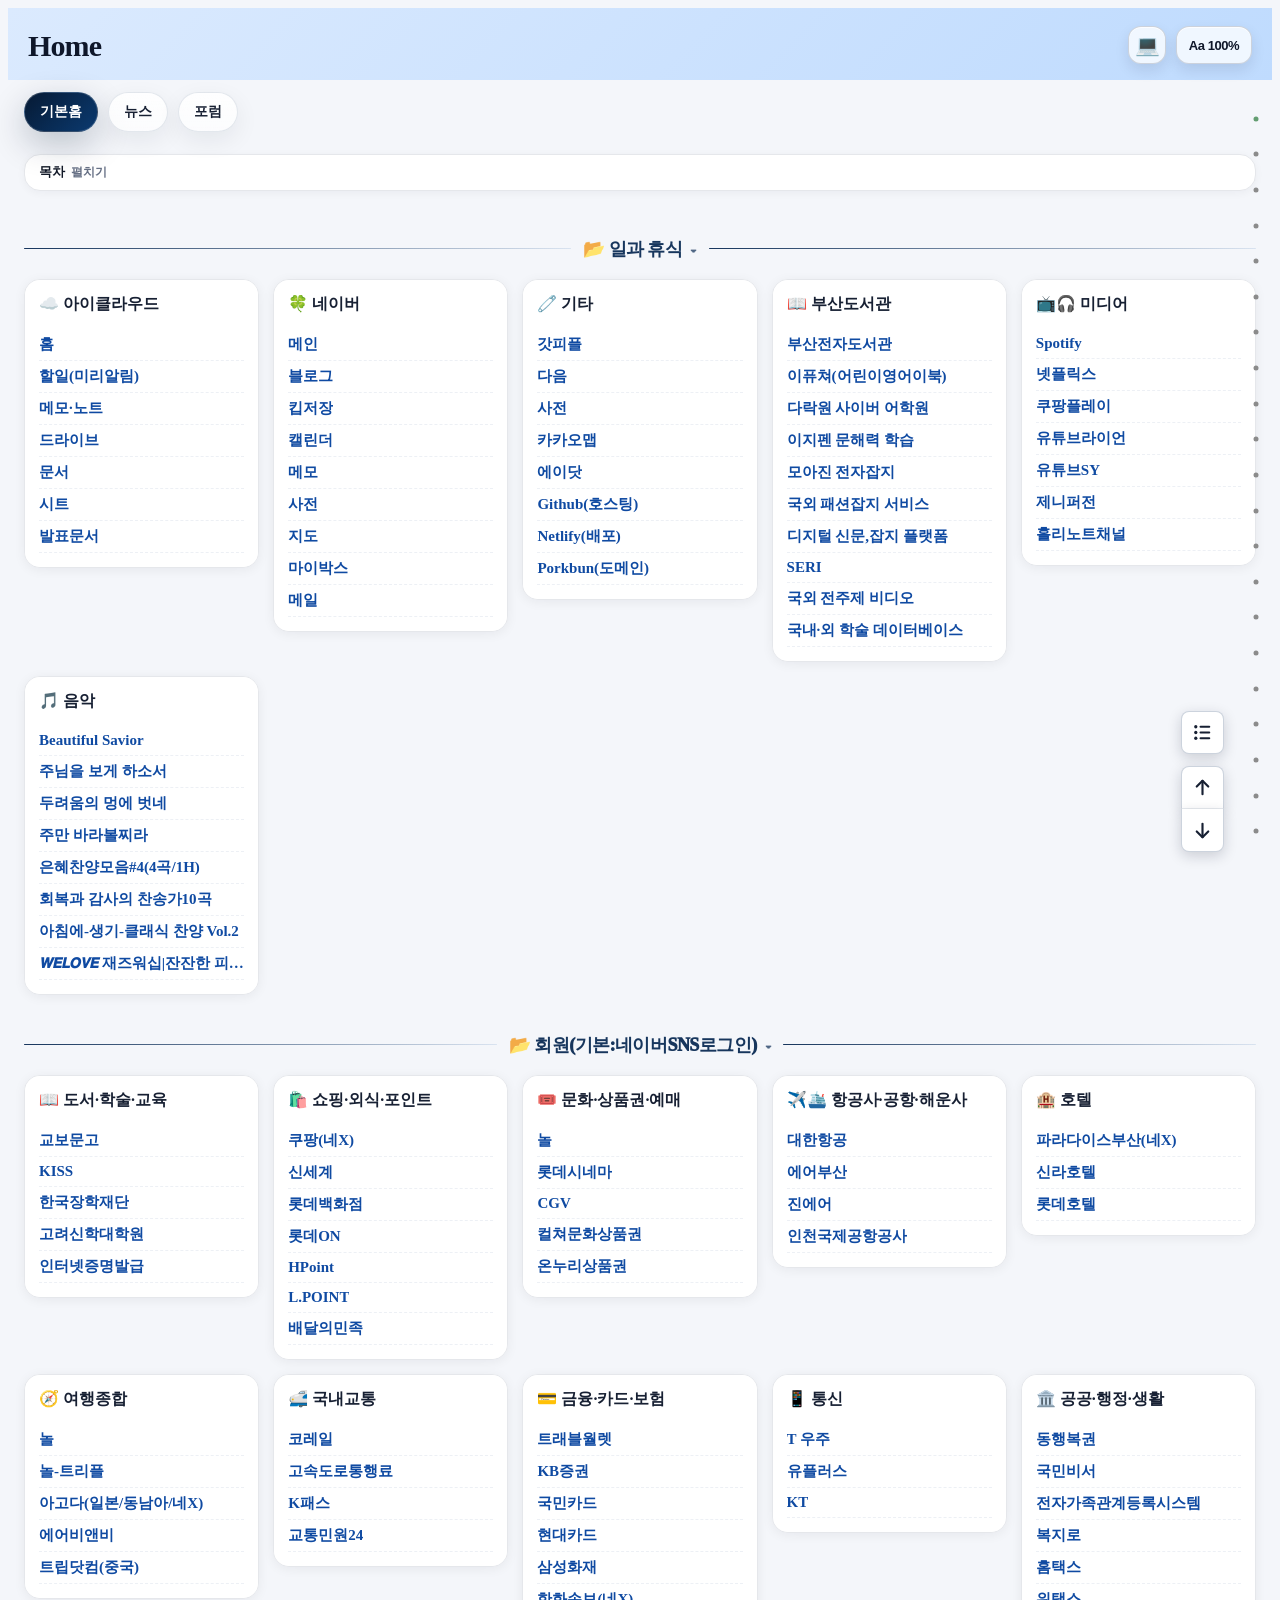
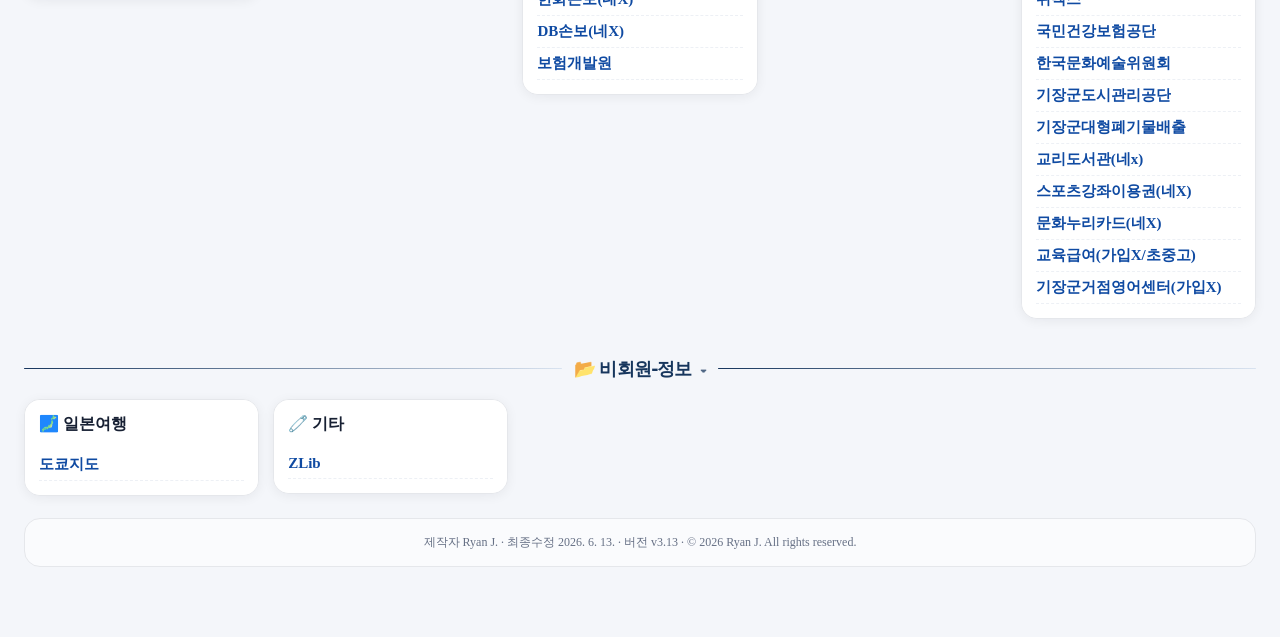
==== ryhome/index.html @ 31426d16 "index.html 기장대형폐기물 추가" ====
<!doctype html>
<html lang="ko">
<head>
<meta charset="utf-8">
<meta name="viewport" content="width=device-width, initial-scale=1">

<title>Home</title>
<meta name="color-scheme" content="light dark">
<!-- Home v3.9: prepaint theme guard -->
<script>
(function(){
  try{
    if (localStorage.getItem('ryhome-v312-theme-defaulted') !== '1') {
      localStorage.setItem('site-theme-mode', 'auto');
      localStorage.setItem('ryhome-v312-theme-defaulted', '1');
    }
    var saved = localStorage.getItem('site-theme-mode') || 'auto';
    var dark = saved === 'dark' || (saved === 'auto' && window.matchMedia && window.matchMedia('(prefers-color-scheme: dark)').matches);
    var light = saved === 'light' || (saved === 'auto' && !dark);
    var root = document.documentElement;
    root.classList.toggle('force-dark', dark);
    root.classList.toggle('force-light', light);
    root.dataset.themeMode = saved;
    root.dataset.effectiveTheme = dark ? 'dark' : 'light';
    root.style.backgroundColor = dark ? '#121212' : '#f4f6fa';
  }catch(e){}
})();
</script>
<style id="ry-prepaint-theme">
html.force-dark,html.force-dark body{background:#121212!important;color:#e0e0e0!important;}
html.force-light,html.force-light body{background:#f4f6fa!important;color:#172033!important;}
</style>
<meta name="application-name" content="Home">
<meta name="apple-mobile-web-app-title" content="Home">
<meta name="apple-mobile-web-app-capable" content="yes">
<meta name="mobile-web-app-capable" content="yes">
<meta name="apple-mobile-web-app-status-bar-style" content="default">
<meta name="theme-color" content="#bfdbfe" media="(prefers-color-scheme: light)">
<meta name="theme-color" content="#121212" media="(prefers-color-scheme: dark)">
<link rel="icon" href="assets/favicons/favicon.ico" sizes="any">
<link rel="shortcut icon" href="assets/favicons/favicon.ico">
<link rel="icon" type="image/svg+xml" href="assets/favicons/favicon-theme.svg">
<link rel="icon" type="image/png" sizes="16x16" href="assets/favicons/favicon-16x16.png">
<link rel="icon" type="image/png" sizes="32x32" href="assets/favicons/favicon-32x32.png">
<link rel="icon" type="image/png" sizes="48x48" href="assets/favicons/favicon-48x48.png">
<link rel="icon" type="image/png" sizes="96x96" href="assets/favicons/favicon-96x96.png">
<link rel="apple-touch-icon" href="assets/favicons/apple-touch-icon.png">
<link rel="apple-touch-icon-precomposed" href="assets/favicons/apple-touch-icon-precomposed.png">
<link rel="apple-touch-icon" sizes="120x120" href="assets/favicons/apple-touch-icon-120x120.png">
<link rel="apple-touch-icon" sizes="152x152" href="assets/favicons/apple-touch-icon-152x152.png">
<link rel="apple-touch-icon" sizes="167x167" href="assets/favicons/apple-touch-icon-167x167.png">
<link rel="apple-touch-icon" sizes="180x180" href="assets/favicons/apple-touch-icon-180x180.png">
<link rel="manifest" href="assets/favicons/site.webmanifest">

<style>
:root{
  --navy:#061a34;--navy2:#0b2a4f;--bg:#f4f6fa;--card:#fff;--text:#172033;--muted:#667085;--line:#e5e7eb;--chip:#eef4ff;--chipText:#174ea6;--soft:#f8fafc;
  --btn-bg: #fff; --btn-text: #172033; --site-font-scale:1;
}
@media (prefers-color-scheme: dark) {
  :root {
    --bg:#121212;--card:#1e1e1e;--text:#e0e0e0;--muted:#a0a0a0;--line:#333333;
    --chip:#1f293d;--chipText:#8ab4f8;--soft:#1a1a1a;
    --btn-bg: #2d2d2d; --btn-text: #ffffff;
  }
  .toc a { background: #24344d !important; color: #ffffff !important; }
  .toc a.mid-toc { background: #1c3d27 !important; color: #6ed792 !important; border-color: #2b5c3b !important; }
  details.category, details.category summary, .toc {
    background-color: var(--card) !important; border-color: var(--line) !important;
  }
  .toc-title, summary span { color: var(--text) !important; }
  ul { background-color: var(--card) !important; }
  .site-link { border-bottom: 1px dashed #333d4a !important; }
.site-link strong { color: #ffffff !important; }
  .count { background: #2d3748 !important; color: #a0aec0 !important; }
  #scrollTopBtn { border-color: #555555 !important; }
}
*{box-sizing:border-box}
html{scroll-behavior:smooth}

html.force-light {
  color-scheme: light !important;
  --bg:#f4f6fa; --card:#fff; --text:#172033; --muted:#667085; --line:#e5e7eb;
  --chip:#eef4ff; --chipText:#174ea6; --soft:#f8fafc;
  --btn-bg:#fff; --btn-text:#172033;
}
html.force-light body { background: #f4f6fa !important; color: #172033 !important; }
html.force-light button { background: #ffffff !important; color: #172033 !important; }
html.force-light .toolbar-card { background-color: #ffffff !important; border-color: #e5e7eb !important; }
html.force-light .toc, html.force-light summary, html.force-light details.category, html.force-light ul { background-color: #ffffff !important; border-color: #e5e7eb !important; }
html.force-light .toc-title { color: #111827 !important; }
html.force-light summary span { color: #172033 !important; }
html.force-light .site-link { border-bottom: 1px dashed #edf0f5 !important; }
html.force-light .site-link strong { color: #0f4aa2 !important; }
html.force-light .count { background: #f1f5f9 !important; color: #475569 !important; }
html.force-light .toc a { background: #eef4ff !important; color: #174ea6 !important; }
html.force-light .toc a.mid-toc { background: #e8f5ee !important; color: #166534 !important; border-color: #bbd9c8 !important; }
html.force-light #scrollTopBtn { border-color: var(--navy) !important; background-color: #ffffff !important; color: #172033 !important; }

html.force-dark {
  color-scheme: dark !important;
  --bg:#121212; --card:#1e1e1e; --text:#e0e0e0; --muted:#a0a0a0; --line:#333333;
  --chip:#1f293d; --chipText:#8ab4f8; --soft:#1a1a1a;
  --btn-bg:#2d2d2d; --btn-text:#ffffff;
}
html.force-dark body { background: #121212 !important; color: #e0e0e0 !important; }
html.force-dark button { background: #2d2d2d !important; color: #ffffff !important; }
html.force-dark .toolbar-card { background-color: #1e1e1e !important; border-color: #333333 !important; }
html.force-dark .toc, html.force-dark summary, html.force-dark details.category, html.force-dark ul { background-color: #1e1e1e !important; border-color: #333333 !important; }
html.force-dark .toc-title, html.force-dark summary span { color: #e0e0e0 !important; }
html.force-dark .site-link { border-bottom: 1px dashed #333d4a !important; }
html.force-dark .site-link strong { color: #ffffff !important; }
html.force-dark .count { background: #2d3748 !important; color: #a0aec0 !important; }
html.force-dark .toc a { background: #24344d !important; color: #ffffff !important; }
html.force-dark .toc a.mid-toc { background: #1c3d27 !important; color: #6ed792 !important; border-color: #2b5c3b !important; }
html.force-dark #scrollTopBtn { border-color: #555555 !important; background-color: #1e1e1e !important; color: #e0e0e0 !important; }

button { background: var(--btn-bg) !important; color: var(--btn-text) !important; }
.toc, summary { background: var(--card) !important; }
header{background:linear-gradient(135deg,var(--navy),var(--navy2));color:white;padding:20px 20px 18px}
.header-inner{max-width:1708px;margin:0 auto}
h1{margin:0 0 8px;font-size:30px;letter-spacing:-.03em}
main{max-width:1708px;margin:22px auto 70px;padding:0 16px}

.toolbar-card{
  background:var(--card); border-radius:16px; padding:12px 18px;
  box-shadow:0 2px 12px rgba(16,24,40,.07); border:1px solid var(--line); margin-bottom:16px;
}
.toolbar{display:flex;gap:10px;flex-wrap:wrap;justify-content:flex-start}
button{padding:10px 16px;border:1px solid var(--line);border-radius:12px;background:#fff;cursor:pointer;font-size:14px;font-weight:bold}
button:hover{background:#f7f8fb}

.toc-grid{display:grid;grid-template-columns:1fr;gap:14px;margin:0 0 14px}
.toc{background:#fff;border:1px solid var(--line);border-radius:16px;padding:16px 18px;box-shadow:0 2px 12px rgba(16,24,40,.06)}
.toc-title{font-weight:800;margin-bottom:10px;color:#111827}
.toc a{display:inline-block;margin:4px 7px 4px 0;padding:7px 10px;background:var(--chip);border-radius:999px;color:var(--chipText);text-decoration:none;font-size:13px}
.toc a.mid-toc {
  display: block; margin: 12px 0 6px 0 !important; width: max-content; background: #e8f5ee; color: #166534;
  border: 1px solid #bbd9c8; font-size: 12px; font-weight: 850; letter-spacing: -.015em;
  box-shadow: 0 1px 4px rgba(22,101,52,.08); border-radius: 2px !important;
}
.toc a.mid-toc::before{content:'📂 ';font-weight:900;color:#2f855a}.toc a:hover{filter:brightness(.96);text-decoration:underline}

.grid{display:grid;grid-template-columns:repeat(auto-fit,minmax(300px,1fr));gap:14px;align-items:start}
details.category{background:#fff;border:1px solid var(--line);border-radius:16px;padding:0;box-shadow:0 2px 12px rgba(16,24,40,.06);overflow:hidden}
summary{list-style:none;cursor:pointer;padding:16px 18px;font-weight:900;display:flex;justify-content:space-between;align-items:center;background:#fff;gap:10px}
summary::-webkit-details-marker{display:none}
.summary-actions{display:flex;align-items:center;gap:6px;flex-shrink:0}.count{font-size:12px;font-weight:700;color:#475569;background:#f1f5f9;border-radius:999px;padding:4px 8px;white-space:nowrap}
ul{margin:0;padding:0 18px 16px;columns:1;column-gap:0}
li{list-style:none;break-inside:avoid}
a{color:#0f4aa2;text-decoration:none}
a:hover{text-decoration:underline}
.site-link{display:block;padding:6px 0;border-bottom:1px dashed #edf0f5}
.site-link strong{font-weight:850; font-size:15px;}
.url{display:none}
.note{margin:18px 0 0;color:#667085;font-size:13px;line-height:1.6; text-align: center;}

.section-group{grid-column:1/-1; border:0;}
.section-content{padding-top:8px;}
.mid-divider{grid-column:1/-1;display:flex;align-items:center;gap:12px;margin:24px 0 4px;color:#17365d;font-size:18px;font-weight:950;letter-spacing:-.03em}
.mid-divider:before,.mid-divider:after{content:"";height:1px;background:linear-gradient(90deg,#17365d,#d9e3f0);flex:1;border-radius:999px}
.mid-divider span{background:#fff;border:1px solid #d5deeb;border-radius:999px;padding:7px 14px;box-shadow:0 3px 10px rgba(16,24,40,.06)}

@media(max-width:760px){
  header{padding:24px 16px} h1{font-size:24px} 
  .grid{grid-template-columns:1fr} ul{columns:1} 
}

#scrollTopBtn {
  display: none; position: fixed; bottom: 30px; right: 30px; z-index: 99;
  width: 52px; height: 52px; background-color: var(--card); color: var(--text);
  border: 2px solid var(--navy); outline: none; cursor: pointer; border-radius: 6px;
  box-shadow: 0 4px 16px rgba(0,0,0,.25); font-size: 14px; font-weight: bold;
  flex-direction: column; align-items: center; justify-content: center;
}
#scrollTopBtn:hover { filter: brightness(0.9); }

summary{font-size:calc(16px * var(--site-font-scale));}
.site-link strong{font-size:calc(15px * var(--site-font-scale));}
.toc a,.toc-title,.count,.note,.url,button{font-size:calc(13px * var(--site-font-scale));}
.toc a.mid-toc{font-size:calc(12px * var(--site-font-scale));}


.toc-group{margin-bottom:10px}
.toc-main{display:inline-block;font-weight:900;margin-right:8px;color:inherit;text-decoration:none}
.section-group{grid-column:1/-1;border:1px solid var(--line);border-radius:16px;background:var(--card);padding:0;overflow:hidden}
.section-group summary{cursor:pointer}
.section-content{display:grid;grid-template-columns:repeat(auto-fit,minmax(300px,1fr));gap:14px;padding:14px}


/* V5: 목차 접기/펼치기 + 팝업/다크모드 보정 */
.toc-details{display:block;}
.toc-details > .toc-title{
  list-style:none;
  cursor:pointer;
  display:flex;
  justify-content:space-between;
  align-items:center;
  padding:0 0 10px 0;
  margin-bottom:10px;
  border-bottom:1px solid var(--line);
}
.toc-details > .toc-title::-webkit-details-marker{display:none;}
.toc-details > .toc-title::after{content:'접기';font-size:12px;color:var(--muted);font-weight:700;}
.toc-details:not([open]) > .toc-title{padding-bottom:0;margin-bottom:0;border-bottom:0;}
.toc-details:not([open]) > .toc-title::after{content:'펼치기';}
.toc-content{padding-top:2px;}

html.force-light .section-group,
html.force-light .section-content,
html.force-light .toc,
html.force-light .toc-content{
  background:#ffffff !important;
  border-color:#e5e7eb !important;
}
html.force-light .mid-divider span{
  background:#ffffff !important;
  color:#17365d !important;
  border-color:#d5deeb !important;
}
html.force-light .toc a{background:#eef4ff !important;color:#174ea6 !important;}
html.force-light .toc a.mid-toc{background:#e8f5ee !important;color:#166534 !important;border-color:#bbd9c8 !important;}

html.force-dark .section-group,
html.force-dark .section-content,
html.force-dark .toc,
html.force-dark .toc-content{
  background:#1e1e1e !important;
  border-color:#333333 !important;
}
html.force-dark .mid-divider span{
  background:#24344d !important;
  color:#ffffff !important;
  border-color:#3a5275 !important;
}
html.force-dark .toc-title{color:#ffffff !important;}
html.force-dark .toc a{background:#24344d !important;color:#ffffff !important;}
html.force-dark .toc a.mid-toc{background:#1c3d27 !important;color:#ffffff !important;border-color:#2b5c3b !important;}
html.force-dark .toc a.mid-toc::before{color:#ffffff !important;}

@media (prefers-color-scheme: dark){
  .section-group,.section-content,.toc,.toc-content{background:#1e1e1e !important;border-color:#333333 !important;}
  .mid-divider span{background:#24344d !important;color:#ffffff !important;border-color:#3a5275 !important;}
  .toc-title{color:#ffffff !important;}
  .toc a{background:#24344d !important;color:#ffffff !important;}
  .toc a.mid-toc{background:#1c3d27 !important;color:#ffffff !important;border-color:#2b5c3b !important;}
  .toc a.mid-toc::before{color:#ffffff !important;}
}



/* V6: 목차 가독성 강화 + 바로가기 이동 대상 하이라이트 */
.toc a{
  border:1px solid transparent;
  font-weight:800;
  line-height:1.35;
}
.toc a.mid-toc{
  font-weight:950 !important;
  letter-spacing:-.02em;
}
html.force-light .toc a{
  background:#eef4ff !important;
  color:#174ea6 !important;
  border-color:transparent !important;
}
html.force-light .toc a.mid-toc{
  background:#e8f5ee !important;
  color:#166534 !important;
  border-color:#bbd9c8 !important;
}
html.force-light .toc a.mid-toc::before{color:#2f855a !important;}

html.force-dark .toc a{
  background:#263a59 !important;
  color:#ffffff !important;
  border-color:#5f7fad !important;
}
html.force-dark .toc a.mid-toc{
  background:#173d25 !important;
  color:#ffffff !important;
  border-color:#57a773 !important;
}
html.force-dark .toc a.mid-toc::before{color:#ffffff !important;}

@media (prefers-color-scheme: dark){
  html:not(.force-light) .toc a{
    background:#263a59 !important;
    color:#ffffff !important;
    border-color:#5f7fad !important;
  }
  html:not(.force-light) .toc a.mid-toc{
    background:#173d25 !important;
    color:#ffffff !important;
    border-color:#57a773 !important;
  }
  html:not(.force-light) .toc a.mid-toc::before{color:#ffffff !important;}
}

.jump-highlight{
  outline:4px solid #ffb020 !important;
  outline-offset:4px;
  box-shadow:0 0 0 6px rgba(255,176,32,.22), 0 8px 28px rgba(0,0,0,.18) !important;
  transition:outline-color .25s ease, box-shadow .25s ease;
}
html.force-dark .jump-highlight{
  outline-color:#ffd166 !important;
  box-shadow:0 0 0 6px rgba(255,209,102,.25), 0 8px 28px rgba(0,0,0,.55) !important;
}
@media (prefers-color-scheme: dark){
  html:not(.force-light) .jump-highlight{
    outline-color:#ffd166 !important;
    box-shadow:0 0 0 6px rgba(255,209,102,.25), 0 8px 28px rgba(0,0,0,.55) !important;
  }
}


/* Favicons: 각 사이트명 앞 자동 파비콘 표시 */
.site-title{
  display:flex;
  align-items:center;
  gap:8px;
  min-width:0;
}
.site-favicon{
  width:18px;
  height:18px;
  flex:0 0 18px;
  object-fit:contain;
  border-radius:4px;
  background:#fff;
  box-shadow:0 0 0 1px rgba(15,23,42,.06);
}
.site-favicon.is-hidden{display:none;}
html.force-dark .site-favicon{
  background:#ffffff;
  box-shadow:0 0 0 1px rgba(255,255,255,.15);
}
@media (prefers-color-scheme: dark){
  html:not(.force-light) .site-favicon{
    background:#ffffff;
    box-shadow:0 0 0 1px rgba(255,255,255,.15);
  }
}


/* Home common header/page nav */
header{background:linear-gradient(135deg,var(--navy,#061a34),var(--navy2,#0b2a4f));color:#fff;padding:18px 20px 16px;}
.header-inner,.ry-titlebar{max-width:1708px;margin:0 auto;display:flex!important;justify-content:space-between!important;align-items:center!important;position:relative;gap:14px;}
.brand-block{display:flex;align-items:center;gap:10px;min-width:0;}
.brand-logo{width:30px;height:30px;flex:0 0 30px;object-fit:contain;filter:drop-shadow(0 3px 10px rgba(0,0,0,.18));}
header h1{margin:0;font-size:30px;letter-spacing:-.03em;line-height:1.1;}
.header-actions{display:flex;gap:10px;align-items:center;flex-shrink:0;}
.header-actions button,#settingsBtn,#fontBtn{width:38px!important;height:38px!important;display:inline-flex!important;align-items:center!important;justify-content:center!important;background:linear-gradient(135deg,var(--navy,#061a34),var(--navy2,#0b2a4f))!important;border:1px solid rgba(255,255,255,.26)!important;border-radius:13px!important;font-size:21px!important;color:#fff!important;padding:0!important;cursor:pointer!important;box-shadow:inset 0 1px 0 rgba(255,255,255,.12),0 8px 18px rgba(0,0,0,.18)!important;}
.ry-top-nav{max-width:1708px;margin:0 auto 20px;padding:12px 16px 0;display:flex;gap:10px;flex-wrap:wrap;align-items:center;}
.ry-top-nav a{display:inline-flex;align-items:center;justify-content:center;padding:10px 15px;border:1px solid rgba(148,163,184,.25);border-radius:999px;background:linear-gradient(180deg,rgba(255,255,255,.88),rgba(255,255,255,.68));color:var(--text,#172033);text-decoration:none;font-size:14px;font-weight:850;box-shadow:0 8px 24px rgba(15,23,42,.07);backdrop-filter:blur(14px);transition:transform .15s ease,box-shadow .15s ease,border-color .15s ease,background .15s ease;}
.ry-top-nav a:hover{transform:translateY(-1px);text-decoration:none;box-shadow:0 12px 30px rgba(15,23,42,.11);border-color:rgba(23,78,166,.28);}
.ry-top-nav a.is-active{background:linear-gradient(135deg,#061a34,#0b3a70);color:#fff;border-color:rgba(255,255,255,.18);box-shadow:0 12px 34px rgba(6,26,52,.24);}
html.force-dark .ry-top-nav a{background:linear-gradient(180deg,rgba(31,41,55,.92),rgba(17,24,39,.86));border-color:rgba(148,163,184,.20);color:#e5e7eb;box-shadow:0 8px 24px rgba(0,0,0,.22);}
html.force-dark .ry-top-nav a.is-active{background:linear-gradient(135deg,#315988,#1f3f68);color:#fff;}
@media (prefers-color-scheme: dark){html:not(.force-light) .ry-top-nav a{background:linear-gradient(180deg,rgba(31,41,55,.92),rgba(17,24,39,.86));border-color:rgba(148,163,184,.20);color:#e5e7eb;box-shadow:0 8px 24px rgba(0,0,0,.22);}html:not(.force-light) .ry-top-nav a.is-active{background:linear-gradient(135deg,#315988,#1f3f68);color:#fff;}}
.site-meta{margin:22px 0 0!important;padding:14px 16px!important;border:1px solid var(--line,#e5e7eb)!important;border-radius:16px!important;background:rgba(255,255,255,.62)!important;color:var(--muted,#667085)!important;font-size:calc(12px * var(--site-font-scale,1))!important;line-height:1.55!important;text-align:center!important;}
/* NamuWiki-inspired navigation controls */
#scrollTopBtn{display:none!important;}
.ry-namu-nav{position:fixed;right:18px;bottom:calc(18px + env(safe-area-inset-bottom,0px));z-index:1000;display:flex;flex-direction:column;gap:7px;padding:7px;border:1px solid rgba(148,163,184,.34);border-radius:18px;background:rgba(255,255,255,.54);box-shadow:0 12px 34px rgba(15,23,42,.20);backdrop-filter:blur(14px);-webkit-backdrop-filter:blur(14px);}
.ry-namu-nav button{min-width:58px;height:38px;border:1px solid rgba(148,163,184,.32)!important;border-radius:13px!important;background:rgba(255,255,255,.58)!important;color:var(--text,#172033)!important;font-size:12px!important;font-weight:850!important;letter-spacing:-.02em;line-height:1!important;padding:0 10px!important;box-shadow:none!important;cursor:pointer;}
.ry-namu-nav button:hover{background:rgba(255,255,255,.78)!important;transform:translateY(-1px);}
.ry-namu-nav button:active{transform:translateY(0);}
html.force-dark .ry-namu-nav{background:rgba(15,23,42,.54);border-color:rgba(148,163,184,.25);box-shadow:0 14px 36px rgba(0,0,0,.34);}
html.force-dark .ry-namu-nav button{background:rgba(30,41,59,.68)!important;color:#e5e7eb!important;border-color:rgba(148,163,184,.24)!important;}
html.force-dark .ry-namu-nav button:hover{background:rgba(51,65,85,.76)!important;}
@media (prefers-color-scheme: dark){html:not(.force-light) .ry-namu-nav{background:rgba(15,23,42,.54);border-color:rgba(148,163,184,.25);box-shadow:0 14px 36px rgba(0,0,0,.34);}html:not(.force-light) .ry-namu-nav button{background:rgba(30,41,59,.68)!important;color:#e5e7eb!important;border-color:rgba(148,163,184,.24)!important;}html:not(.force-light) .ry-namu-nav button:hover{background:rgba(51,65,85,.76)!important;}}
@media(max-width:760px){header{padding:18px 16px 15px}.brand-logo{width:26px;height:26px;flex-basis:26px}header h1{font-size:24px}.ry-top-nav{padding:10px 12px 0;gap:8px;display:grid;grid-template-columns:1fr 1fr}.ry-top-nav a{padding:10px 10px}.ry-namu-nav{right:12px;bottom:calc(12px + env(safe-area-inset-bottom,0px));gap:6px;padding:6px;border-radius:16px}.ry-namu-nav button{min-width:52px;height:35px;font-size:11px!important}}
body.page-news .forum-toc-card, body.page-news #forum-start, body.page-news #forumTree{display:none!important;}
body.page-forum .news-toc-card, body.page-forum #news-start, body.page-forum .quick-row, body.page-forum #newsTree{display:none!important;}


/* v3.1: site-count badges removed */
.summary-actions,.count{display:none!important;}


/* Home v3.2 refinements */
body.page-news .toc-grid,
body.page-forum .toc-grid{
  display:grid!important;
  grid-template-columns:1fr!important;
  width:100%!important;
  max-width:none!important;
}
body.page-news .toc,
body.page-forum .toc,
body.page-news .toc.news-toc-card,
body.page-forum .toc.forum-toc-card{
  width:100%!important;
  max-width:none!important;
  min-width:0!important;
}
body.page-news .forum-toc-card,
body.page-news #forum-start,
body.page-news #forumTree,
body.page-forum .news-toc-card,
body.page-forum #news-start,
body.page-forum .quick-row,
body.page-forum #newsTree{
  display:none!important;
}
body.page-forum #forum-start{display:none!important;}
body.page-news .special-pink{display:none!important;}
.toc-group{margin:0 0 8px;}
.toc-main.mid-toc{font-weight:900!important;}


/* Home v3.3: settings/font popup consistency */
#settingsPopup,
#fontPopup{
  text-align:left!important;
  background:var(--card)!important;
  color:var(--text)!important;
  border:1px solid var(--line)!important;
  box-shadow:0 10px 34px rgba(15,23,42,.18)!important;
  z-index:2147482600!important;
}
#settingsPopup h3{
  display:none!important;
}
#settingsPopup label{
  justify-content:flex-start!important;
  text-align:left!important;
  width:100%!important;
  margin:0 0 10px 0!important;
  color:var(--text)!important;
}
#settingsPopup label:last-child{
  margin-bottom:0!important;
}
#settingsPopup input[type="radio"]{
  appearance:auto!important;
  -webkit-appearance:radio!important;
  accent-color:#0ea5e9!important;
  background:transparent!important;
  color:inherit!important;
  border:0!important;
  width:auto!important;
  height:auto!important;
  min-width:0!important;
  padding:0!important;
  margin:0!important;
}
#fontPopup button{
  margin:0 6px 0 0!important;
}
html.force-dark #settingsPopup,
html.force-dark #fontPopup{
  background:#1e1e1e!important;
  color:#e5e7eb!important;
  border-color:#3a3a3a!important;
  box-shadow:0 14px 40px rgba(0,0,0,.44)!important;
}
html.force-dark #settingsPopup label,
html.force-dark #fontPopup{
  color:#e5e7eb!important;
}
html.force-dark #settingsPopup input[type="radio"]{
  accent-color:#38bdf8!important;
  background:transparent!important;
}
html.force-dark #fontPopup button{
  background:#2d2d2d!important;
  color:#ffffff!important;
  border-color:#444!important;
}
@media (prefers-color-scheme:dark){
  html:not(.force-light) #settingsPopup,
  html:not(.force-light) #fontPopup{
    background:#1e1e1e!important;
    color:#e5e7eb!important;
    border-color:#3a3a3a!important;
    box-shadow:0 14px 40px rgba(0,0,0,.44)!important;
  }
  html:not(.force-light) #settingsPopup label,
  html:not(.force-light) #fontPopup{
    color:#e5e7eb!important;
  }
  html:not(.force-light) #settingsPopup input[type="radio"]{
    accent-color:#38bdf8!important;
    background:transparent!important;
  }
  html:not(.force-light) #fontPopup button{
    background:#2d2d2d!important;
    color:#ffffff!important;
    border-color:#444!important;
  }
}

/* Home v3.4: direct theme option buttons + dark footer harmonization */
#settingsPopup .theme-option{
  display:flex!important;
  align-items:center!important;
  justify-content:flex-start!important;
  gap:8px!important;
  width:100%!important;
  margin:0 0 8px 0!important;
  padding:9px 11px!important;
  border:1px solid var(--line,#e5e7eb)!important;
  border-radius:12px!important;
  background:var(--soft,#f8fafc)!important;
  color:var(--text,#172033)!important;
  font-size:13px!important;
  font-weight:850!important;
  line-height:1.2!important;
  text-align:left!important;
  cursor:pointer!important;
  box-shadow:none!important;
}
#settingsPopup .theme-option:last-child{margin-bottom:0!important;}
#settingsPopup .theme-option:hover{filter:brightness(.97)!important;text-decoration:none!important;}
#settingsPopup .theme-option.is-active{
  border-color:#174ea6!important;
  background:#eef4ff!important;
  color:#174ea6!important;
}
html.force-dark #settingsPopup .theme-option{
  background:#24344d!important;
  color:#ffffff!important;
  border-color:#3b4b63!important;
}
html.force-dark #settingsPopup .theme-option.is-active{
  background:#1c3d27!important;
  color:#ffffff!important;
  border-color:#2b5c3b!important;
}
html.force-dark .site-meta{
  background:#1e1e1e!important;
  color:#d1d5db!important;
  border-color:#333333!important;
}
@media (prefers-color-scheme:dark){
  html:not(.force-light) #settingsPopup .theme-option{
    background:#24344d!important;
    color:#ffffff!important;
    border-color:#3b4b63!important;
  }
  html:not(.force-light) #settingsPopup .theme-option.is-active{
    background:#1c3d27!important;
    color:#ffffff!important;
    border-color:#2b5c3b!important;
  }
  html:not(.force-light) .site-meta{
    background:#1e1e1e!important;
    color:#d1d5db!important;
    border-color:#333333!important;
  }
}


/* Home v3.5: mobile nav one-line, TOC divider removal, font options, auto theme parity */
@media(max-width:760px){
  .ry-top-nav{
    display:flex!important;
    flex-wrap:nowrap!important;
    gap:5px!important;
    padding:10px 8px 0!important;
  }
  .ry-top-nav a{
    flex:1 1 0!important;
    min-width:0!important;
    padding:9px 4px!important;
    font-size:clamp(11px,3.2vw,13px)!important;
    letter-spacing:-.04em!important;
    white-space:nowrap!important;
  }
}
.toc-details > .toc-title,
.toc-title.toc-toggle,
body.page-news .toc-title.toc-toggle,
body.page-forum .toc-title.toc-toggle{
  border-bottom:0!important;
  padding-bottom:8px!important;
  margin-bottom:8px!important;
}
.toc-details:not([open]) > .toc-title{border-bottom:0!important;}
#fontPopup .font-option{
  width:100%!important;
  display:block!important;
  margin:0 0 8px 0!important;
  padding:10px 12px!important;
  border:1px solid var(--line,#e5e7eb)!important;
  border-radius:10px!important;
  background:#ffffff!important;
  color:#172033!important;
  text-align:left!important;
  font-size:13px!important;
  font-weight:850!important;
  cursor:pointer!important;
}
#fontPopup .font-option:last-child{margin-bottom:0!important;}
#fontPopup .font-option.is-active{
  border-color:#174ea6!important;
  background:#eef4ff!important;
  color:#174ea6!important;
}
html.force-dark #fontPopup .font-option{
  background:#2d2d2d!important;
  color:#f3f4f6!important;
  border-color:#3f3f46!important;
}
html.force-dark #fontPopup .font-option.is-active{
  border-color:#93c5fd!important;
  background:#24344d!important;
  color:#ffffff!important;
}
html.force-light .site-meta{background:rgba(255,255,255,.62)!important;color:var(--muted,#667085)!important;border-color:var(--line,#e5e7eb)!important;}
html.force-dark .site-meta{background:#1e1e1e!important;color:#d1d5db!important;border-color:#333333!important;}



/* Home v3.8: compact collapsed TOC + adjacent toggle text + compact aligned popups */
.toc.toc-details:not([open]){
  padding:10px 14px!important;
  margin-bottom:8px!important;
  min-height:0!important;
  box-shadow:0 2px 8px rgba(16,24,40,.045)!important;
}
.toc-details > .toc-title,
.toc-title.toc-toggle,
body.page-news .toc-title.toc-toggle,
body.page-forum .toc-title.toc-toggle{
  display:flex!important;
  align-items:center!important;
  justify-content:flex-start!important;
  gap:.45em!important;
}
.toc-details > .toc-title{
  width:auto!important;
  padding:0 0 8px 0!important;
  margin:0 0 8px 0!important;
}
.toc-details:not([open]) > .toc-title{
  width:auto!important;
  padding:0!important;
  margin:0!important;
  min-height:0!important;
  line-height:1.15!important;
  border:0!important;
}
.toc-details > .toc-title::after{
  margin-left:0!important;
  flex:0 0 auto!important;
}
.toc:has(.toc-body.is-collapsed){
  padding:10px 14px!important;
  margin-bottom:8px!important;
  min-height:0!important;
  box-shadow:0 2px 8px rgba(16,24,40,.045)!important;
}
.toc:has(.toc-body.is-collapsed) .toc-title.toc-toggle,
body.page-news .toc:has(.toc-body.is-collapsed) .toc-title.toc-toggle,
body.page-forum .toc:has(.toc-body.is-collapsed) .toc-title.toc-toggle{
  padding:0!important;
  margin:0!important;
  min-height:0!important;
  line-height:1.15!important;
  border:0!important;
}
.toc-title.toc-toggle .toc-toggle-icon,
body.page-news .toc-title.toc-toggle .toc-toggle-icon,
body.page-forum .toc-title.toc-toggle .toc-toggle-icon{
  margin-left:0!important;
  flex:0 0 auto!important;
}
#settingsPopup,
#fontPopup{
  min-width:0!important;
  width:auto!important;
  max-width:min(78vw,170px)!important;
  padding:10px!important;
  box-sizing:border-box!important;
}
#settingsPopup .theme-option,
#fontPopup .font-option{
  width:124px!important;
  min-width:0!important;
  box-sizing:border-box!important;
  padding:9px 10px!important;
  margin:0 0 7px 0!important;
  white-space:nowrap!important;
}
#settingsPopup .theme-option:last-child,
#fontPopup .font-option:last-child{margin-bottom:0!important;}
@media(max-width:420px){
  #settingsPopup .theme-option,
  #fontPopup .font-option{width:116px!important;}
}



/* Home v3.9: early-theme compatible light title color */
html.force-light{
  --navy:#dbeafe!important;
  --navy2:#bfdbfe!important;
}
html.force-light header{
  background:linear-gradient(135deg,#dbeafe,#bfdbfe)!important;
  color:#0f172a!important;
}
html.force-light header h1,
html.force-light .brand-block,
html.force-light .ry-titlebar{color:#0f172a!important;}
html.force-light .header-actions button,
html.force-light .header-actions button#settingsBtn,
html.force-light .header-actions button#fontBtn,
html.force-light #settingsBtn,
html.force-light #fontBtn{
  background:rgba(255,255,255,.76)!important;
  color:#0f172a!important;
  border:1px solid rgba(15,23,42,.16)!important;
  box-shadow:inset 0 1px 0 rgba(255,255,255,.75),0 6px 14px rgba(15,23,42,.10)!important;
}
html.force-light .brand-logo{filter:drop-shadow(0 2px 6px rgba(15,23,42,.16))!important;}

</style>
<link rel="stylesheet" href="assets/ry-namu-controls.css?v=20260613e">
<style>

/* Home v3.10: one-click theme/font controls */
#settingsPopup,
#fontPopup{
  display:none!important;
}
.header-actions button#settingsBtn,
#settingsBtn{
  width:38px!important;
  min-width:38px!important;
  padding:0!important;
  font-size:20px!important;
}
.header-actions button#fontBtn,
#fontBtn{
  width:auto!important;
  min-width:76px!important;
  padding:0 9px!important;
  font-size:13px!important;
  font-weight:900!important;
  letter-spacing:-.035em!important;
  white-space:nowrap!important;
  line-height:1!important;
}
@media(max-width:420px){
  .header-actions{gap:6px!important;}
  .header-actions button#settingsBtn,#settingsBtn{width:36px!important;min-width:36px!important;height:36px!important;}
  .header-actions button#fontBtn,#fontBtn{min-width:68px!important;height:36px!important;font-size:12px!important;padding:0 7px!important;}
}



/* Home v3.11: requested UI refinements */
.brand-logo{display:none!important;}
.brand-block{gap:0!important;}
body.page-news html.force-dark .toc,
body.page-forum html.force-dark .toc{color:#ffffff!important;}
html.force-dark body.page-news .toc,
html.force-dark body.page-forum .toc,
html.force-dark body.page-news .toc *,
html.force-dark body.page-forum .toc *{color:#ffffff!important;}
@media (prefers-color-scheme:dark){
  html:not(.force-light) body.page-news .toc,
  html:not(.force-light) body.page-forum .toc,
  html:not(.force-light) body.page-news .toc *,
  html:not(.force-light) body.page-forum .toc *{color:#ffffff!important;}
}
/* 홈/미디어도 뉴스·포럼처럼 상위분류 박스 없이 구분선+하위항목 박스만 사용 */
body:not(.page-news):not(.page-forum) .section-group{
  display:contents!important;
  border:0!important;
  background:transparent!important;
  box-shadow:none!important;
  padding:0!important;
  overflow:visible!important;
}
body:not(.page-news):not(.page-forum) .section-group > .mid-divider{display:flex!important;}
body:not(.page-news):not(.page-forum) .section-content{display:contents!important;background:transparent!important;border:0!important;padding:0!important;}

/* Home v3.12: final requested refinements */
body:not(.page-news):not(.page-forum) .toc a:not(.mid-toc){font-weight:400!important;}

/* Home v3.15: homepage upper-category divider toggle */
.mid-divider-toggle{cursor:pointer;user-select:none;}
.mid-divider-toggle:focus-visible{outline:3px solid rgba(14,165,233,.45);outline-offset:4px;border-radius:999px;}
.mid-toggle-icon{display:inline-block;margin-left:8px;font-size:13px;opacity:.75;}
.collapsed-by-divider{display:none!important;}

/* Home v3.16: remove bulky background from homepage upper-category toggle */
body:not(.page-news):not(.page-forum) .mid-divider-toggle > span,
html.force-light body:not(.page-news):not(.page-forum) .mid-divider-toggle > span,
html.force-dark body:not(.page-news):not(.page-forum) .mid-divider-toggle > span{
  background:transparent!important;
  background-color:transparent!important;
  border:0!important;
  box-shadow:none!important;
  padding:0!important;
}
body:not(.page-news):not(.page-forum) .mid-toggle-icon,
html.force-light body:not(.page-news):not(.page-forum) .mid-toggle-icon,
html.force-dark body:not(.page-news):not(.page-forum) .mid-toggle-icon{
  background:transparent!important;
  background-color:transparent!important;
  border:0!important;
  box-shadow:none!important;
  padding:0!important;
}
@media (prefers-color-scheme:dark){
  html:not(.force-light) body:not(.page-news):not(.page-forum) .mid-divider-toggle > span,
  html:not(.force-light) body:not(.page-news):not(.page-forum) .mid-toggle-icon{
    background:transparent!important;
    background-color:transparent!important;
    border:0!important;
    box-shadow:none!important;
    padding:0!important;
  }
}

/* Home v3.17: news/forum TOC and upper-divider backgrounds removed + unified yellow shortcut highlight */
body.page-news .toc.news-toc-card,
body.page-forum .toc.forum-toc-card,
html.force-light body.page-news .toc.news-toc-card,
html.force-light body.page-forum .toc.forum-toc-card,
html.force-dark body.page-news .toc.news-toc-card,
html.force-dark body.page-forum .toc.forum-toc-card{
  background:transparent!important;
  background-color:transparent!important;
  background-image:none!important;
  border:0!important;
  box-shadow:none!important;
  padding:0!important;
}
body.page-news .toc-title.toc-toggle,
body.page-forum .toc-title.toc-toggle,
html.force-light body.page-news .toc-title.toc-toggle,
html.force-light body.page-forum .toc-title.toc-toggle,
html.force-dark body.page-news .toc-title.toc-toggle,
html.force-dark body.page-forum .toc-title.toc-toggle{
  display:inline-flex!important;
  align-items:center!important;
  justify-content:flex-start!important;
  gap:.45em!important;
  width:auto!important;
  min-width:0!important;
  height:auto!important;
  min-height:0!important;
  padding:0!important;
  margin:0 0 8px 0!important;
  border:0!important;
  border-radius:0!important;
  outline:0!important;
  background:transparent!important;
  background-color:transparent!important;
  background-image:none!important;
  box-shadow:none!important;
  filter:none!important;
  appearance:none!important;
  -webkit-appearance:none!important;
  color:var(--text,#111827)!important;
  text-align:left!important;
  line-height:1.15!important;
}
body.page-news .toc-title.toc-toggle > span,
body.page-forum .toc-title.toc-toggle > span,
body.page-news .toc-title.toc-toggle .toc-toggle-icon,
body.page-forum .toc-title.toc-toggle .toc-toggle-icon,
html.force-light body.page-news .toc-title.toc-toggle > span,
html.force-light body.page-forum .toc-title.toc-toggle > span,
html.force-light body.page-news .toc-title.toc-toggle .toc-toggle-icon,
html.force-light body.page-forum .toc-title.toc-toggle .toc-toggle-icon,
html.force-dark body.page-news .toc-title.toc-toggle > span,
html.force-dark body.page-forum .toc-title.toc-toggle > span,
html.force-dark body.page-news .toc-title.toc-toggle .toc-toggle-icon,
html.force-dark body.page-forum .toc-title.toc-toggle .toc-toggle-icon{
  background:transparent!important;
  background-color:transparent!important;
  background-image:none!important;
  border:0!important;
  box-shadow:none!important;
  padding:0!important;
  margin-left:0!important;
  color:inherit!important;
}
.mid-divider-toggle > span,
.mid-toggle-icon,
html.force-light .mid-divider-toggle > span,
html.force-light .mid-toggle-icon,
html.force-dark .mid-divider-toggle > span,
html.force-dark .mid-toggle-icon{
  background:transparent!important;
  background-color:transparent!important;
  background-image:none!important;
  border:0!important;
  box-shadow:none!important;
  padding:0!important;
}
.anchor-active,
.jump-highlight{
  outline:4px solid #ffb020!important;
  outline-offset:4px!important;
  box-shadow:0 0 0 6px rgba(255,176,32,.22),0 8px 28px rgba(0,0,0,.18)!important;
  transition:outline-color .25s ease,box-shadow .25s ease!important;
}
html.force-dark .anchor-active,
html.force-dark .jump-highlight{
  outline-color:#ffd166!important;
  box-shadow:0 0 0 6px rgba(255,209,102,.25),0 8px 28px rgba(0,0,0,.55)!important;
}
@media (prefers-color-scheme:dark){
  html:not(.force-light) body.page-news .toc.news-toc-card,
  html:not(.force-light) body.page-forum .toc.forum-toc-card{
    background:transparent!important;
    background-color:transparent!important;
    background-image:none!important;
    border:0!important;
    box-shadow:none!important;
  }
  html:not(.force-light) body.page-news .toc-title.toc-toggle,
  html:not(.force-light) body.page-forum .toc-title.toc-toggle,
  html:not(.force-light) body.page-news .toc-title.toc-toggle > span,
  html:not(.force-light) body.page-forum .toc-title.toc-toggle > span,
  html:not(.force-light) body.page-news .toc-title.toc-toggle .toc-toggle-icon,
  html:not(.force-light) body.page-forum .toc-title.toc-toggle .toc-toggle-icon,
  html:not(.force-light) .mid-divider-toggle > span,
  html:not(.force-light) .mid-toggle-icon{
    background:transparent!important;
    background-color:transparent!important;
    background-image:none!important;
    border:0!important;
    box-shadow:none!important;
    padding:0!important;
    color:inherit!important;
  }
  html:not(.force-light) .anchor-active,
  html:not(.force-light) .jump-highlight{
    outline-color:#ffd166!important;
    box-shadow:0 0 0 6px rgba(255,209,102,.25),0 8px 28px rgba(0,0,0,.55)!important;
  }
}



/* Home v3.18: news/forum TOC = 기본홈 style, with card box and 펼치기/접기 text */
body.page-news .toc.news-toc-card,
body.page-forum .toc.forum-toc-card,
html.force-light body.page-news .toc.news-toc-card,
html.force-light body.page-forum .toc.forum-toc-card{
  background:#ffffff!important;
  background-color:#ffffff!important;
  border:1px solid var(--line,#e5e7eb)!important;
  border-radius:16px!important;
  padding:16px 18px!important;
  box-shadow:0 2px 12px rgba(16,24,40,.06)!important;
}
body.page-news .toc.news-toc-card:has(.toc-body.is-collapsed),
body.page-forum .toc.forum-toc-card:has(.toc-body.is-collapsed),
html.force-light body.page-news .toc.news-toc-card:has(.toc-body.is-collapsed),
html.force-light body.page-forum .toc.forum-toc-card:has(.toc-body.is-collapsed){
  padding:10px 14px!important;
  margin-bottom:8px!important;
  min-height:0!important;
  box-shadow:0 2px 8px rgba(16,24,40,.045)!important;
}
body.page-news .toc-title.toc-toggle,
body.page-forum .toc-title.toc-toggle,
html.force-light body.page-news .toc-title.toc-toggle,
html.force-light body.page-forum .toc-title.toc-toggle{
  display:flex!important;
  align-items:center!important;
  justify-content:flex-start!important;
  gap:.45em!important;
  width:auto!important;
  min-width:0!important;
  height:auto!important;
  min-height:0!important;
  padding:0 0 8px 0!important;
  margin:0 0 8px 0!important;
  border:0!important;
  border-radius:0!important;
  outline:0!important;
  background:transparent!important;
  background-color:transparent!important;
  background-image:none!important;
  box-shadow:none!important;
  filter:none!important;
  appearance:none!important;
  -webkit-appearance:none!important;
  color:#111827!important;
  text-align:left!important;
  line-height:1.15!important;
  font-weight:800!important;
  cursor:pointer!important;
}
body.page-news .toc.news-toc-card:has(.toc-body.is-collapsed) .toc-title.toc-toggle,
body.page-forum .toc.forum-toc-card:has(.toc-body.is-collapsed) .toc-title.toc-toggle,
html.force-light body.page-news .toc.news-toc-card:has(.toc-body.is-collapsed) .toc-title.toc-toggle,
html.force-light body.page-forum .toc.forum-toc-card:has(.toc-body.is-collapsed) .toc-title.toc-toggle{
  padding:0!important;
  margin:0!important;
  border:0!important;
}
body.page-news .toc-title.toc-toggle > span,
body.page-forum .toc-title.toc-toggle > span,
body.page-news .toc-title.toc-toggle .toc-toggle-icon,
body.page-forum .toc-title.toc-toggle .toc-toggle-icon,
html.force-light body.page-news .toc-title.toc-toggle > span,
html.force-light body.page-forum .toc-title.toc-toggle > span,
html.force-light body.page-news .toc-title.toc-toggle .toc-toggle-icon,
html.force-light body.page-forum .toc-title.toc-toggle .toc-toggle-icon{
  background:transparent!important;
  background-color:transparent!important;
  background-image:none!important;
  border:0!important;
  box-shadow:none!important;
  padding:0!important;
  margin-left:0!important;
  color:inherit!important;
}
body.page-news .toc-title.toc-toggle .toc-toggle-icon,
body.page-forum .toc-title.toc-toggle .toc-toggle-icon,
html.force-light body.page-news .toc-title.toc-toggle .toc-toggle-icon,
html.force-light body.page-forum .toc-title.toc-toggle .toc-toggle-icon{
  flex:0 0 auto!important;
  font-size:12px!important;
  font-weight:700!important;
  color:var(--muted,#667085)!important;
  opacity:1!important;
}
html.force-dark body.page-news .toc.news-toc-card,
html.force-dark body.page-forum .toc.forum-toc-card{
  background:#1e1e1e!important;
  background-color:#1e1e1e!important;
  border-color:#333333!important;
  box-shadow:0 2px 12px rgba(0,0,0,.28)!important;
}
html.force-dark body.page-news .toc.news-toc-card:has(.toc-body.is-collapsed),
html.force-dark body.page-forum .toc.forum-toc-card:has(.toc-body.is-collapsed){
  box-shadow:0 2px 8px rgba(0,0,0,.22)!important;
}
html.force-dark body.page-news .toc-title.toc-toggle,
html.force-dark body.page-forum .toc-title.toc-toggle{
  background:transparent!important;
  color:#ffffff!important;
}
html.force-dark body.page-news .toc-title.toc-toggle .toc-toggle-icon,
html.force-dark body.page-forum .toc-title.toc-toggle .toc-toggle-icon{
  color:#a0a0a0!important;
}
@media (prefers-color-scheme:dark){
  html:not(.force-light) body.page-news .toc.news-toc-card,
  html:not(.force-light) body.page-forum .toc.forum-toc-card{
    background:#1e1e1e!important;
    background-color:#1e1e1e!important;
    border:1px solid #333333!important;
    border-radius:16px!important;
    padding:16px 18px!important;
    box-shadow:0 2px 12px rgba(0,0,0,.28)!important;
  }
  html:not(.force-light) body.page-news .toc.news-toc-card:has(.toc-body.is-collapsed),
  html:not(.force-light) body.page-forum .toc.forum-toc-card:has(.toc-body.is-collapsed){
    padding:10px 14px!important;
    margin-bottom:8px!important;
    min-height:0!important;
    box-shadow:0 2px 8px rgba(0,0,0,.22)!important;
  }
  html:not(.force-light) body.page-news .toc-title.toc-toggle,
  html:not(.force-light) body.page-forum .toc-title.toc-toggle{
    display:flex!important;
    align-items:center!important;
    justify-content:flex-start!important;
    gap:.45em!important;
    width:auto!important;
    min-width:0!important;
    padding:0 0 8px 0!important;
    margin:0 0 8px 0!important;
    border:0!important;
    background:transparent!important;
    background-color:transparent!important;
    color:#ffffff!important;
    box-shadow:none!important;
  }
  html:not(.force-light) body.page-news .toc.news-toc-card:has(.toc-body.is-collapsed) .toc-title.toc-toggle,
  html:not(.force-light) body.page-forum .toc.forum-toc-card:has(.toc-body.is-collapsed) .toc-title.toc-toggle{
    padding:0!important;
    margin:0!important;
    border:0!important;
  }
  html:not(.force-light) body.page-news .toc-title.toc-toggle > span,
  html:not(.force-light) body.page-forum .toc-title.toc-toggle > span,
  html:not(.force-light) body.page-news .toc-title.toc-toggle .toc-toggle-icon,
  html:not(.force-light) body.page-forum .toc-title.toc-toggle .toc-toggle-icon{
    background:transparent!important;
    border:0!important;
    box-shadow:none!important;
    padding:0!important;
    margin-left:0!important;
  }
  html:not(.force-light) body.page-news .toc-title.toc-toggle .toc-toggle-icon,
  html:not(.force-light) body.page-forum .toc-title.toc-toggle .toc-toggle-icon{
    color:#a0a0a0!important;
    font-size:12px!important;
    font-weight:700!important;
    opacity:1!important;
  }
}



/* Home v3.20: compact responsive link cards — narrow desktop windows keep 2 columns */
.grid{
  grid-template-columns:repeat(auto-fit,minmax(min(230px,100%),1fr))!important;
}
.section-content{
  grid-template-columns:repeat(auto-fit,minmax(min(230px,100%),1fr))!important;
}
details.category{
  min-width:0!important;
}
summary{
  padding:14px 14px!important;
}
ul{
  padding:0 14px 14px!important;
}
.site-title{
  min-width:0!important;
}
.site-link strong{
  display:block!important;
  min-width:0!important;
  white-space:nowrap!important;
  overflow:hidden!important;
  text-overflow:ellipsis!important;
}
@media(max-width:760px){
  .grid{
    grid-template-columns:repeat(auto-fit,minmax(min(180px,100%),1fr))!important;
  }
  .section-content{
    grid-template-columns:repeat(auto-fit,minmax(min(180px,100%),1fr))!important;
  }
  summary{
    padding:12px 12px!important;
  }
  ul{
    padding:0 12px 12px!important;
  }
}
@media(max-width:430px){
  .grid,
  .section-content{
    grid-template-columns:1fr!important;
  }
}
</style>
</head>
<body>
<header>
  <div class="header-inner ry-titlebar">
    <div class="brand-block"><h1>Home</h1></div>
    <div class="header-actions">
      <button id="settingsBtn" onclick="toggleSettingsPopup()" aria-label="밝기설정: 시스템모드" title="밝기설정: 시스템모드">💻</button>
      <button id="fontBtn" onclick="toggleFontPopup()" aria-label="폰트크기설정: 100%" title="폰트크기설정: 100%">Aa 100%</button>
    </div>
    <div id="fontPopup" style="display:none; position:absolute; top:100%; right:70px; background:var(--card); color:var(--text); border:1px solid var(--line); border-radius:12px; padding:16px; z-index:10; margin-top:8px; min-width:180px;">
      <button type="button" class="font-option" data-font-scale="1" onclick="changeFontSize(1)">100%</button>
      <button type="button" class="font-option" data-font-scale="1.2" onclick="changeFontSize(1.2)">120%</button>
      <button type="button" class="font-option" data-font-scale="0.8" onclick="changeFontSize(0.8)">80%</button>
    </div>
    <div id="settingsPopup" style="display:none; position:absolute; top:100%; right:0; background:var(--card); color:var(--text); border:1px solid var(--line); border-radius:12px; padding:16px; box-shadow:0 4px 20px rgba(0,0,0,0.15); z-index:10; min-width:180px; margin-top:8px;">
      <button type="button" class="theme-option" data-theme-mode="light" onclick="changeThemeMode('light')">☀️ 밝게</button>
      <button type="button" class="theme-option" data-theme-mode="dark" onclick="changeThemeMode('dark')">🌙 다크</button>
      <button type="button" class="theme-option" data-theme-mode="auto" onclick="changeThemeMode('auto')">💻 시스템</button>
    </div>
  </div>
</header>
<nav class="ry-top-nav" aria-label="Home 페이지 이동">
  <a class="is-active" aria-current="page" href="index.html">기본홈</a>
  <a href="news/index.html">뉴스</a>
  <a href="forum/index.html">포럼</a>
</nav>
<main>
  <section class="toc-grid">
    <details class="toc toc-details">
      <summary class="toc-title">목차</summary>
      <div id="bookmarkToc" class="toc-content"></div>
    </details>
  </section>

  <section id="bookmarkTree" class="grid"></section>

  <p class="site-meta" data-site-meta></p>
</main>

<script>
// 화면 모드 전환 기능
function toggleSettingsPopup() {
  const popup = document.getElementById('settingsPopup');
  const fontPopup = document.getElementById('fontPopup');
  if (fontPopup) fontPopup.style.display = 'none';
  popup.style.display = popup.style.display === 'block' ? 'none' : 'block';
}
document.addEventListener('click', function(e) {
  const themePopup = document.getElementById('settingsPopup');
  const fontPopup = document.getElementById('fontPopup');
  const themeBtn = document.getElementById('settingsBtn');
  const fontBtn = document.getElementById('fontBtn');

  const clickedThemeArea = themePopup && (themePopup.contains(e.target) || e.target === themeBtn);
  const clickedFontArea = fontPopup && (fontPopup.contains(e.target) || e.target === fontBtn);

  if (themePopup && themePopup.style.display === 'block' && !clickedThemeArea) themePopup.style.display = 'none';
  if (fontPopup && fontPopup.style.display === 'block' && !clickedFontArea) fontPopup.style.display = 'none';
});
function changeThemeMode(mode) {
  localStorage.setItem('site-theme-mode', mode);
  applyThemeMode(mode);
}
function applyThemeMode(mode) {
  const rootHtml = document.documentElement;
  const effectiveMode = mode === 'auto'
    ? (window.matchMedia && window.matchMedia('(prefers-color-scheme: dark)').matches ? 'dark' : 'light')
    : mode;
  rootHtml.classList.toggle('force-light', effectiveMode === 'light');
  rootHtml.classList.toggle('force-dark', effectiveMode === 'dark');
  rootHtml.dataset.themeMode = mode;
  rootHtml.dataset.effectiveTheme = effectiveMode;
  document.querySelectorAll('#settingsPopup .theme-option').forEach(btn => {
    btn.classList.toggle('is-active', btn.dataset.themeMode === mode);
    btn.setAttribute('aria-pressed', btn.dataset.themeMode === mode ? 'true' : 'false');
  });
}
document.addEventListener('DOMContentLoaded', function() {
  const savedMode = localStorage.getItem('site-theme-mode') || 'auto';
  applyThemeMode(savedMode);
  if (window.matchMedia) {
    window.matchMedia('(prefers-color-scheme: dark)').addEventListener('change', () => {
      if ((localStorage.getItem('site-theme-mode') || 'auto') === 'auto') applyThemeMode('auto');
    });
  }
});

const bookmarkData = [
  {"type":"divider","title":"일과 휴식"},
  {"cat":"아이클라우드","links":[["홈","https://www.icloud.com/"]
                           ,["할일(미리알림)","https://www.icloud.com/reminders/"]
                           ,["메모·노트","https://www.icloud.com/notes/"]
                           ,["드라이브","https://www.icloud.com/iclouddrive/"]
                           ,["문서","https://www.icloud.com/pages/"]
                           ,["시트","https://www.icloud.com/numbers/"]
                           ,["발표문서","https://www.icloud.com/keynote/"]]},
  
  {"cat":"네이버","links":[["메인","https://www.naver.com/"]
                        ,["블로그","https://blog.naver.com/lovegreentree"]
                        ,["킵저장","https://keep.naver.com/"]
                        ,["캘린더","https://calendar.naver.com/"]
                        ,["메모","https://memo.naver.com/"]
                        ,["사전","https://dict.naver.com/"]
                        ,["지도","https://map.naver.com/"]
                        ,["마이박스","https://mybox.naver.com/"]
                        ,["메일","https://mail.naver.com/"]]},
  
  {"cat":"기타","links":[["갓피플","https://cnts.godpeople.com/"]
                          ,["다음","https://www.daum.net/"]
                          ,["사전","https://dic.daum.net/index.do"]
                          ,["카카오맵","https://map.kakao.com/"]
                          ,["에이닷","https://adot.ai/search/"]
                          ,["Github(호스팅)","https://github.com/ryan-developer827"]
                          ,["Netlify(배포)","https://app.netlify.com/teams/jr827"]
                          ,["Porkbun(도메인)","https://porkbun.com/"]]},

  {"cat":"부산도서관","links":[["부산전자도서관","https://library.busan.go.kr/elib/index.do"]
                       ,["이퓨쳐(어린이영어이북)","https://library.busan.go.kr/elib/module/elib/asp/webdb/efuture.do?menu_idx=129#efuture"]
                       ,["다락원 사이버 어학원","https://lms.darakwon.co.kr/busanlib/index.asp"]
                       ,["이지펜 문해력 학습","https://www.ezpen.co.kr/"]
                       ,["모아진 전자잡지","https://dl.moazine.com/lib/main.asp?dl=9MtJb2T3nzH3lrx6K2KF7Uz0DEAKK1Fvw8U2"]
                       ,["국외 패션잡지 서비스","https://www.proquest.com/vogue/"]
                       ,["디지털 신문,잡지 플랫폼","https://www.pressreader.com/ko/catalog"]
                       ,["SERI","http://library.serinu.co.kr/msLoginBridge.html?p_id=busanlibrary"]
                       ,["국외 전주제 비디오","https://video.alexanderstreet.com/channel/public-library-video-online-premium"]
                       ,["국내·외 학술 데이터베이스","https://library.busan.go.kr/elib/module/elib/asp/search/wonmunsearchnew.do?menu_idx=123"]]},

  {"cat":"미디어","links":[["Spotify","https://open.spotify.com/"]
                        ,["넷플릭스","https://www.netflix.com/"]
                        ,["쿠팡플레이","https://www.coupangplay.com/home"]
                        ,["유튜브라이언","https://youtube.com/playlist?list=PLQ0MDzVnOm_E&si=ARhI8gDCM1MLb84J"]
                        ,["유튜브SY","https://www.youtube.com/channel/UCGd1lMxq6Moap4DZ6ERDktg"]
                        ,["제니퍼전","https://www.youtube.com/@jenniferjessica.violin"]
                        ,["홀리노트채널","https://www.youtube.com/@HOLYNOTE_333"]
                       ]},
  
  {"cat":"음악","links":[["Beautiful Savior","https://www.youtube.com/watch?v=igoK7BWPWow&list=PLpWy90T8gfLjoc69XY6gDPYn7R7OonOYE&index=3"]
                       ,["주님을 보게 하소서","https://www.youtube.com/watch?v=mp4hOv2vJ6g&list=PLpWy90T8gfLjoc69XY6gDPYn7R7OonOYE"]
                       ,["두려움의 멍에 벗네","https://www.youtube.com/watch?v=sweWVWja8TY&list=PLpWy90T8gfLjoc69XY6gDPYn7R7OonOYE&index=2"]
                       ,["주만 바라볼찌라","https://www.youtube.com/watch?v=1D0sUWOZiPQ&list=PLpWy90T8gfLjoc69XY6gDPYn7R7OonOYE&index=4"]
                       ,["은혜찬양모음#4(4곡/1H)","https://www.youtube.com/watch?v=qdzB3m7CRgk&list=PLpWy90T8gfLjoc69XY6gDPYn7R7OonOYE&index=5"]
                       ,["회복과 감사의 찬송가10곡","https://www.youtube.com/watch?v=OOg0_7qXHIQ&list=PLBzopr010e3o&index=1&t=1s"]
                       ,["아침에-생기-클래식 찬양 Vol.2","https://www.youtube.com/watch?v=4j-oZjzINKk&list=PLBzopr010e3o&index=2"]
                       ,["𝙒𝙀𝙇𝙊𝙑𝙀 재즈워십|잔잔한 피아노","https://www.youtube.com/watch?v=z9jvL8-7fF0&list=RDz9jvL8-7fF0&start_radio=1"]
                      ]},
                     
 /* {"cat":"구글","links":[["메인","https://www.google.com/?hl=ko"]
                       ,["북스","https://play.google.com/books"]
                       ,["제미나이","https://gemini.google.com/"]
                       ,["노트북","https://notebooklm.google.com/?utm_source=app_launcher&utm_medium=referral&authuser=0"]
                       ,["킵메모","https://keep.google.com/"],["드라이브","https://drive.google.com/"]
                       ,["저장됨","https://www.google.com/save?authuser=0"]
                       ,["유튜브","https://www.youtube.com/"]
                       ,["유튜브뮤직","https://music.youtube.com/"]]},
                       */
  
{"type":"divider","title":"회원(기본:네이버SNS로그인)"},
  {"cat":"도서·학술·교육","links":[["교보문고","https://www.kyobobook.co.kr/"],["KISS","https://kiss.kstudy.com/"],["한국장학재단","https://www.kosaf.go.kr/ko/main.do"],["고려신학대학원","https://www.kts.ac.kr/"],["인터넷증명발급","https://www.certpia.com/"]]},
  {"cat":"쇼핑·외식·포인트","links":[["쿠팡(네X)","https://www.coupang.com/"],["신세계","https://www.ssg.com/"],["롯데백화점","https://www.lotteshopping.com/"],["롯데ON","https://www.lotteon.com/"],["HPoint","https://www.h-point.co.kr/"],["L.POINT","https://www.lpoint.com/"],["배달의민족","https://www.baemin.com/"]]},
  {"cat":"문화·상품권·예매","links":[["놀","https://nol.yanolja.com/"],["롯데시네마","https://www.lottecinema.co.kr/"],["CGV","https://cgv.co.kr/"],["컬쳐문화상품권","https://www.culturegift.co.kr/"],["온누리상품권","https://www.onnuri-mall.co.kr/custom/onnuriDigitalVC"]]},
  {"cat":"항공사·공항·해운사","links":[["대한항공","https://www.koreanair.com/"],["에어부산","https://www.airbusan.com/"],["진에어","https://www.jinair.com/"],["인천국제공항공사","https://www.airport.kr/sites/ap_ko/index.do"]]},
  {"cat":"호텔","links":[["파라다이스부산(네X)","https://www.busanparadisehotel.co.kr/front?language=KO"],["신라호텔","https://www.shillahotels.com/"],["롯데호텔","https://www.lottehotel.com/"]]},
  {"cat":"여행종합","links":[["놀","https://nol.yanolja.com/"],["놀-트리플","https://triple.guide/"],["아고다(일본/동남아/네X)","https://www.agoda.com/ko-kr/"],["에어비앤비","https://www.airbnb.co.kr/"],["트립닷컴(중국)","https://kr.trip.com/"]]},
  {"cat":"국내교통","links":[["코레일","https://www.letskorail.com/"],["고속도로통행료","https://www.hipass.co.kr/"],["K패스","https://korea-pass.kr/"],["교통민원24","https://www.efine.go.kr/"]]},
  {"cat":"금융·카드·보험","links":[["트래블월렛","https://www.travel-wallet.com/"],["KB증권","https://www.kbsec.com/"],["국민카드","https://card.kbcard.com/"],["현대카드","https://www.hyundaicard.com/"],["삼성화재","https://www.samsungfire.com/"],["한화손보(네X)","https://www.hwgeneralins.com/"],["DB손보(네X)","https://www.idbins.com/main.do?PCRe=Y"],["보험개발원","https://www.kidi.or.kr/"]]},
  {"cat":"통신","links":[["T 우주","https://www.tworld.co.kr/"],["유플러스","https://www.lguplus.com/"],["KT","https://www.kt.com/"]]},
  {"cat":"공공·행정·생활","links":[["동행복권","https://www.dhlottery.co.kr/"],["국민비서","https://www.ips.go.kr/"],["전자가족관계등록시스템","https://efamily.scourt.go.kr/"],["복지로","https://www.bokjiro.go.kr/"],["홈택스","https://www.hometax.go.kr/"],["위택스","https://www.wetax.go.kr/main.do"],["국민건강보험공단","https://www.nhis.or.kr/"],["한국문화예술위원회","https://www.arko.or.kr/"],["기장군도시관리공단","https://www.gijangcmc.or.kr/"],["기장군대형폐기물배출","https://www.smartclean-gijang.kr/"],["교리도서관(네x)","https://library.gijang.go.kr/gyori/main.do"],["스포츠강좌이용권(네X)","https://svoucher.kspo.or.kr/main.do"],["문화누리카드(네X)","https://www.mnuri.kr/main/mobileMain.do"],["교육급여(가입X/초중고)","https://e-voucher.kosaf.go.kr/"],["기장군거점영어센터(가입X)","http://www.kelc.kr/"]]},

 {"type":"divider","title":"비회원-정보"},
  {"cat":"일본여행","links":[["도쿄지도","https://www.tokyopocketguide.com/tokyo/index.korean.html"]]},
  {"cat":"기타","links":[["ZLib","https://ko.z-lib.gd/"]]},
];

const bookmarkEmoji = {
  "아이클라우드":"☁️", "포털·검색":"🌐", "공개·배포":"💬", "Ai":"🤖", "뉴스":"📰","문화·상품권·예매":"🎟️",
  "음악":"🎵", "항공사·공항·해운사":"✈️🛳️", "국내교통":"🚅","호텔":"🏨","여행종합":"🧭", "구글":"🌈",
  "통신":"📱", "공공·행정·생활":"🏛️", "금융·카드·보험":"💳", "네이버":"🍀", "일본여행":"🗾",
  "쇼핑·외식·포인트":"🛍️", "여행·항공·숙박":"🏨", "도서·학술·교육":"📖",  "부산도서관":"📖", "미디어":"📺🎧", "기타":"🧷"
};

const bookmarkTree = document.getElementById('bookmarkTree');
const bookmarkToc = document.getElementById('bookmarkToc');

function slug(prefix,s){return prefix+'-'+s.replace(/[^가-힣a-zA-Z0-9]+/g,'-').replace(/^-|-$/g,'')}
function label(cat,map){return `${map[cat] || '🔹'} ${cat}`}
function safeHtml(s){return String(s).replace(/&/g,'&amp;').replace(/</g,'&lt;').replace(/>/g,'&gt;')}
function safeAttr(s){return String(s).replace(/&/g,'&amp;').replace(/"/g,'&quot;').replace(/</g,'&lt;')}
function faviconUrl(url){
  try{
    const u = new URL(url);
    const host = u.hostname.replace(/^www\./,'');
    if(host === 'blog.naver.com' || host.endsWith('.blog.naver.com')){
      return 'https://blog.naver.com/favicon.ico';
    }
    if(host === 'naver.com' || host.endsWith('.naver.com')){
      return 'https://www.naver.com/favicon.ico';
    }
    return `https://www.google.com/s2/favicons?sz=64&domain_url=${encodeURIComponent(u.href)}`;
  }catch(e){
    return '';
  }
}
function linkHtml(item,cat){
  const [name,url]=item;
  const icon=faviconUrl(url);
  const img=icon ? `<img class="site-favicon" src="${safeAttr(icon)}" alt="" loading="lazy" referrerpolicy="no-referrer" onerror="this.classList.add('is-hidden')">` : '';
  return `<a class="site-link" href="${safeAttr(url)}" target="_blank" rel="noopener noreferrer"><span class="site-title">${img}<strong>${safeHtml(name)}</strong></span><span class="url">${safeHtml(url)}</span></a>`;
}

function tocHtml(items,prefix,map){
 let out='';
 let current=null;
 items.forEach(d=>{
   if(d.type==='divider'){
      if(current) out+='</div>';
      current=d.title;
      out+=`<div class="toc-group"><a class="toc-main mid-toc" href="#${slug(prefix,'mid-'+d.title)}">${safeHtml(d.title)}</a>`;
   }else{
      out+=`<a href="#${slug(prefix,d.cat)}">${map[d.cat]||'🔹'} ${safeHtml(d.cat)}</a>`;
   }
 });
 if(current) out+='</div>';
 return out;
}

function renderSection(items,prefix,map,container){
 let out='';

 items.forEach(d=>{
   if(d.type==='divider'){
      const dividerId = slug(prefix,'mid-'+d.title);
      out+=`<div class="mid-divider search-divider mid-divider-toggle" id="${dividerId}" data-section="${safeAttr(prefix)}" data-text="${safeAttr(String(d.title||'').toLowerCase())}" role="button" tabindex="0" aria-expanded="true" title="눌러서 접기/펼치기"><span>📂 ${safeHtml(d.title)}<span class="mid-toggle-icon">▾</span></span></div>`;
   }else{
      out+=`<details class="category" id="${slug(prefix,d.cat)}" open>
      <summary><span>${label(d.cat,map)}</span></summary>
      <ul>${d.links.map(x=>`<li>${linkHtml(x,d.cat)}</li>`).join('')}</ul>
      </details>`;
   }
 });

 container.innerHTML=out;
}

function render(){
  bookmarkToc.innerHTML = tocHtml(bookmarkData, 'bookmark', bookmarkEmoji);
  renderSection(bookmarkData, 'bookmark', bookmarkEmoji, bookmarkTree);
}

function findPreviousMidDivider(el){
  let prev = el ? el.previousElementSibling : null;
  while(prev){
    if(prev.matches && prev.matches('.mid-divider')) return prev;
    prev = prev.previousElementSibling;
  }
  return null;
}
function setMidDividerState(divider, expanded){
  if(!divider) return;
  divider.classList.toggle('is-collapsed', !expanded);
  divider.setAttribute('aria-expanded', String(expanded));
  const icon = divider.querySelector('.mid-toggle-icon');
  if(icon) icon.textContent = expanded ? '▾' : '▸';
  let next = divider.nextElementSibling;
  while(next && !next.matches('.mid-divider')){
    if(next.matches('details.category')){
      next.classList.toggle('collapsed-by-divider', !expanded);
    }
    next = next.nextElementSibling;
  }
}
function toggleMidDivider(divider){
  const expanded = divider.getAttribute('aria-expanded') !== 'false';
  setMidDividerState(divider, !expanded);
}
function expandParentMidDivider(el){
  const parentDivider = findPreviousMidDivider(el);
  if(parentDivider) setMidDividerState(parentDivider, true);
}
function expandAllMidDividers(scope=document){
  scope.querySelectorAll('.mid-divider').forEach(divider=>setMidDividerState(divider, true));
}
function collapseAllMidDividers(scope=document){
  scope.querySelectorAll('.mid-divider').forEach(divider=>setMidDividerState(divider, false));
}
function openAll(){
  expandAllMidDividers();
  document.querySelectorAll('details.category').forEach(d=>{d.classList.remove('collapsed-by-divider'); d.open=true;});
}
function closeAll(){
  collapseAllMidDividers();
  document.querySelectorAll('details.category').forEach(d=>d.open=false);
}

render();

document.addEventListener('click', function(e){
  const midToggle = e.target.closest('.mid-divider-toggle');
  if(!midToggle) return;
  e.preventDefault();
  toggleMidDivider(midToggle);
});
document.addEventListener('keydown', function(e){
  const midToggle = e.target.closest('.mid-divider-toggle');
  if(!midToggle) return;
  if(e.key === 'Enter' || e.key === ' '){
    e.preventDefault();
    toggleMidDivider(midToggle);
  }
});
</script>

<button id="scrollTopBtn" onclick="scrollToTop()">
  <span>▲</span>
  <span style="font-size: 10px; margin-top: 2px; font-weight: normal;">맨위</span>
</button>
<script>
window.onscroll = function() {
  const btn = document.getElementById("scrollTopBtn");
  if (document.body.scrollTop > 200 || document.documentElement.scrollTop > 200) {
    btn.style.display = "flex";
  } else {
    btn.style.display = "none";
  }
};
function scrollToTop() {
  window.scrollTo({ top: 0, behavior: 'smooth' });
}
</script>
<script>
function toggleFontPopup(){
 const p=document.getElementById('fontPopup');
 const themePopup=document.getElementById('settingsPopup');
 if(themePopup) themePopup.style.display='none';
 p.style.display=(p.style.display==='block'?'none':'block');
}
function changeFontSize(scale){
 document.documentElement.style.setProperty('--site-font-scale',scale);
 localStorage.setItem('site-font-scale',scale);
}
document.addEventListener('DOMContentLoaded',()=>{
 const scale=localStorage.getItem('site-font-scale')||1;
 changeFontSize(scale);
});
</script>
<script>
// V6: 목차 링크 클릭 후 이동 대상 강조 표시
function highlightJumpTarget(id){
  const target=document.getElementById(id);
  if(!target) return;
  document.querySelectorAll('.jump-highlight').forEach(el=>el.classList.remove('jump-highlight'));
  target.classList.add('jump-highlight');
  setTimeout(()=>target.classList.remove('jump-highlight'),1800);
}

document.addEventListener('click',function(e){
  const link=e.target.closest('#bookmarkToc a[href^="#"]');
  if(!link) return;
  const id=decodeURIComponent(link.getAttribute('href').slice(1));
  const target=document.getElementById(id);
  if(!target) return;
  e.preventDefault();
  if(target.matches('details.category')){
    expandParentMidDivider(target);
    target.classList.remove('collapsed-by-divider');
    target.open = true;
  }
  if(target.matches('.mid-divider')){
    setMidDividerState(target, true);
  }
  target.scrollIntoView({behavior:'smooth',block:'center'});
  history.replaceState(null,'','#'+encodeURIComponent(id));
  highlightJumpTarget(id);
});

window.addEventListener('hashchange',function(){
  const id=decodeURIComponent(location.hash.slice(1));
  if(id) highlightJumpTarget(id);
});
</script>
<script src="assets/site-meta.js"></script>

<script>
function toggleFontPopup(){const p=document.getElementById('fontPopup');const q=document.getElementById('settingsPopup');if(q)q.style.display='none';if(p)p.style.display=p.style.display==='block'?'none':'block';}
function normalizeFontScale(scale){const n=parseFloat(scale);if(Number.isNaN(n))return 1;if(n>=1.05)return 1.2;if(n<=0.95)return 0.8;return 1;}
function refreshFontOptions(scale){const current=normalizeFontScale(scale);document.querySelectorAll('#fontPopup .font-option').forEach(btn=>{const active=normalizeFontScale(btn.dataset.fontScale)===current;btn.classList.toggle('is-active',active);btn.setAttribute('aria-pressed',active?'true':'false');});}
function setFontSize(scale){const next=normalizeFontScale(scale);document.documentElement.style.setProperty('--site-font-scale',next);localStorage.setItem('site-font-scale',next);refreshFontOptions(next);}
function adjustFontSize(delta){const current=normalizeFontScale(localStorage.getItem('site-font-scale')||getComputedStyle(document.documentElement).getPropertyValue('--site-font-scale')||1);setFontSize(current+delta);}
function changeFontSize(scale){setFontSize(scale);}document.addEventListener('DOMContentLoaded',()=>{setFontSize(localStorage.getItem('site-font-scale')||1);});
</script>
<script src="assets/ry-namu-controls.js?v=20260613e"></script>

<script>
/* Home v3.3: consistent popup toggling */
(function(){
  function popup(id){ return document.getElementById(id); }
  function show(el){ if(el) el.style.display='block'; }
  function hide(el){ if(el) el.style.display='none'; }
  function isOpen(el){ return !!el && el.style.display === 'block'; }

  window.toggleSettingsPopup = function(){
    const settings = popup('settingsPopup');
    const font = popup('fontPopup');
    const willOpen = !isOpen(settings);
    hide(font);
    if(settings) settings.style.display = willOpen ? 'block' : 'none';
  };

  window.toggleFontPopup = function(){
    const settings = popup('settingsPopup');
    const font = popup('fontPopup');
    const willOpen = !isOpen(font);
    hide(settings);
    if(font) font.style.display = willOpen ? 'block' : 'none';
  };

  document.addEventListener('click', function(e){
    const settings = popup('settingsPopup');
    const font = popup('fontPopup');
    const settingsBtn = document.getElementById('settingsBtn');
    const fontBtn = document.getElementById('fontBtn');

    const inSettings = settings && settings.contains(e.target);
    const inFont = font && font.contains(e.target);
    const onSettingsBtn = settingsBtn && (e.target === settingsBtn || settingsBtn.contains(e.target));
    const onFontBtn = fontBtn && (e.target === fontBtn || fontBtn.contains(e.target));

    if(!inSettings && !onSettingsBtn && isOpen(settings)) hide(settings);
    if(!inFont && !onFontBtn && isOpen(font)) hide(font);
  }, true);
})();
</script>


<script>
/* Home v3.8: popup alignment under each clicked setting button */
(function(){
  function byId(id){return document.getElementById(id);}
  function isOpen(el){return !!el && el.style.display === 'block';}
  function hide(el){if(el) el.style.display = 'none';}
  function placePopup(popup, btn){
    if(!popup || !btn) return;
    const anchor = document.querySelector('.ry-titlebar,.header-inner') || btn.offsetParent || document.body;
    const a = anchor.getBoundingClientRect();
    const b = btn.getBoundingClientRect();
    popup.style.position = 'absolute';
    popup.style.top = '100%';
    popup.style.left = 'auto';
    popup.style.right = Math.max(0, Math.round(a.right - b.right)) + 'px';
    popup.style.marginTop = '8px';
  }
  window.toggleSettingsPopup = function(){
    const settings = byId('settingsPopup');
    const font = byId('fontPopup');
    const btn = byId('settingsBtn');
    const willOpen = !isOpen(settings);
    hide(font);
    if(settings){
      placePopup(settings, btn);
      settings.style.display = willOpen ? 'block' : 'none';
    }
  };
  window.toggleFontPopup = function(){
    const settings = byId('settingsPopup');
    const font = byId('fontPopup');
    const btn = byId('fontBtn');
    const willOpen = !isOpen(font);
    hide(settings);
    if(font){
      placePopup(font, btn);
      font.style.display = willOpen ? 'block' : 'none';
    }
  };
  window.addEventListener('resize', function(){
    const settings = byId('settingsPopup');
    const font = byId('fontPopup');
    if(isOpen(settings)) placePopup(settings, byId('settingsBtn'));
    if(isOpen(font)) placePopup(font, byId('fontBtn'));
  }, {passive:true});
})();
</script>


<script>
/* Home v3.10: cycle buttons instead of popups */
(function(){
  const THEME_ORDER = ['auto','light','dark'];
  const FONT_ORDER = [1,1.2,0.8];
  const EPS = 0.001;

  function byId(id){ return document.getElementById(id); }
  function normScale(v){
    const n = parseFloat(v);
    if(Number.isNaN(n)) return 1;
    if(n >= 1.05) return 1.2;
    if(n <= 0.95) return 0.8;
    return 1;
  }
  function percent(scale){ return Math.round(normScale(scale) * 100) + '%'; }
  function readTheme(){ return localStorage.getItem('site-theme-mode') || 'auto'; }
  function readScale(){ return normScale(localStorage.getItem('site-font-scale') || getComputedStyle(document.documentElement).getPropertyValue('--site-font-scale') || 1); }

  function hideLegacyPopups(){
    const settings = byId('settingsPopup');
    const font = byId('fontPopup');
    if(settings) settings.style.display = 'none';
    if(font) font.style.display = 'none';
  }

  function refreshThemeButton(mode){
    const btn = byId('settingsBtn');
    if(!btn) return;
    const current = mode || readTheme();
    const labelMap = {auto:'시스템모드', light:'수동밝게모드', dark:'수동다크모드'};
    const iconMap = {auto:'💻', light:'☀️', dark:'🌙'};
    btn.textContent = iconMap[current] || iconMap.auto;
    btn.setAttribute('aria-label', '밝기설정: ' + (labelMap[current] || labelMap.auto));
    btn.setAttribute('title', '밝기설정: ' + (labelMap[current] || labelMap.auto));
    btn.dataset.themeMode = current;
  }

  function refreshFontButton(scale){
    const btn = byId('fontBtn');
    if(!btn) return;
    const p = percent(scale == null ? readScale() : scale);
    btn.textContent = 'Aa ' + p;
    btn.setAttribute('aria-label', '폰트크기설정: ' + p);
    btn.setAttribute('title', '폰트크기설정: ' + p);
    btn.dataset.fontScale = String(normScale(scale == null ? readScale() : scale));
  }

  function applyMode(mode){
    const next = THEME_ORDER.includes(mode) ? mode : 'auto';
    if(typeof window.applyThemeMode === 'function'){
      window.applyThemeMode(next);
    }else{
      const dark = next === 'dark' || (next === 'auto' && window.matchMedia && window.matchMedia('(prefers-color-scheme: dark)').matches);
      const light = !dark;
      document.documentElement.classList.toggle('force-dark', dark);
      document.documentElement.classList.toggle('force-light', light);
      document.documentElement.dataset.themeMode = next;
      document.documentElement.dataset.effectiveTheme = dark ? 'dark' : 'light';
    }
    localStorage.setItem('site-theme-mode', next);
    refreshThemeButton(next);
    hideLegacyPopups();
  }

  function applyScale(scale){
    const next = normScale(scale);
    if(typeof window.setFontSize === 'function'){
      window.setFontSize(next);
    }else{
      document.documentElement.style.setProperty('--site-font-scale', next);
      localStorage.setItem('site-font-scale', next);
    }
    refreshFontButton(next);
    hideLegacyPopups();
  }

  window.toggleSettingsPopup = function(){
    const current = readTheme();
    const idx = Math.max(0, THEME_ORDER.indexOf(current));
    applyMode(THEME_ORDER[(idx + 1) % THEME_ORDER.length]);
  };

  window.toggleFontPopup = function(){
    const current = readScale();
    let idx = FONT_ORDER.findIndex(v => Math.abs(v - current) < EPS);
    if(idx < 0) idx = 0;
    applyScale(FONT_ORDER[(idx + 1) % FONT_ORDER.length]);
  };

  window.changeThemeMode = function(mode){ applyMode(mode); };
  window.changeFontSize = function(scale){ applyScale(scale); };

  function init(){
    hideLegacyPopups();
    applyMode(readTheme());
    applyScale(readScale());
  }
  if(document.readyState === 'loading') document.addEventListener('DOMContentLoaded', init);
  else init();

  if(window.matchMedia){
    const mq = window.matchMedia('(prefers-color-scheme: dark)');
    const onSystemChange = () => {
      if(readTheme() === 'auto') applyMode('auto');
    };
    if(mq.addEventListener) mq.addEventListener('change', onSystemChange);
    else if(mq.addListener) mq.addListener(onSystemChange);
  }
})();
</script>

</body>
</html>
---- ryhome/assets/ry-namu-controls.css ----
/* Home v3.0 - Namuwiki-style side navigation based on uploaded pc/mobile references */
#scrollTopBtn{display:none!important;visibility:hidden!important;pointer-events:none!important;}
.ry-namu-widget{position:fixed;inset:0;z-index:2147483000;pointer-events:none;font-family:inherit;--rn-dot:#575757;--rn-dot-soft:#888;--rn-text:#1f2937;--rn-muted:#64748b;--rn-tip-bg:rgba(255,255,255,.96);--rn-tip-text:#1f2937;--rn-tip-border:rgba(148,163,184,.45);--rn-btn-bg:rgba(255,255,255,.74);--rn-btn-bg-hover:rgba(255,255,255,.96);--rn-btn-border:rgba(148,163,184,.48);--rn-btn-icon:#4b5563;--rn-shadow:0 4px 14px rgba(15,23,42,.18);}

/* PC: dots are not a popup box. They sit directly before the browser scrollbar. */
.ry-namu-dots{position:fixed;right:12px;top:92px;bottom:42px;width:24px;display:flex;flex-direction:column;justify-content:space-evenly;align-items:center;background:transparent!important;border:0!important;box-shadow:none!important;pointer-events:auto;overflow:visible;z-index:30;}
.ry-namu-dot{position:relative;width:18px;height:18px;border:0!important;background:transparent!important;padding:0!important;box-shadow:none!important;cursor:pointer!important;border-radius:999px;overflow:visible!important;appearance:none!important;-webkit-appearance:none!important;}
.ry-namu-dot::before{content:'';position:absolute;left:50%;top:50%;width:5px;height:5px;transform:translate(-50%,-50%);border-radius:999px;background:var(--rn-dot);box-shadow:none;transition:transform .12s ease,background .12s ease,opacity .12s ease;opacity:.82;}
.ry-namu-dot:hover::before,.ry-namu-dot:focus-visible::before{transform:translate(-50%,-50%) scale(1.18);background:#111827;opacity:1;outline:none;}
.ry-namu-dot[data-title]:hover::after,.ry-namu-dot[data-title]:focus-visible::after{content:attr(data-title);z-index:2147483647;position:absolute;right:calc(100% + 8px);top:50%;transform:translateY(-50%);white-space:nowrap;max-width:360px;overflow:hidden;text-overflow:ellipsis;padding:5px 8px;border-radius:6px;border:1px solid var(--rn-tip-border);background:var(--rn-tip-bg);color:var(--rn-tip-text);font-size:13px;font-weight:650;box-shadow:0 4px 12px rgba(15,23,42,.14);pointer-events:none;z-index:2147483647;}

/* PC: separated control group, like namuwiki: TOC button + grouped up/down arrows. */
.ry-namu-controls{position:fixed;right:56px;bottom:48px;top:auto;transform:none;display:flex;flex-direction:column;gap:0;pointer-events:auto;z-index:20;}
.ry-namu-btn{position:relative;width:43px;height:43px;display:flex;align-items:center;justify-content:center;border:1px solid var(--rn-btn-border)!important;background:var(--rn-btn-bg)!important;color:var(--rn-btn-icon)!important;padding:0!important;cursor:pointer!important;line-height:1!important;box-shadow:var(--rn-shadow)!important;backdrop-filter:blur(10px);-webkit-backdrop-filter:blur(10px);transition:background .13s ease,color .13s ease,box-shadow .13s ease,transform .13s ease;appearance:none!important;-webkit-appearance:none!important;}
.ry-namu-btn svg{width:23px;height:23px;display:block;stroke:currentColor;fill:none;stroke-width:2.25;stroke-linecap:round;stroke-linejoin:round;}
.ry-namu-btn:hover,.ry-namu-btn:focus-visible{background:var(--rn-btn-bg-hover)!important;color:#111827!important;box-shadow:0 6px 18px rgba(15,23,42,.22)!important;outline:none;}
.ry-namu-btn-toc{border-radius:8px!important;margin-bottom:12px;}
.ry-namu-controls .ry-namu-btn:not(.ry-namu-btn-toc):nth-of-type(2){border-radius:8px 8px 0 0!important;border-bottom-color:rgba(148,163,184,.22)!important;}
.ry-namu-controls .ry-namu-btn:not(.ry-namu-btn-toc):nth-of-type(3){border-radius:0 0 8px 8px!important;border-top:0!important;}
.ry-namu-btn[data-tip]:hover::after,.ry-namu-btn[data-tip]:focus-visible::after{content:attr(data-tip);position:absolute;right:calc(100% + 9px);top:50%;transform:translateY(-50%);white-space:nowrap;padding:6px 9px;border-radius:6px;border:1px solid var(--rn-tip-border);background:var(--rn-tip-bg);color:var(--rn-tip-text);font-size:13px;font-weight:650;box-shadow:0 4px 12px rgba(15,23,42,.14);pointer-events:none;z-index:2147483647;}

/* PC: full list popup is intentionally disabled. Only one hovered dot title appears. */
.ry-namu-panel{display:none!important;}
.ry-namu-panel-title{font-weight:950;font-size:20px;color:var(--rn-text);padding:2px 4px 12px;margin-bottom:8px;}
.ry-namu-list{display:flex;flex-direction:column;gap:3px;}
.ry-namu-link{width:100%;display:block;text-align:left;border:0!important;background:transparent!important;border-radius:10px!important;padding:8px 9px!important;color:var(--rn-text)!important;font-size:15px!important;font-weight:700!important;line-height:1.35!important;cursor:pointer!important;box-shadow:none!important;white-space:nowrap;overflow:hidden;text-overflow:ellipsis;}
.ry-namu-link:hover,.ry-namu-link:focus-visible{background:rgba(234,179,8,.12)!important;color:#b77900!important;outline:none;}
.ry-namu-empty{color:var(--rn-muted);font-size:13px;padding:8px 6px;}

html.force-dark .ry-namu-widget{--rn-dot:#8b8b8b;--rn-tip-bg:rgba(31,31,31,.96);--rn-tip-text:#e5e7eb;--rn-tip-border:rgba(255,255,255,.16);--rn-btn-bg:rgba(16,16,16,.68);--rn-btn-bg-hover:rgba(22,22,22,.88);--rn-btn-border:rgba(255,255,255,.16);--rn-btn-icon:#8d8d8d;--rn-shadow:0 4px 18px rgba(0,0,0,.34);}
html.force-dark .ry-namu-dot:hover::before,html.force-dark .ry-namu-dot:focus-visible::before{background:#d1d5db;}
html.force-dark .ry-namu-btn:hover,html.force-dark .ry-namu-btn:focus-visible{color:#d1d5db!important;}
@media (prefers-color-scheme:dark){html:not(.force-light) .ry-namu-widget{--rn-dot:#8b8b8b;--rn-tip-bg:rgba(31,31,31,.96);--rn-tip-text:#e5e7eb;--rn-tip-border:rgba(255,255,255,.16);--rn-btn-bg:rgba(16,16,16,.68);--rn-btn-bg-hover:rgba(22,22,22,.88);--rn-btn-border:rgba(255,255,255,.16);--rn-btn-icon:#8d8d8d;--rn-shadow:0 4px 18px rgba(0,0,0,.34);}html:not(.force-light) .ry-namu-dot:hover::before,html:not(.force-light) .ry-namu-dot:focus-visible::before{background:#d1d5db;}html:not(.force-light) .ry-namu-btn:hover,html:not(.force-light) .ry-namu-btn:focus-visible{color:#d1d5db!important;}}

/* Mobile: no right-side dots. TOC button opens a large side popup. */
@media (hover:none),(pointer:coarse),(max-width:760px){
  .ry-namu-widget{inset:auto;right:18px;bottom:calc(92px + env(safe-area-inset-bottom,0px));width:auto;height:auto;pointer-events:none;--rn-mobile-bg:rgba(18,18,18,.42);--rn-mobile-panel-bg:rgba(29,31,33,.96);--rn-mobile-panel-text:#e5e7eb;--rn-mobile-accent:#f0a400;}
  .ry-namu-dots{display:none!important;}
  .ry-namu-controls{position:static;right:auto;bottom:auto;transform:none;display:flex;flex-direction:column;gap:0;pointer-events:auto;}
  .ry-namu-btn{width:47px;height:47px;background:var(--rn-mobile-bg)!important;color:rgba(255,255,255,.52)!important;border-color:rgba(255,255,255,.16)!important;box-shadow:0 6px 20px rgba(0,0,0,.28)!important;border-radius:0!important;}
  .ry-namu-btn:hover,.ry-namu-btn:focus-visible{background:rgba(18,18,18,.52)!important;color:rgba(255,255,255,.72)!important;transform:none;}
  .ry-namu-btn svg{width:26px;height:26px;stroke-width:2.4;}
  .ry-namu-btn-toc{border-radius:10px!important;margin-bottom:14px;}
  .ry-namu-controls .ry-namu-btn:not(.ry-namu-btn-toc):nth-of-type(2){border-radius:10px 10px 0 0!important;border-bottom-color:rgba(255,255,255,.10)!important;}
  .ry-namu-controls .ry-namu-btn:not(.ry-namu-btn-toc):nth-of-type(3){border-radius:0 0 10px 10px!important;border-top:0!important;}
  .ry-namu-btn::after,.ry-namu-dot::after{display:none!important;}
  .ry-namu-panel{display:none!important;position:absolute;right:calc(100% + 14px);bottom:0;width:min(76vw,320px);max-height:min(72vh,620px);overflow:auto;padding:22px 20px 20px;border:1px solid rgba(255,255,255,.16);border-radius:12px;background:var(--rn-mobile-panel-bg);box-shadow:0 18px 48px rgba(0,0,0,.42);backdrop-filter:blur(16px);-webkit-backdrop-filter:blur(16px);pointer-events:auto;color:var(--rn-mobile-panel-text);}
  .ry-namu-widget.is-open .ry-namu-panel{display:block!important;}
  .ry-namu-panel-title{font-size:26px;color:var(--rn-mobile-panel-text);font-weight:850;border:0;padding:0 0 16px;margin:0;}
  .ry-namu-list{gap:4px;}
  .ry-namu-link{font-size:18px!important;font-weight:650!important;color:var(--rn-mobile-panel-text)!important;padding:8px 10px!important;border-radius:9px!important;white-space:normal;}
  .ry-namu-link::first-letter{color:var(--rn-mobile-accent);}
  .ry-namu-link:hover,.ry-namu-link:focus-visible{background:rgba(240,164,0,.12)!important;color:var(--rn-mobile-panel-text)!important;}
}
@media (max-width:420px){.ry-namu-widget{right:14px;bottom:calc(90px + env(safe-area-inset-bottom,0px));}.ry-namu-panel{width:min(74vw,300px);padding:20px 18px;}.ry-namu-link{font-size:17px!important;}}


/* Home v3.2 - mobile TOC popup redesign from uploaded namuwiki screenshots */
@media (hover:none),(pointer:coarse),(max-width:760px){
  .ry-namu-widget{
    right:22px!important;
    bottom:calc(110px + env(safe-area-inset-bottom,0px))!important;
    z-index:2147483400!important;
    --rn-mobile-panel-bg:rgba(255,255,255,.88);
    --rn-mobile-panel-text:#22272e;
    --rn-mobile-panel-border:rgba(203,213,225,.96);
    --rn-mobile-accent:#0077d9;
    --rn-mobile-shadow:0 18px 48px rgba(15,23,42,.18);
  }
  .ry-namu-panel{
    display:none!important;
    position:absolute!important;
    right:calc(100% + 28px)!important;
    bottom:-28px!important;
    width:min(74vw,330px)!important;
    max-height:min(78vh,680px)!important;
    overflow:auto!important;
    padding:30px 26px 28px!important;
    border:1px solid var(--rn-mobile-panel-border)!important;
    border-radius:12px!important;
    background:var(--rn-mobile-panel-bg)!important;
    color:var(--rn-mobile-panel-text)!important;
    box-shadow:var(--rn-mobile-shadow)!important;
    backdrop-filter:blur(18px)!important;
    -webkit-backdrop-filter:blur(18px)!important;
  }
  .ry-namu-widget.is-open .ry-namu-panel{display:block!important;}
  .ry-namu-panel-title{
    margin:0 0 18px!important;
    padding:0!important;
    color:var(--rn-mobile-panel-text)!important;
    font-size:26px!important;
    font-weight:900!important;
    line-height:1.15!important;
  }
  .ry-namu-list{display:flex!important;flex-direction:column!important;gap:2px!important;}
  .ry-namu-link{
    width:100%!important;
    display:block!important;
    text-align:left!important;
    background:transparent!important;
    border:0!important;
    box-shadow:none!important;
    color:var(--rn-mobile-panel-text)!important;
    padding:6px 2px!important;
    border-radius:7px!important;
    font-size:21px!important;
    font-weight:500!important;
    line-height:1.55!important;
    white-space:normal!important;
  }
  .ry-namu-link-depth1{padding-left:30px!important;}
  .ry-namu-line{display:flex;gap:8px;align-items:flex-start;}
  .ry-namu-num{
    color:var(--rn-mobile-accent)!important;
    font-weight:500!important;
    min-width:1.75em;
    flex:0 0 auto;
  }
  .ry-namu-link-depth1 .ry-namu-num{min-width:2.9em;}
  .ry-namu-title{color:var(--rn-mobile-panel-text)!important;}
  .ry-namu-link:hover,.ry-namu-link:focus-visible{background:rgba(0,119,217,.06)!important;color:var(--rn-mobile-panel-text)!important;}
  .ry-namu-link::first-letter{color:inherit!important;}
  html.force-dark .ry-namu-widget{
    --rn-mobile-panel-bg:rgba(29,31,33,.96);
    --rn-mobile-panel-text:#dedede;
    --rn-mobile-panel-border:rgba(255,255,255,.22);
    --rn-mobile-accent:#f0a400;
    --rn-mobile-shadow:0 18px 48px rgba(0,0,0,.48);
  }
}
@media (hover:none) and (prefers-color-scheme:dark),(pointer:coarse) and (prefers-color-scheme:dark),(max-width:760px) and (prefers-color-scheme:dark){
  html:not(.force-light) .ry-namu-widget{
    --rn-mobile-panel-bg:rgba(29,31,33,.96);
    --rn-mobile-panel-text:#dedede;
    --rn-mobile-panel-border:rgba(255,255,255,.22);
    --rn-mobile-accent:#f0a400;
    --rn-mobile-shadow:0 18px 48px rgba(0,0,0,.48);
  }
}
@media (max-width:420px){
  .ry-namu-panel{width:min(76vw,310px)!important;padding:28px 24px 26px!important;}
  .ry-namu-link{font-size:20px!important;}
  .ry-namu-link-depth1{padding-left:26px!important;}
}


/* Home v3.11: mobile floating controls lower + 70% translucent */
@media (hover:none),(pointer:coarse),(max-width:760px){
  .ry-namu-widget{
    right:18px!important;
    bottom:calc(44px + env(safe-area-inset-bottom,0px))!important;
  }
  .ry-namu-controls{opacity:.7!important;}
  .ry-namu-btn{opacity:1!important;}
}
@media (max-width:420px){
  .ry-namu-widget{right:14px!important;bottom:calc(38px + env(safe-area-inset-bottom,0px))!important;}
}


/* Home v3.12: mobile TOC popup font 70% */
@media (hover:none),(pointer:coarse),(max-width:760px){
  .ry-namu-panel-title{font-size:18.2px!important;}
  .ry-namu-link{font-size:14.7px!important;line-height:1.45!important;}
  .ry-namu-num{font-size:14.7px!important;}
  .ry-namu-title{font-size:14.7px!important;}
}
@media (max-width:420px){
  .ry-namu-link,.ry-namu-num,.ry-namu-title{font-size:14px!important;}
}

/* Home v3.14: hard override - shortcut reference points must be dots only in light/dark/system modes */
.ry-namu-widget .ry-namu-dots,
html.force-light .ry-namu-widget .ry-namu-dots,
html.force-dark .ry-namu-widget .ry-namu-dots{
  background:transparent!important;
  border:0!important;
  box-shadow:none!important;
  filter:none!important;
  backdrop-filter:none!important;
  -webkit-backdrop-filter:none!important;
}
.ry-namu-widget .ry-namu-dots button.ry-namu-dot,
.ry-namu-widget .ry-namu-dots button.ry-namu-dot:hover,
.ry-namu-widget .ry-namu-dots button.ry-namu-dot:focus,
.ry-namu-widget .ry-namu-dots button.ry-namu-dot:focus-visible,
.ry-namu-widget .ry-namu-dots button.ry-namu-dot:active,
html.force-light .ry-namu-widget .ry-namu-dots button.ry-namu-dot,
html.force-light .ry-namu-widget .ry-namu-dots button.ry-namu-dot:hover,
html.force-light .ry-namu-widget .ry-namu-dots button.ry-namu-dot:focus,
html.force-light .ry-namu-widget .ry-namu-dots button.ry-namu-dot:focus-visible,
html.force-light .ry-namu-widget .ry-namu-dots button.ry-namu-dot:active,
html.force-dark .ry-namu-widget .ry-namu-dots button.ry-namu-dot,
html.force-dark .ry-namu-widget .ry-namu-dots button.ry-namu-dot:hover,
html.force-dark .ry-namu-widget .ry-namu-dots button.ry-namu-dot:focus,
html.force-dark .ry-namu-widget .ry-namu-dots button.ry-namu-dot:focus-visible,
html.force-dark .ry-namu-widget .ry-namu-dots button.ry-namu-dot:active{
  width:18px!important;
  height:18px!important;
  min-width:0!important;
  min-height:0!important;
  padding:0!important;
  margin:0!important;
  border:0!important;
  outline:0!important;
  background:transparent!important;
  background-color:transparent!important;
  background-image:none!important;
  box-shadow:none!important;
  filter:none!important;
  backdrop-filter:none!important;
  -webkit-backdrop-filter:none!important;
  color:transparent!important;
  appearance:none!important;
  -webkit-appearance:none!important;
}
.ry-namu-widget .ry-namu-dots button.ry-namu-dot::before,
html.force-light .ry-namu-widget .ry-namu-dots button.ry-namu-dot::before,
html.force-dark .ry-namu-widget .ry-namu-dots button.ry-namu-dot::before{
  width:5px!important;
  height:5px!important;
  border:0!important;
  border-radius:999px!important;
  background:#8b8b8b!important;
  box-shadow:none!important;
  outline:0!important;
  opacity:1!important;
}
.ry-namu-widget .ry-namu-dots button.ry-namu-dot:hover::before,
.ry-namu-widget .ry-namu-dots button.ry-namu-dot:focus-visible::before,
html.force-light .ry-namu-widget .ry-namu-dots button.ry-namu-dot:hover::before,
html.force-light .ry-namu-widget .ry-namu-dots button.ry-namu-dot:focus-visible::before,
html.force-dark .ry-namu-widget .ry-namu-dots button.ry-namu-dot:hover::before,
html.force-dark .ry-namu-widget .ry-namu-dots button.ry-namu-dot:focus-visible::before{
  background:#6f6f6f!important;
  box-shadow:none!important;
  transform:translate(-50%,-50%) scale(1.15)!important;
}
.ry-namu-widget .ry-namu-dots button.ry-namu-dot.is-current::before,
html.force-light .ry-namu-widget .ry-namu-dots button.ry-namu-dot.is-current::before{
  width:5px!important;
  height:5px!important;
  background:rgba(78, 145, 93, .88)!important;
  box-shadow:none!important;
  transform:translate(-50%,-50%)!important;
  opacity:1!important;
}
html.force-dark .ry-namu-widget .ry-namu-dots button.ry-namu-dot.is-current::before{
  width:5px!important;
  height:5px!important;
  background:rgba(119, 181, 214, .88)!important;
  box-shadow:none!important;
  transform:translate(-50%,-50%)!important;
  opacity:1!important;
}
@media (prefers-color-scheme:dark){
  html:not(.force-light) .ry-namu-widget .ry-namu-dots{
    background:transparent!important;
    border:0!important;
    box-shadow:none!important;
    filter:none!important;
    backdrop-filter:none!important;
    -webkit-backdrop-filter:none!important;
  }
  html:not(.force-light) .ry-namu-widget .ry-namu-dots button.ry-namu-dot,
  html:not(.force-light) .ry-namu-widget .ry-namu-dots button.ry-namu-dot:hover,
  html:not(.force-light) .ry-namu-widget .ry-namu-dots button.ry-namu-dot:focus,
  html:not(.force-light) .ry-namu-widget .ry-namu-dots button.ry-namu-dot:focus-visible,
  html:not(.force-light) .ry-namu-widget .ry-namu-dots button.ry-namu-dot:active{
    width:18px!important;
    height:18px!important;
    min-width:0!important;
    min-height:0!important;
    padding:0!important;
    margin:0!important;
    border:0!important;
    outline:0!important;
    background:transparent!important;
    background-color:transparent!important;
    background-image:none!important;
    box-shadow:none!important;
    filter:none!important;
    backdrop-filter:none!important;
    -webkit-backdrop-filter:none!important;
    color:transparent!important;
    appearance:none!important;
    -webkit-appearance:none!important;
  }
  html:not(.force-light) .ry-namu-widget .ry-namu-dots button.ry-namu-dot::before{
    width:5px!important;
    height:5px!important;
    background:#8b8b8b!important;
    box-shadow:none!important;
    transform:translate(-50%,-50%)!important;
    opacity:1!important;
  }
  html:not(.force-light) .ry-namu-widget .ry-namu-dots button.ry-namu-dot.is-current::before{
    width:5px!important;
    height:5px!important;
    background:rgba(119, 181, 214, .88)!important;
    box-shadow:none!important;
    transform:translate(-50%,-50%)!important;
    opacity:1!important;
  }
  html:not(.force-light) .ry-namu-widget .ry-namu-dots button.ry-namu-dot:hover::before,
  html:not(.force-light) .ry-namu-widget .ry-namu-dots button.ry-namu-dot:focus-visible::before{
    background:#a0a0a0!important;
    box-shadow:none!important;
    transform:translate(-50%,-50%) scale(1.15)!important;
  }
}


/* Home v3.15: shared divider toggle + muted current-reference colors */
.mid-divider-toggle{cursor:pointer;user-select:none;}
.mid-divider-toggle:focus-visible{outline:3px solid rgba(14,165,233,.45);outline-offset:4px;border-radius:999px;}
.mid-toggle-icon{display:inline-block;margin-left:8px;font-size:13px;opacity:.75;}
.collapsed-by-divider{display:none!important;}
.ry-namu-link.is-current{background:rgba(78,145,93,.12)!important;color:#3f7f56!important;font-weight:850!important;}
html.force-dark .ry-namu-link.is-current{background:rgba(119,181,214,.15)!important;color:#b7dff2!important;}
@media (prefers-color-scheme:dark){html:not(.force-light) .ry-namu-link.is-current{background:rgba(119,181,214,.15)!important;color:#b7dff2!important;}}
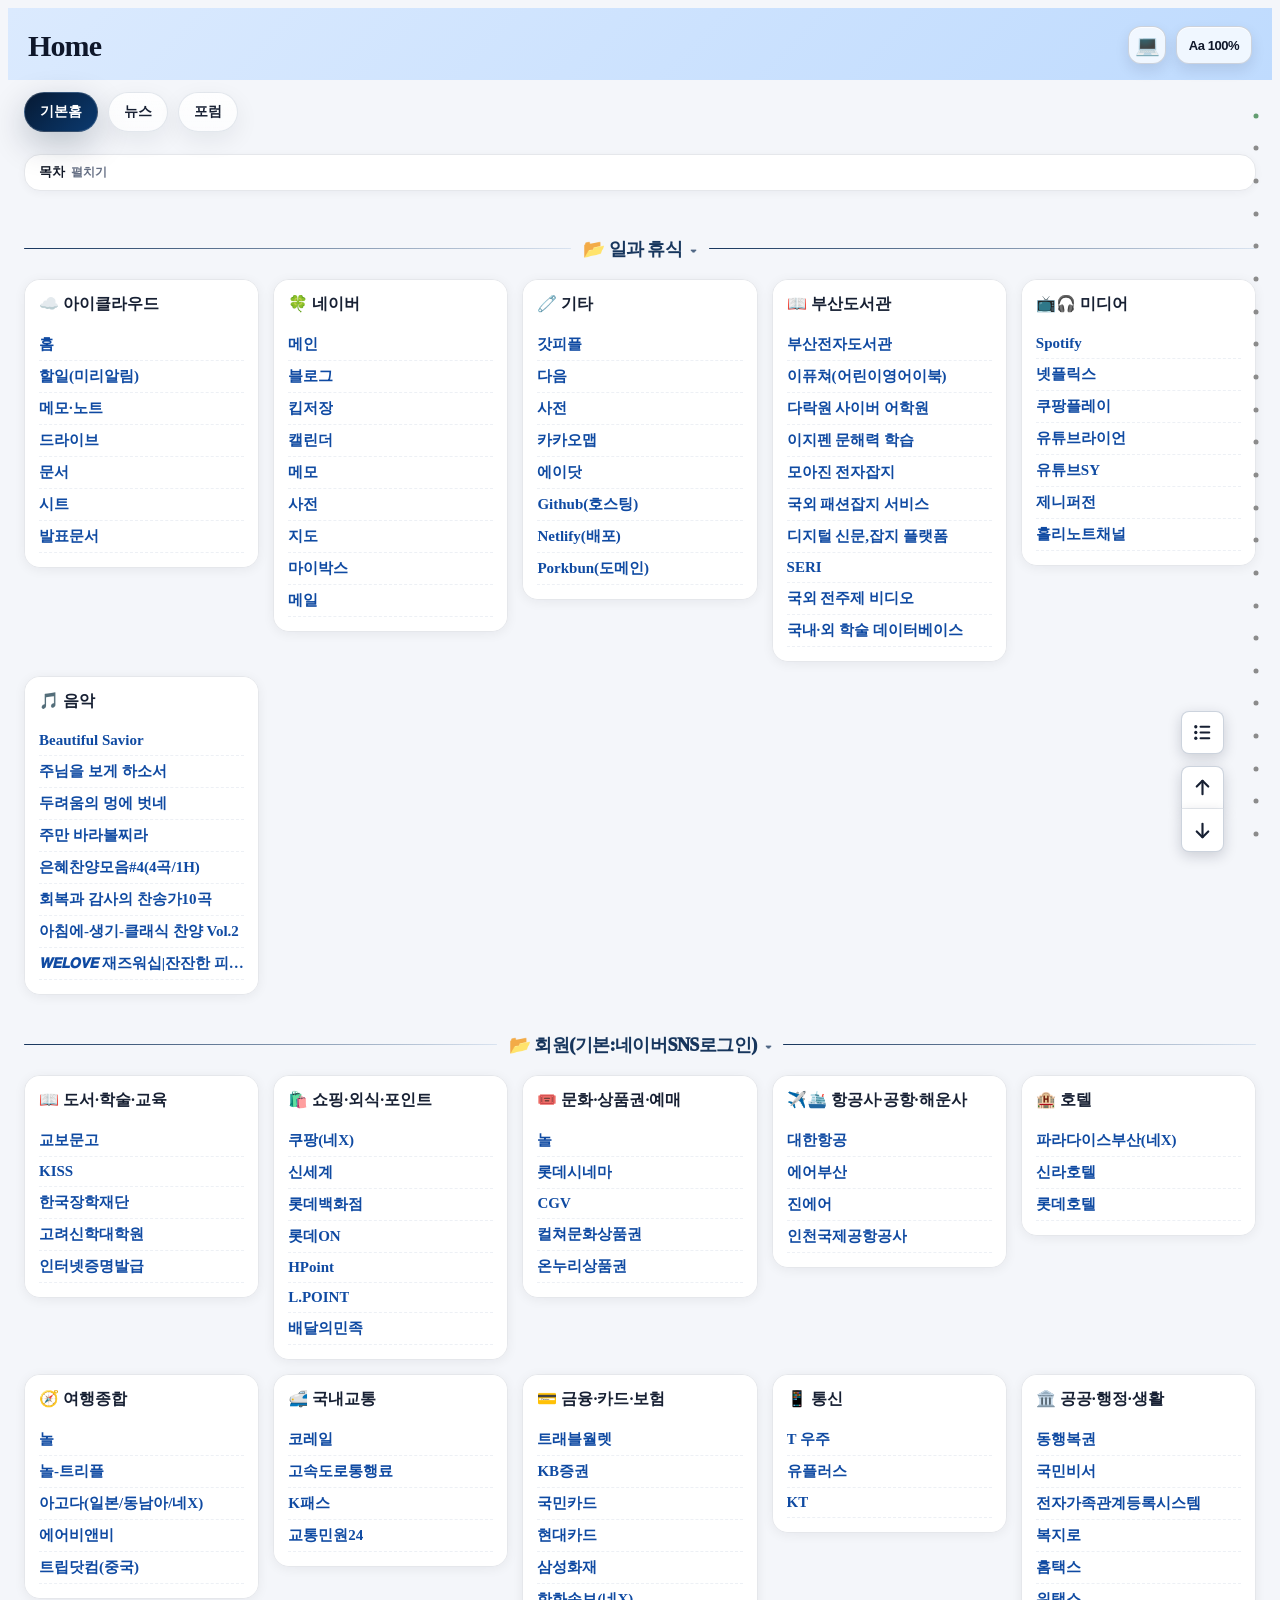
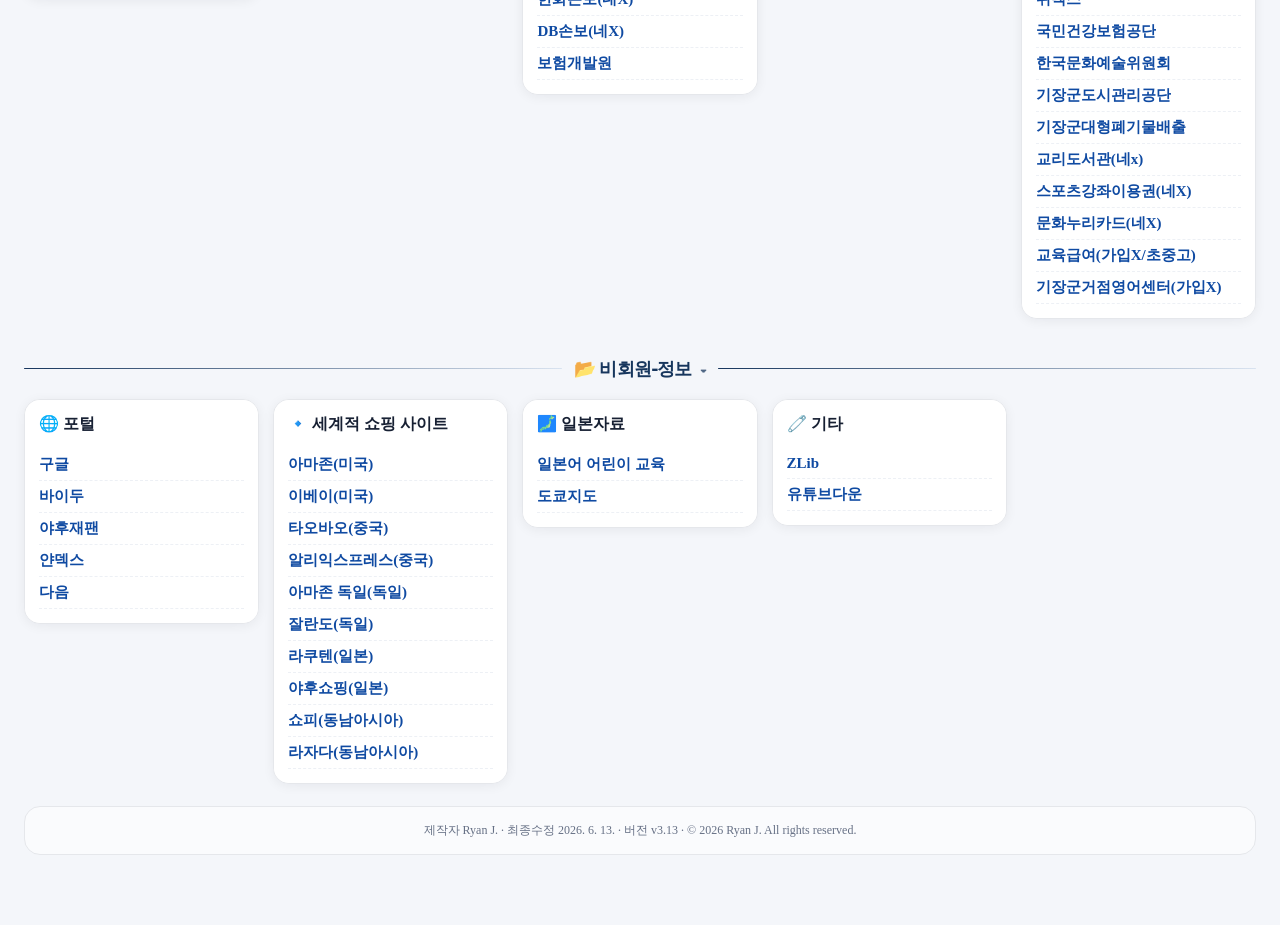
==== commit 9708f0b5: "포털, 쇼핑사이트 추가" ====
--- a/ryhome/index.html
+++ b/ryhome/index.html
@@ -1325,14 +1325,16 @@
   {"cat":"공공·행정·생활","links":[["동행복권","https://www.dhlottery.co.kr/"],["국민비서","https://www.ips.go.kr/"],["전자가족관계등록시스템","https://efamily.scourt.go.kr/"],["복지로","https://www.bokjiro.go.kr/"],["홈택스","https://www.hometax.go.kr/"],["위택스","https://www.wetax.go.kr/main.do"],["국민건강보험공단","https://www.nhis.or.kr/"],["한국문화예술위원회","https://www.arko.or.kr/"],["기장군도시관리공단","https://www.gijangcmc.or.kr/"],["기장군대형폐기물배출","https://www.smartclean-gijang.kr/"],["교리도서관(네x)","https://library.gijang.go.kr/gyori/main.do"],["스포츠강좌이용권(네X)","https://svoucher.kspo.or.kr/main.do"],["문화누리카드(네X)","https://www.mnuri.kr/main/mobileMain.do"],["교육급여(가입X/초중고)","https://e-voucher.kosaf.go.kr/"],["기장군거점영어센터(가입X)","http://www.kelc.kr/"]]},
 
  {"type":"divider","title":"비회원-정보"},
-  {"cat":"일본여행","links":[["도쿄지도","https://www.tokyopocketguide.com/tokyo/index.korean.html"]]},
-  {"cat":"기타","links":[["ZLib","https://ko.z-lib.gd/"]]},
+  {"cat":"포털","links":[["구글","https://www.google.com/"],["바이두","https://www.baidu.com/"],["야후재팬","https://yahoo.co.jp/"],["얀덱스","https://yandex.com/"],["다음","https://www.daum.net/"]]},
+  {"cat":"세계적 쇼핑 사이트","links":[["아마존(미국)","https://www.amazon.com/"],["이베이(미국)","https://www.ebay.com/"],["타오바오(중국)","https://world.taobao.com/"],["알리익스프레스(중국)","https://www.aliexpress.com/"],["아마존 독일(독일)","https://www.amazon.de/"],["잘란도(독일)","https://www.zalando.de/"],["라쿠텐(일본)","https://www.rakuten.co.jp/"],["야후쇼핑(일본)","https://shopping.yahoo.co.jp/"],["쇼피(동남아시아)","https://shopee.co.id/"],["라자다(동남아시아)","https://www.lazada.co.id/"]]},
+  {"cat":"일본자료","links":[["일본어 어린이 교육","https://happylilac.net/"],["도쿄지도","https://www.tokyopocketguide.com/tokyo/index.korean.html"]]},
+  {"cat":"기타","links":[["ZLib","https://ko.z-lib.gd/"],["유튜브다운","https://ko.savefrom.net/"]]},
 ];
 
 const bookmarkEmoji = {
-  "아이클라우드":"☁️", "포털·검색":"🌐", "공개·배포":"💬", "Ai":"🤖", "뉴스":"📰","문화·상품권·예매":"🎟️",
+  "아이클라우드":"☁️", "포털·검색":"🌐","포털":"🌐", "공개·배포":"💬", "Ai":"🤖", "뉴스":"📰","문화·상품권·예매":"🎟️",
   "음악":"🎵", "항공사·공항·해운사":"✈️🛳️", "국내교통":"🚅","호텔":"🏨","여행종합":"🧭", "구글":"🌈",
-  "통신":"📱", "공공·행정·생활":"🏛️", "금융·카드·보험":"💳", "네이버":"🍀", "일본여행":"🗾",
+  "통신":"📱", "공공·행정·생활":"🏛️", "금융·카드·보험":"💳", "네이버":"🍀", "일본자료":"🗾",
   "쇼핑·외식·포인트":"🛍️", "여행·항공·숙박":"🏨", "도서·학술·교육":"📖",  "부산도서관":"📖", "미디어":"📺🎧", "기타":"🧷"
 };
 
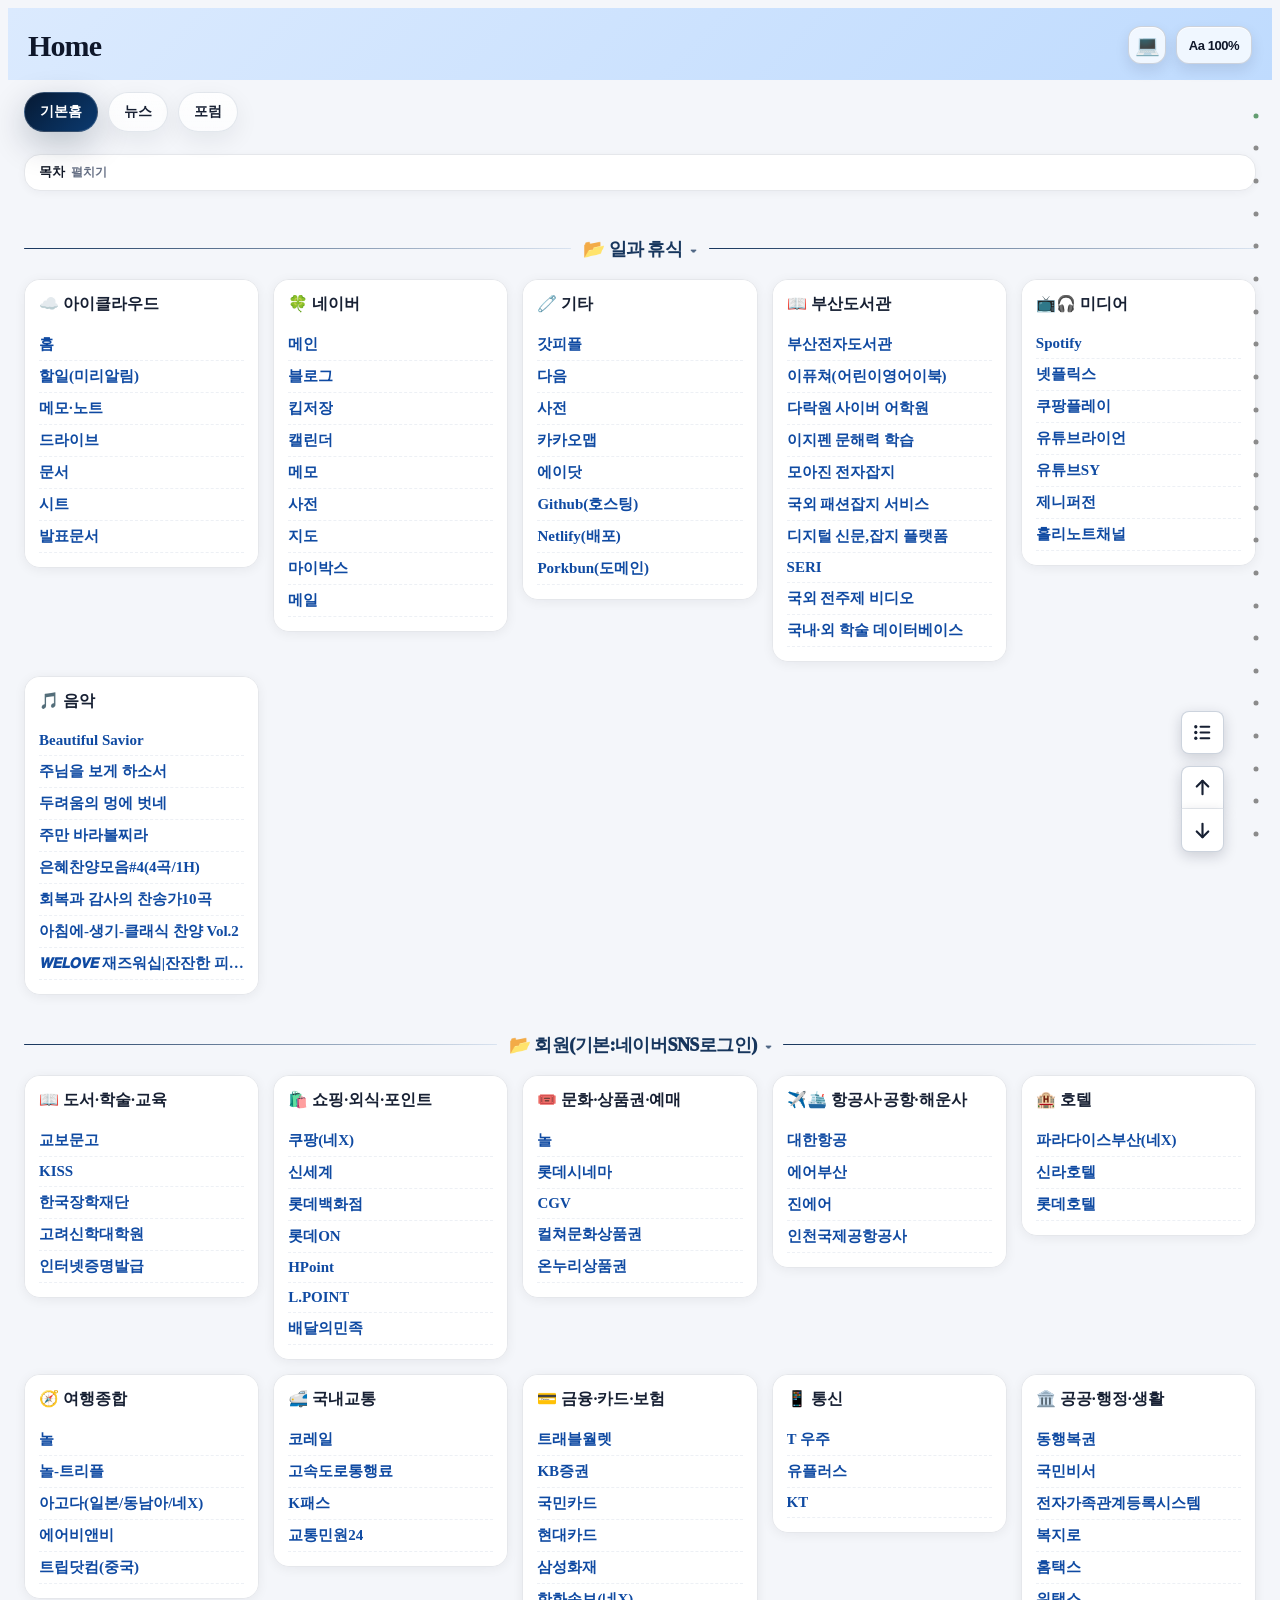
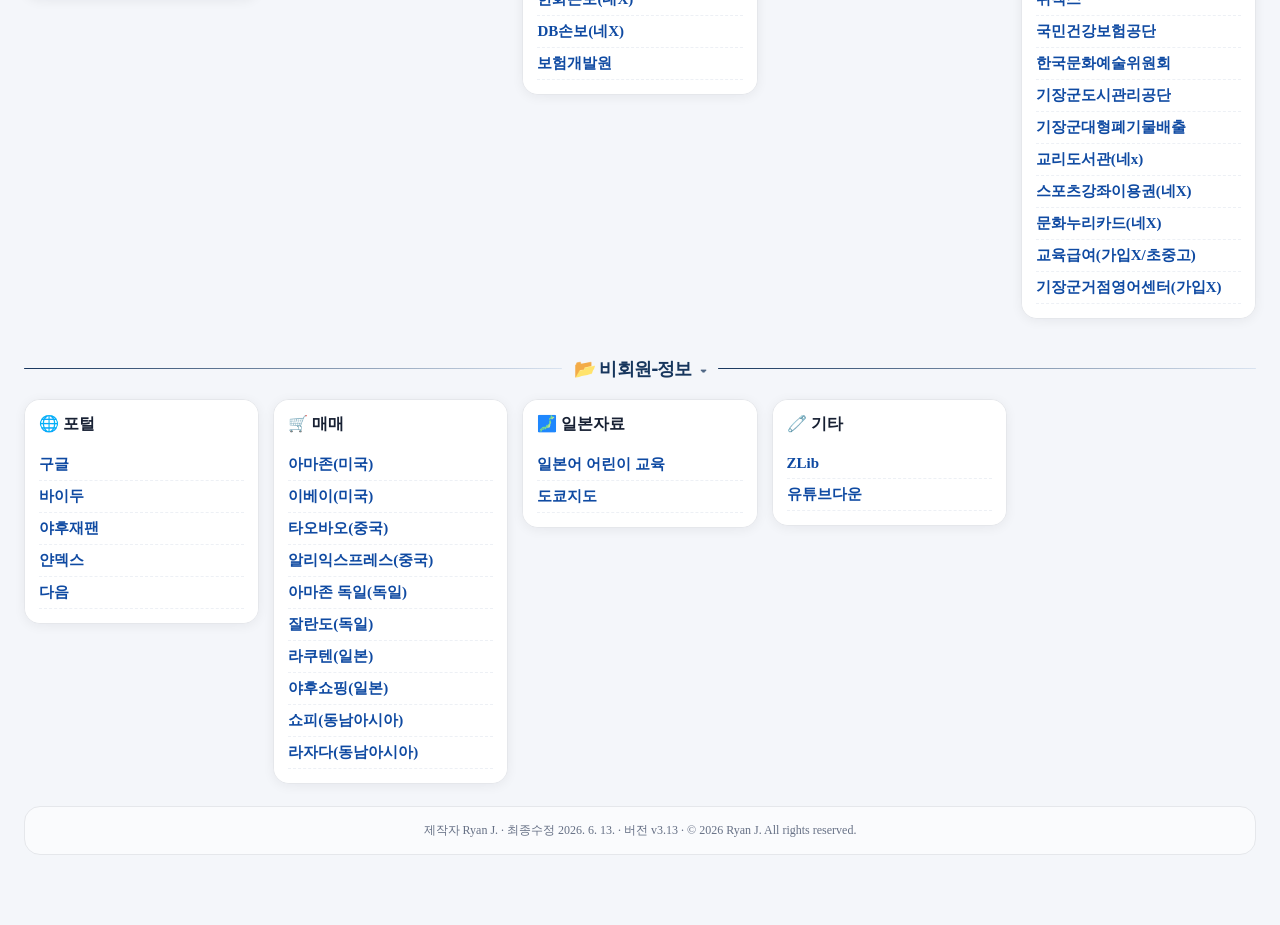
==== commit f236716a: "쇼핑이모지 추가" ====
--- a/ryhome/index.html
+++ b/ryhome/index.html
@@ -1326,13 +1326,13 @@
 
  {"type":"divider","title":"비회원-정보"},
   {"cat":"포털","links":[["구글","https://www.google.com/"],["바이두","https://www.baidu.com/"],["야후재팬","https://yahoo.co.jp/"],["얀덱스","https://yandex.com/"],["다음","https://www.daum.net/"]]},
-  {"cat":"세계적 쇼핑 사이트","links":[["아마존(미국)","https://www.amazon.com/"],["이베이(미국)","https://www.ebay.com/"],["타오바오(중국)","https://world.taobao.com/"],["알리익스프레스(중국)","https://www.aliexpress.com/"],["아마존 독일(독일)","https://www.amazon.de/"],["잘란도(독일)","https://www.zalando.de/"],["라쿠텐(일본)","https://www.rakuten.co.jp/"],["야후쇼핑(일본)","https://shopping.yahoo.co.jp/"],["쇼피(동남아시아)","https://shopee.co.id/"],["라자다(동남아시아)","https://www.lazada.co.id/"]]},
+  {"cat":"매매","links":[["아마존(미국)","https://www.amazon.com/"],["이베이(미국)","https://www.ebay.com/"],["타오바오(중국)","https://world.taobao.com/"],["알리익스프레스(중국)","https://www.aliexpress.com/"],["아마존 독일(독일)","https://www.amazon.de/"],["잘란도(독일)","https://www.zalando.de/"],["라쿠텐(일본)","https://www.rakuten.co.jp/"],["야후쇼핑(일본)","https://shopping.yahoo.co.jp/"],["쇼피(동남아시아)","https://shopee.co.id/"],["라자다(동남아시아)","https://www.lazada.co.id/"]]},
   {"cat":"일본자료","links":[["일본어 어린이 교육","https://happylilac.net/"],["도쿄지도","https://www.tokyopocketguide.com/tokyo/index.korean.html"]]},
   {"cat":"기타","links":[["ZLib","https://ko.z-lib.gd/"],["유튜브다운","https://ko.savefrom.net/"]]},
 ];
 
 const bookmarkEmoji = {
-  "아이클라우드":"☁️", "포털·검색":"🌐","포털":"🌐", "공개·배포":"💬", "Ai":"🤖", "뉴스":"📰","문화·상품권·예매":"🎟️",
+  "아이클라우드":"☁️", "포털·검색":"🌐","포털":"🌐", "매매":"🛒" ,"공개·배포":"💬", "Ai":"🤖", "뉴스":"📰","문화·상품권·예매":"🎟️",
   "음악":"🎵", "항공사·공항·해운사":"✈️🛳️", "국내교통":"🚅","호텔":"🏨","여행종합":"🧭", "구글":"🌈",
   "통신":"📱", "공공·행정·생활":"🏛️", "금융·카드·보험":"💳", "네이버":"🍀", "일본자료":"🗾",
   "쇼핑·외식·포인트":"🛍️", "여행·항공·숙박":"🏨", "도서·학술·교육":"📖",  "부산도서관":"📖", "미디어":"📺🎧", "기타":"🧷"
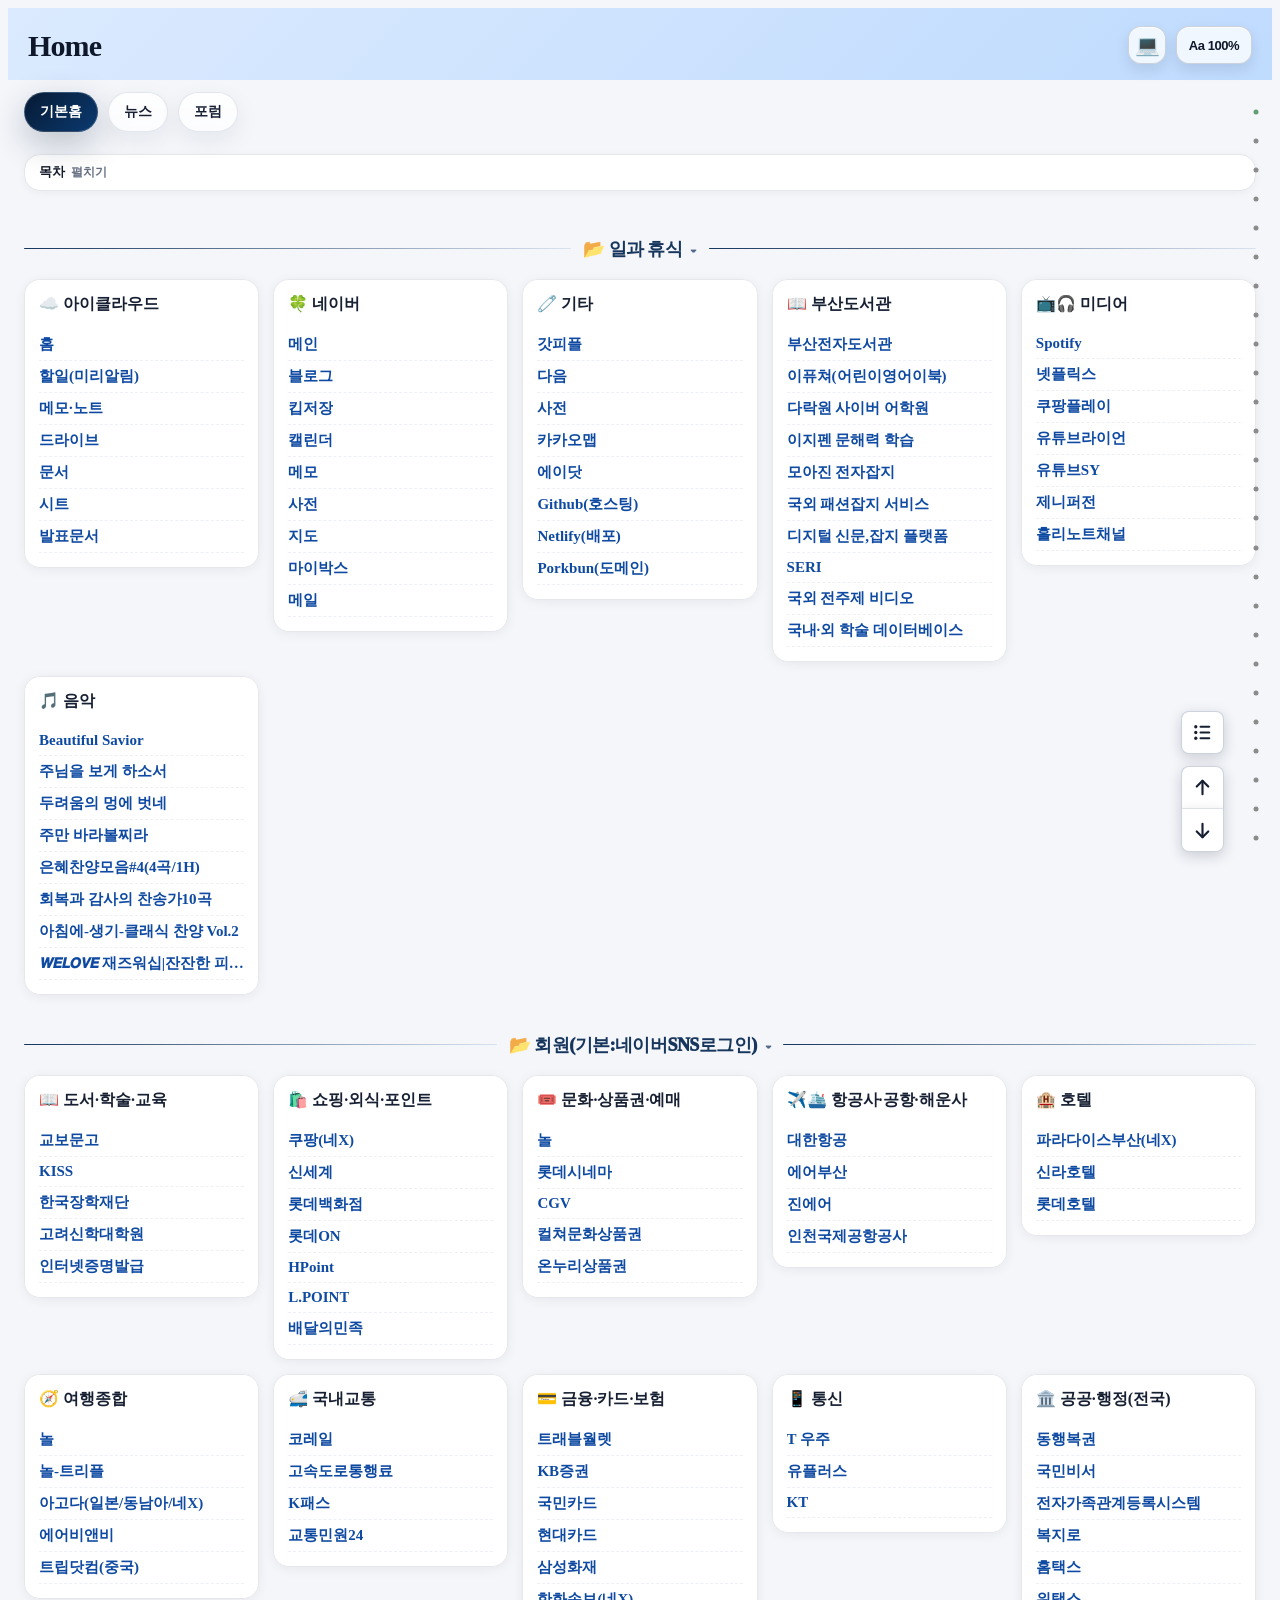
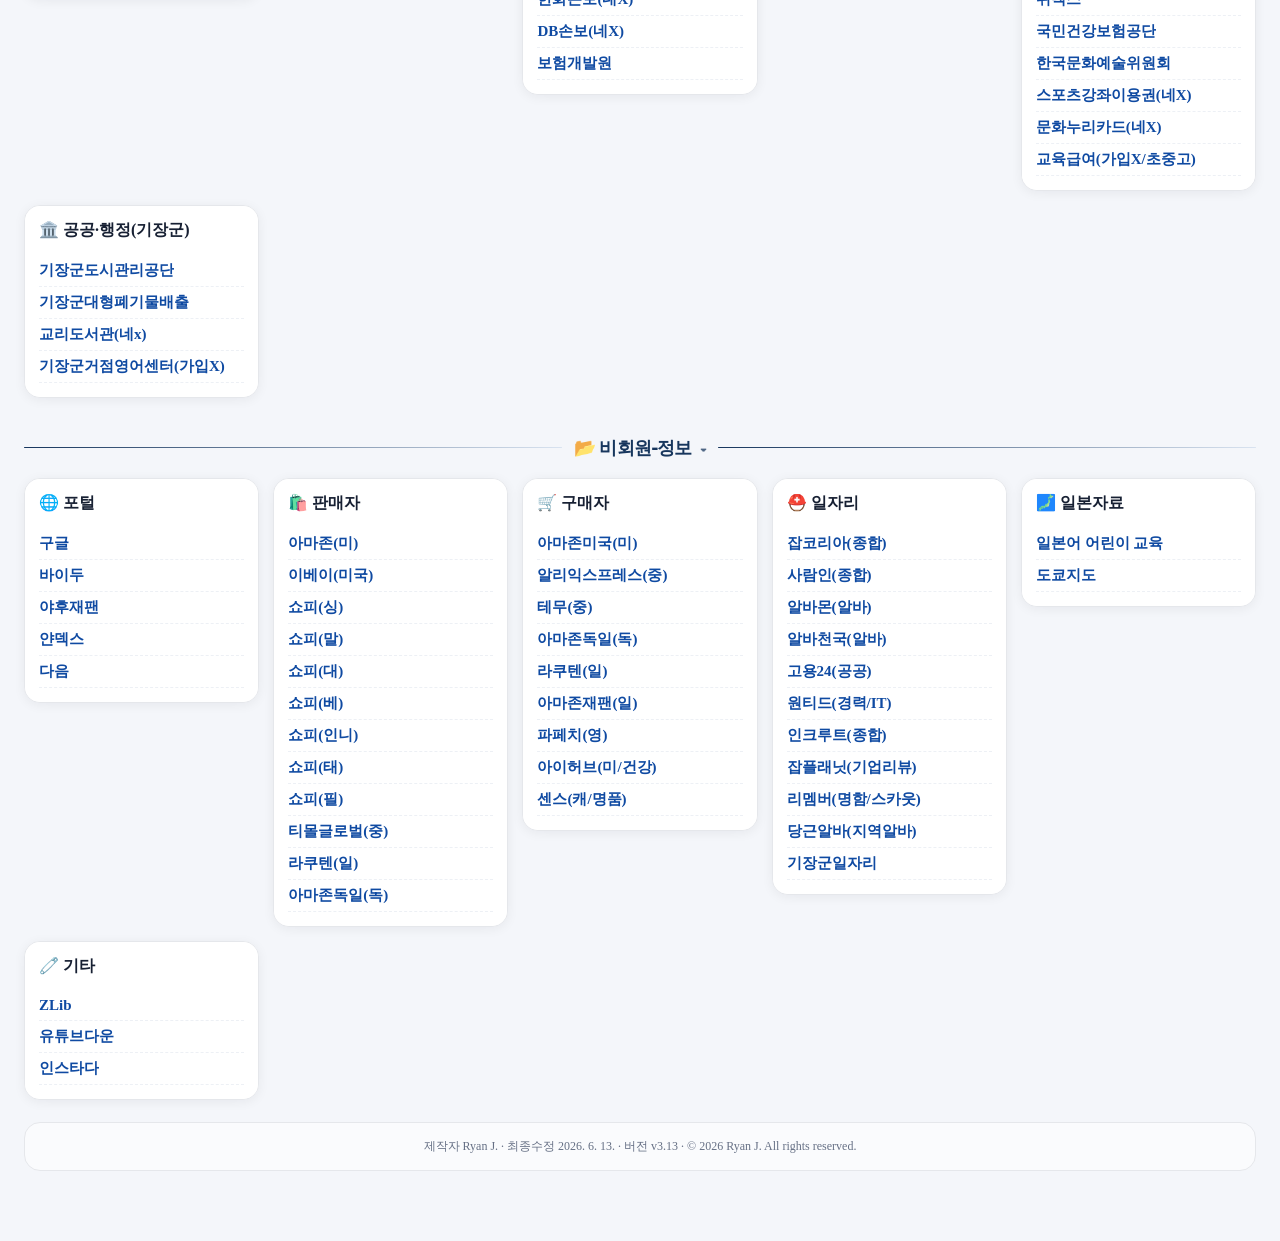
==== commit 30282349: "쇼핑몰 등 추가" ====
--- a/ryhome/index.html
+++ b/ryhome/index.html
@@ -1311,6 +1311,9 @@
                        ,["유튜브","https://www.youtube.com/"]
                        ,["유튜브뮤직","https://music.youtube.com/"]]},
                        */
+
+  /********* 화면상 분기 지점***********/
+
   
 {"type":"divider","title":"회원(기본:네이버SNS로그인)"},
   {"cat":"도서·학술·교육","links":[["교보문고","https://www.kyobobook.co.kr/"],["KISS","https://kiss.kstudy.com/"],["한국장학재단","https://www.kosaf.go.kr/ko/main.do"],["고려신학대학원","https://www.kts.ac.kr/"],["인터넷증명발급","https://www.certpia.com/"]]},
@@ -1322,20 +1325,63 @@
   {"cat":"국내교통","links":[["코레일","https://www.letskorail.com/"],["고속도로통행료","https://www.hipass.co.kr/"],["K패스","https://korea-pass.kr/"],["교통민원24","https://www.efine.go.kr/"]]},
   {"cat":"금융·카드·보험","links":[["트래블월렛","https://www.travel-wallet.com/"],["KB증권","https://www.kbsec.com/"],["국민카드","https://card.kbcard.com/"],["현대카드","https://www.hyundaicard.com/"],["삼성화재","https://www.samsungfire.com/"],["한화손보(네X)","https://www.hwgeneralins.com/"],["DB손보(네X)","https://www.idbins.com/main.do?PCRe=Y"],["보험개발원","https://www.kidi.or.kr/"]]},
   {"cat":"통신","links":[["T 우주","https://www.tworld.co.kr/"],["유플러스","https://www.lguplus.com/"],["KT","https://www.kt.com/"]]},
-  {"cat":"공공·행정·생활","links":[["동행복권","https://www.dhlottery.co.kr/"],["국민비서","https://www.ips.go.kr/"],["전자가족관계등록시스템","https://efamily.scourt.go.kr/"],["복지로","https://www.bokjiro.go.kr/"],["홈택스","https://www.hometax.go.kr/"],["위택스","https://www.wetax.go.kr/main.do"],["국민건강보험공단","https://www.nhis.or.kr/"],["한국문화예술위원회","https://www.arko.or.kr/"],["기장군도시관리공단","https://www.gijangcmc.or.kr/"],["기장군대형폐기물배출","https://www.smartclean-gijang.kr/"],["교리도서관(네x)","https://library.gijang.go.kr/gyori/main.do"],["스포츠강좌이용권(네X)","https://svoucher.kspo.or.kr/main.do"],["문화누리카드(네X)","https://www.mnuri.kr/main/mobileMain.do"],["교육급여(가입X/초중고)","https://e-voucher.kosaf.go.kr/"],["기장군거점영어센터(가입X)","http://www.kelc.kr/"]]},
-
+  {"cat":"공공·행정(전국)","links":[["동행복권","https://www.dhlottery.co.kr/"],["국민비서","https://www.ips.go.kr/"],["전자가족관계등록시스템","https://efamily.scourt.go.kr/"],["복지로","https://www.bokjiro.go.kr/"],["홈택스","https://www.hometax.go.kr/"],["위택스","https://www.wetax.go.kr/main.do"],["국민건강보험공단","https://www.nhis.or.kr/"],["한국문화예술위원회","https://www.arko.or.kr/"],["스포츠강좌이용권(네X)","https://svoucher.kspo.or.kr/main.do"],["문화누리카드(네X)","https://www.mnuri.kr/main/mobileMain.do"],["교육급여(가입X/초중고)","https://e-voucher.kosaf.go.kr/"]]},
+  {"cat":"공공·행정(기장군)","links":[["기장군도시관리공단","https://www.gijangcmc.or.kr/"],["기장군대형폐기물배출","https://www.smartclean-gijang.kr/"],["교리도서관(네x)","https://library.gijang.go.kr/gyori/main.do"],["기장군거점영어센터(가입X)","http://www.kelc.kr/"]]},
+
+
+  /********* 화면상 분기 지점***********/
+  
  {"type":"divider","title":"비회원-정보"},
   {"cat":"포털","links":[["구글","https://www.google.com/"],["바이두","https://www.baidu.com/"],["야후재팬","https://yahoo.co.jp/"],["얀덱스","https://yandex.com/"],["다음","https://www.daum.net/"]]},
-  {"cat":"매매","links":[["아마존(미국)","https://www.amazon.com/"],["이베이(미국)","https://www.ebay.com/"],["타오바오(중국)","https://world.taobao.com/"],["알리익스프레스(중국)","https://www.aliexpress.com/"],["아마존 독일(독일)","https://www.amazon.de/"],["잘란도(독일)","https://www.zalando.de/"],["라쿠텐(일본)","https://www.rakuten.co.jp/"],["야후쇼핑(일본)","https://shopping.yahoo.co.jp/"],["쇼피(동남아시아)","https://shopee.co.id/"],["라자다(동남아시아)","https://www.lazada.co.id/"]]},
-  {"cat":"일본자료","links":[["일본어 어린이 교육","https://happylilac.net/"],["도쿄지도","https://www.tokyopocketguide.com/tokyo/index.korean.html"]]},
-  {"cat":"기타","links":[["ZLib","https://ko.z-lib.gd/"],["유튜브다운","https://ko.savefrom.net/"]]},
+  {"cat":"판매자","links":[["아마존(미)","https://www.amazon.com/"],["이베이(미국)","https://www.ebay.com/"],
+                       ["쇼피(싱)","https://shopee.sg/"],
+                       ["쇼피(말)","https://shopee.com.my/"],
+                       ["쇼피(대)","https://shopee.tw/"],
+                       ["쇼피(베)","https://shopee.vn/"],
+                       ["쇼피(인니)","https://shopee.co.id/"],
+                       ["쇼피(태)","https://shopee.co.th/"],
+                       ["쇼피(필)","https://shopee.ph/"],
+                       ["티몰글로벌(중)","https://www.tmall.com/"],
+                       ["라쿠텐(일)","https://www.rakuten.co.jp/"],
+                       ["아마존독일(독)","https://www.amazon.de/"]
+                       ]},
+  {"cat":"구매자","links":[["아마존미국(미)","https://amazon.com"],
+                       ["알리익스프레스(중)","https://aliexpress.com"],
+                       ["테무(중)","https://temu.com"],
+                       ["아마존독일(독)","https://www.amazon.de/"],
+                       ["라쿠텐(일)","https://rakuten.co.jp"],
+                       ["아마존재팬(일)","https://amazon.co.jp"],
+                       ["파페치(영)","https://farfetch.com"],
+                       ["아이허브(미/건강)","https://iherb.com"],
+                       ["센스(캐/명품)","https://ssense.com"],
+                       ]},
+  {"cat":"일자리","links":[["잡코리아(종합)","https://jobkorea.co.kr"],
+                        ["사람인(종합)","https://saramin.co.kr"],
+                        ["알바몬(알바)","https://albamon.com"],
+                        ["알바천국(알바)","https://alba.co.kr"],
+                        ["고용24(공공)","https://work24.go.kr"],
+                        ["원티드(경력/IT)","https://wanted.co.kr"],
+                        ["인크루트(종합)","https://incruit.com"],
+                        ["잡플래닛(기업리뷰)","https://jobplanet.co.kr"],
+                        ["리멤버(명함/스카웃)","https://rememberapp.co.kr"],
+                        ["당근알바(지역알바)","https://daangn.com"],
+                        ["기장군일자리","https://busan.work.go.kr/gijangn/main.do"],
+                          ]},
+  {"cat":"일본자료","links":[["일본어 어린이 교육","https://happylilac.net/"],
+                         ["도쿄지도","https://www.tokyopocketguide.com/tokyo/index.korean.html"]
+                        ]},
+  {"cat":"기타","links":[["ZLib","https://ko.z-lib.gd/"],
+                       ["유튜브다운","https://ko.savefrom.net/"],
+                       ["인스타다","https://sssinstagram.com/ko"]
+                      ]},
 ];
 
 const bookmarkEmoji = {
   "아이클라우드":"☁️", "포털·검색":"🌐","포털":"🌐", "매매":"🛒" ,"공개·배포":"💬", "Ai":"🤖", "뉴스":"📰","문화·상품권·예매":"🎟️",
   "음악":"🎵", "항공사·공항·해운사":"✈️🛳️", "국내교통":"🚅","호텔":"🏨","여행종합":"🧭", "구글":"🌈",
-  "통신":"📱", "공공·행정·생활":"🏛️", "금융·카드·보험":"💳", "네이버":"🍀", "일본자료":"🗾",
-  "쇼핑·외식·포인트":"🛍️", "여행·항공·숙박":"🏨", "도서·학술·교육":"📖",  "부산도서관":"📖", "미디어":"📺🎧", "기타":"🧷"
+  "통신":"📱", "공공·행정(전국)":"🏛️","공공·행정(기장군)":"🏛️", "금융·카드·보험":"💳", "네이버":"🍀", "일본자료":"🗾",
+  "쇼핑·외식·포인트":"🛍️", "여행·항공·숙박":"🏨", "도서·학술·교육":"📖",  "부산도서관":"📖", "미디어":"📺🎧", "기타":"🧷",
+  "판매자":"🛍️","구매자":"🛒","일자리":"⛑️"
 };
 
 const bookmarkTree = document.getElementById('bookmarkTree');
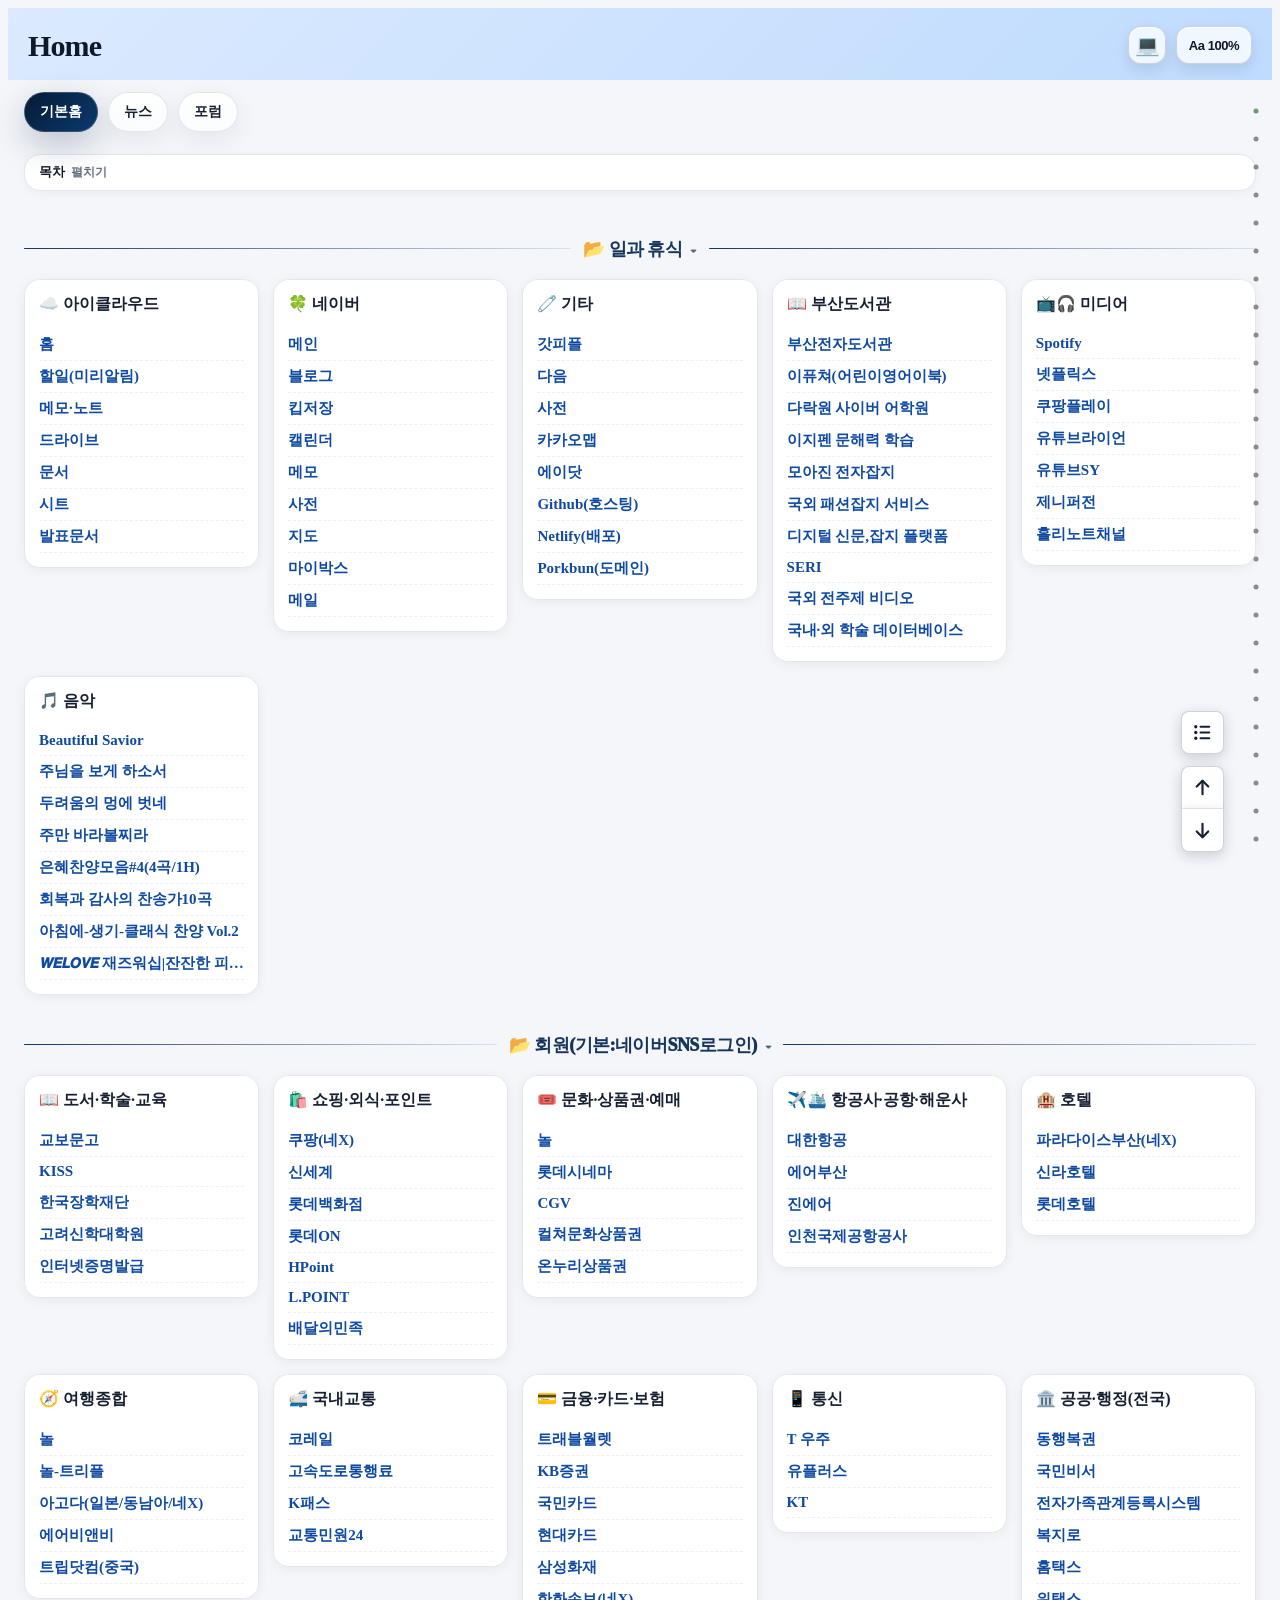
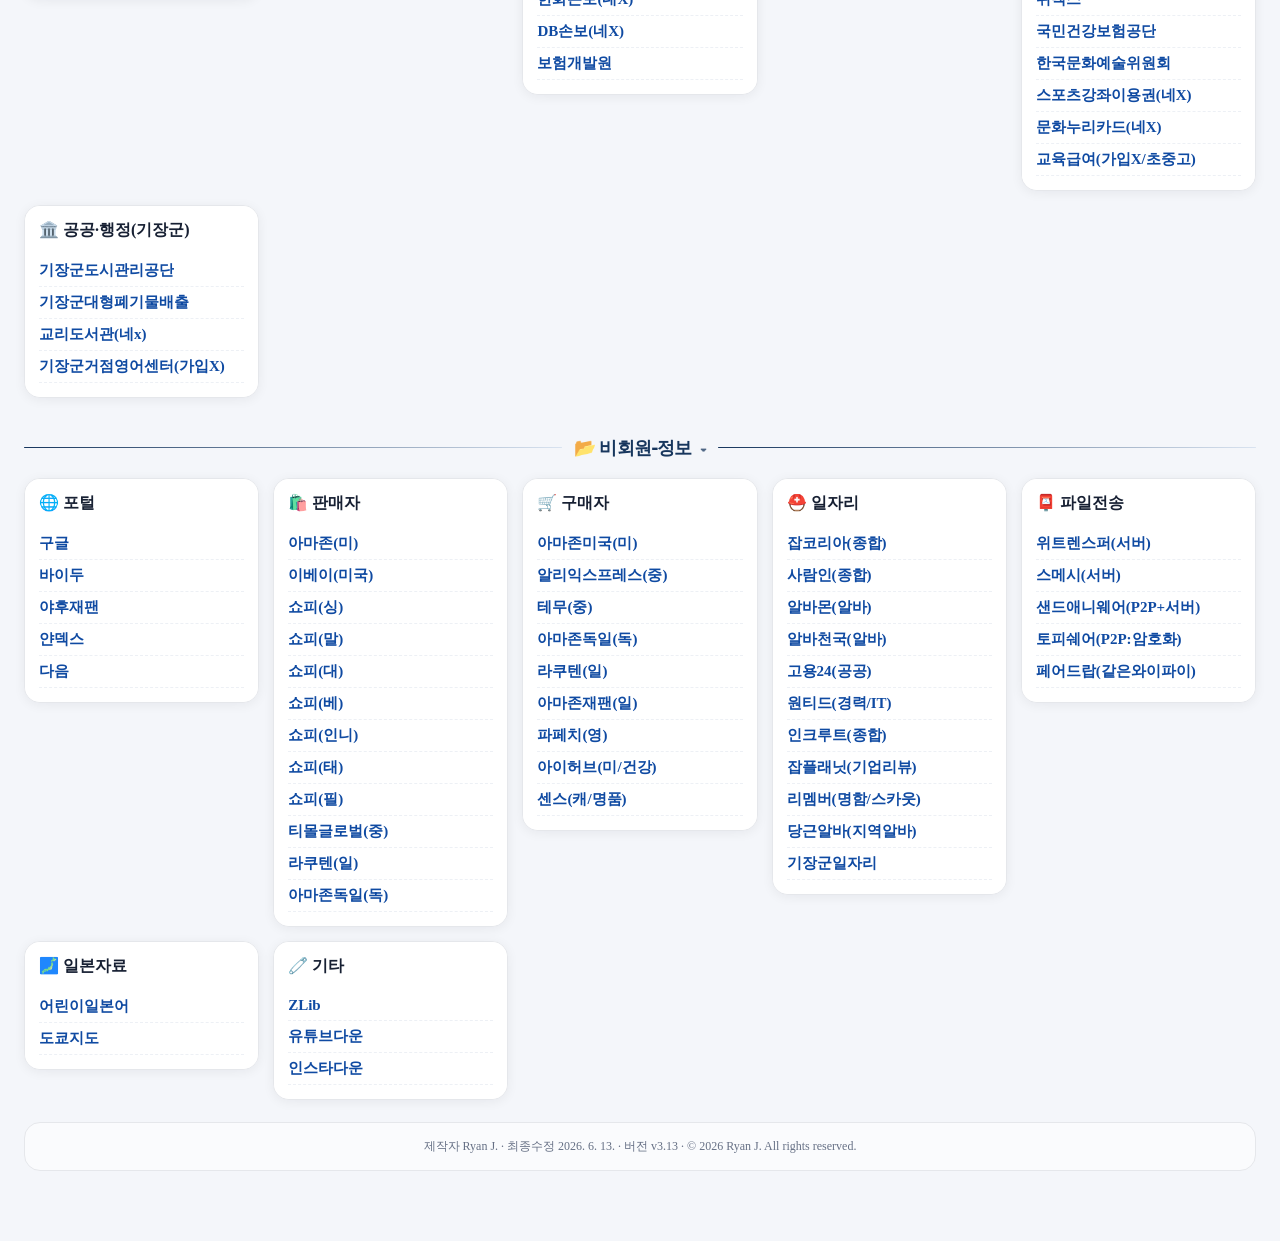
==== commit e6d4935e: "파일전송사이트 추가" ====
--- a/ryhome/index.html
+++ b/ryhome/index.html
@@ -1367,12 +1367,18 @@
                         ["당근알바(지역알바)","https://daangn.com"],
                         ["기장군일자리","https://busan.work.go.kr/gijangn/main.do"],
                           ]},
-  {"cat":"일본자료","links":[["일본어 어린이 교육","https://happylilac.net/"],
+  {"cat":"파일전송","links":[["위트렌스퍼(서버)","https://wetransfer.com/"],
+                         ["스메시(서버)","https://fromsmash.com/"], 
+                         ["샌드애니웨어(P2P+서버)","https://send-anywhere.com/ko/"],
+                         ["토피쉐어(P2P:암호화)","https://toffeeshare.com/"],
+                         ["페어드랍(같은와이파이)","https://pairdrop.net/"],
+                        ]},
+  {"cat":"일본자료","links":[["어린이일본어","https://happylilac.net/"],
                          ["도쿄지도","https://www.tokyopocketguide.com/tokyo/index.korean.html"]
                         ]},
   {"cat":"기타","links":[["ZLib","https://ko.z-lib.gd/"],
                        ["유튜브다운","https://ko.savefrom.net/"],
-                       ["인스타다","https://sssinstagram.com/ko"]
+                       ["인스타다운","https://sssinstagram.com/ko"]
                       ]},
 ];
 
@@ -1381,7 +1387,7 @@
   "음악":"🎵", "항공사·공항·해운사":"✈️🛳️", "국내교통":"🚅","호텔":"🏨","여행종합":"🧭", "구글":"🌈",
   "통신":"📱", "공공·행정(전국)":"🏛️","공공·행정(기장군)":"🏛️", "금융·카드·보험":"💳", "네이버":"🍀", "일본자료":"🗾",
   "쇼핑·외식·포인트":"🛍️", "여행·항공·숙박":"🏨", "도서·학술·교육":"📖",  "부산도서관":"📖", "미디어":"📺🎧", "기타":"🧷",
-  "판매자":"🛍️","구매자":"🛒","일자리":"⛑️"
+  "판매자":"🛍️","구매자":"🛒","일자리":"⛑️","파일전송":"📮"
 };
 
 const bookmarkTree = document.getElementById('bookmarkTree');
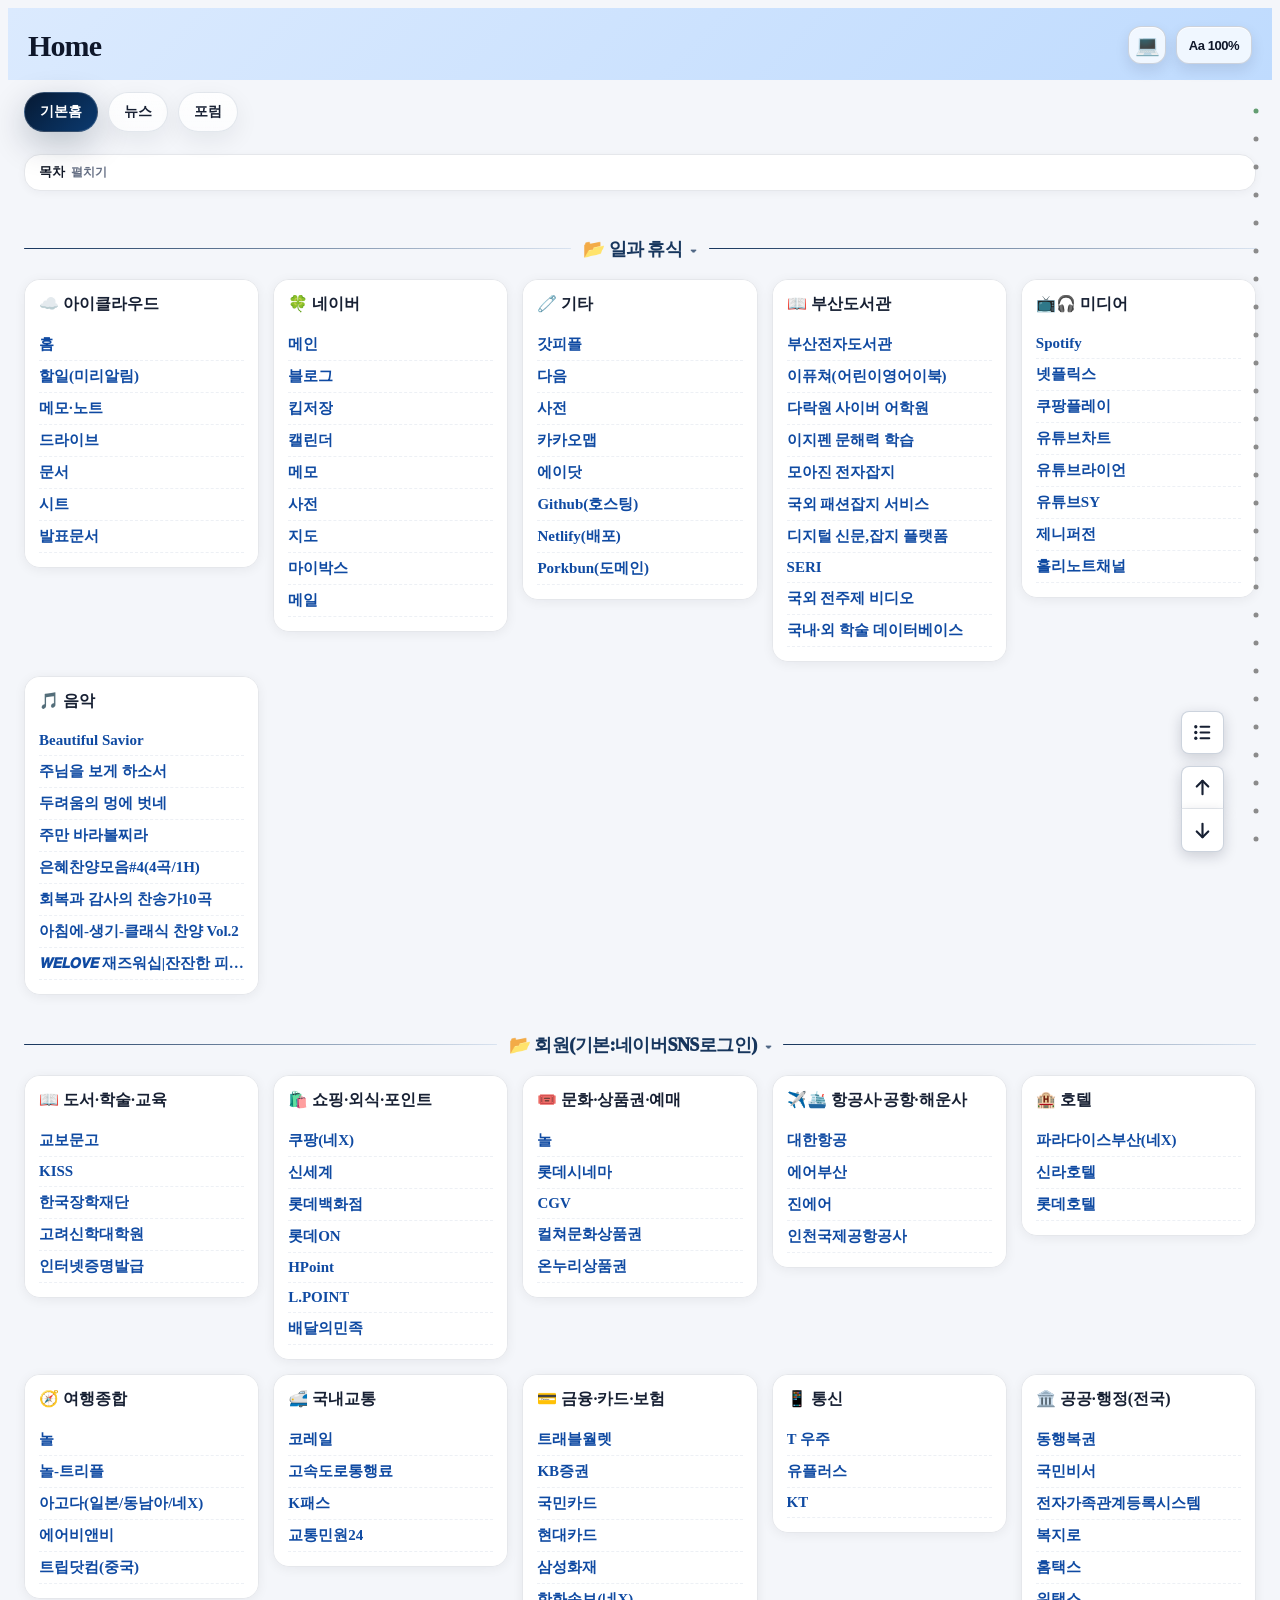
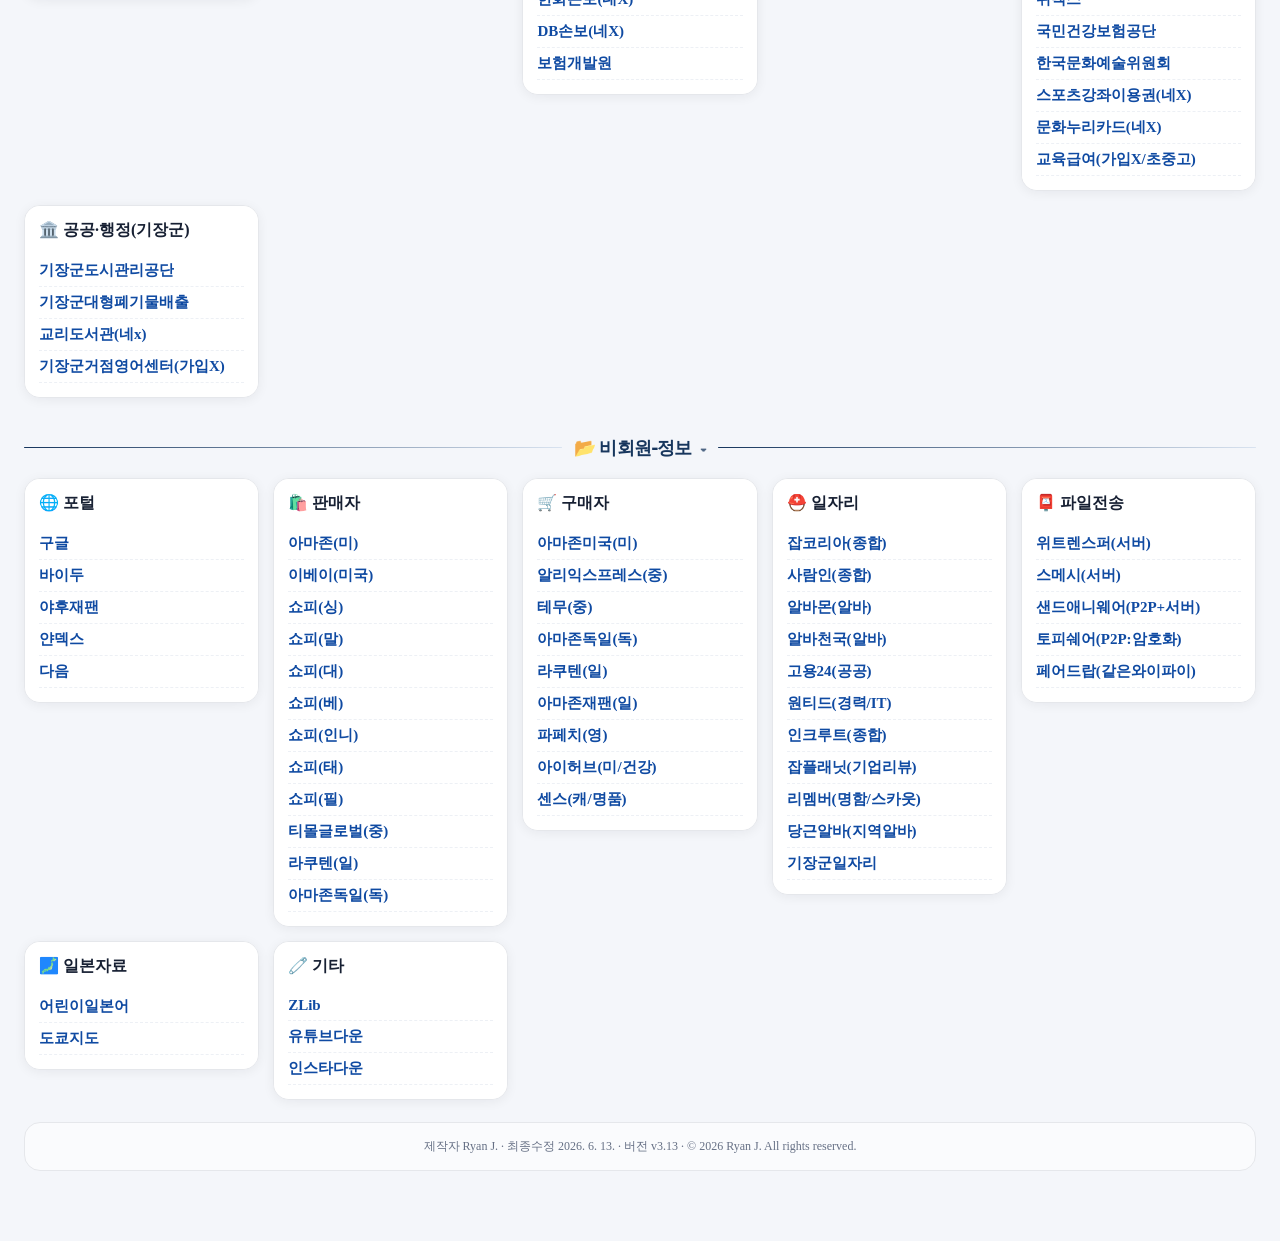
==== commit 01d31d44: "유튜브차트" ====
--- a/ryhome/index.html
+++ b/ryhome/index.html
@@ -1286,6 +1286,7 @@
   {"cat":"미디어","links":[["Spotify","https://open.spotify.com/"]
                         ,["넷플릭스","https://www.netflix.com/"]
                         ,["쿠팡플레이","https://www.coupangplay.com/home"]
+                        ,["유튜브차트","https://charts.youtube.com/global"]
                         ,["유튜브라이언","https://youtube.com/playlist?list=PLQ0MDzVnOm_E&si=ARhI8gDCM1MLb84J"]
                         ,["유튜브SY","https://www.youtube.com/channel/UCGd1lMxq6Moap4DZ6ERDktg"]
                         ,["제니퍼전","https://www.youtube.com/@jenniferjessica.violin"]
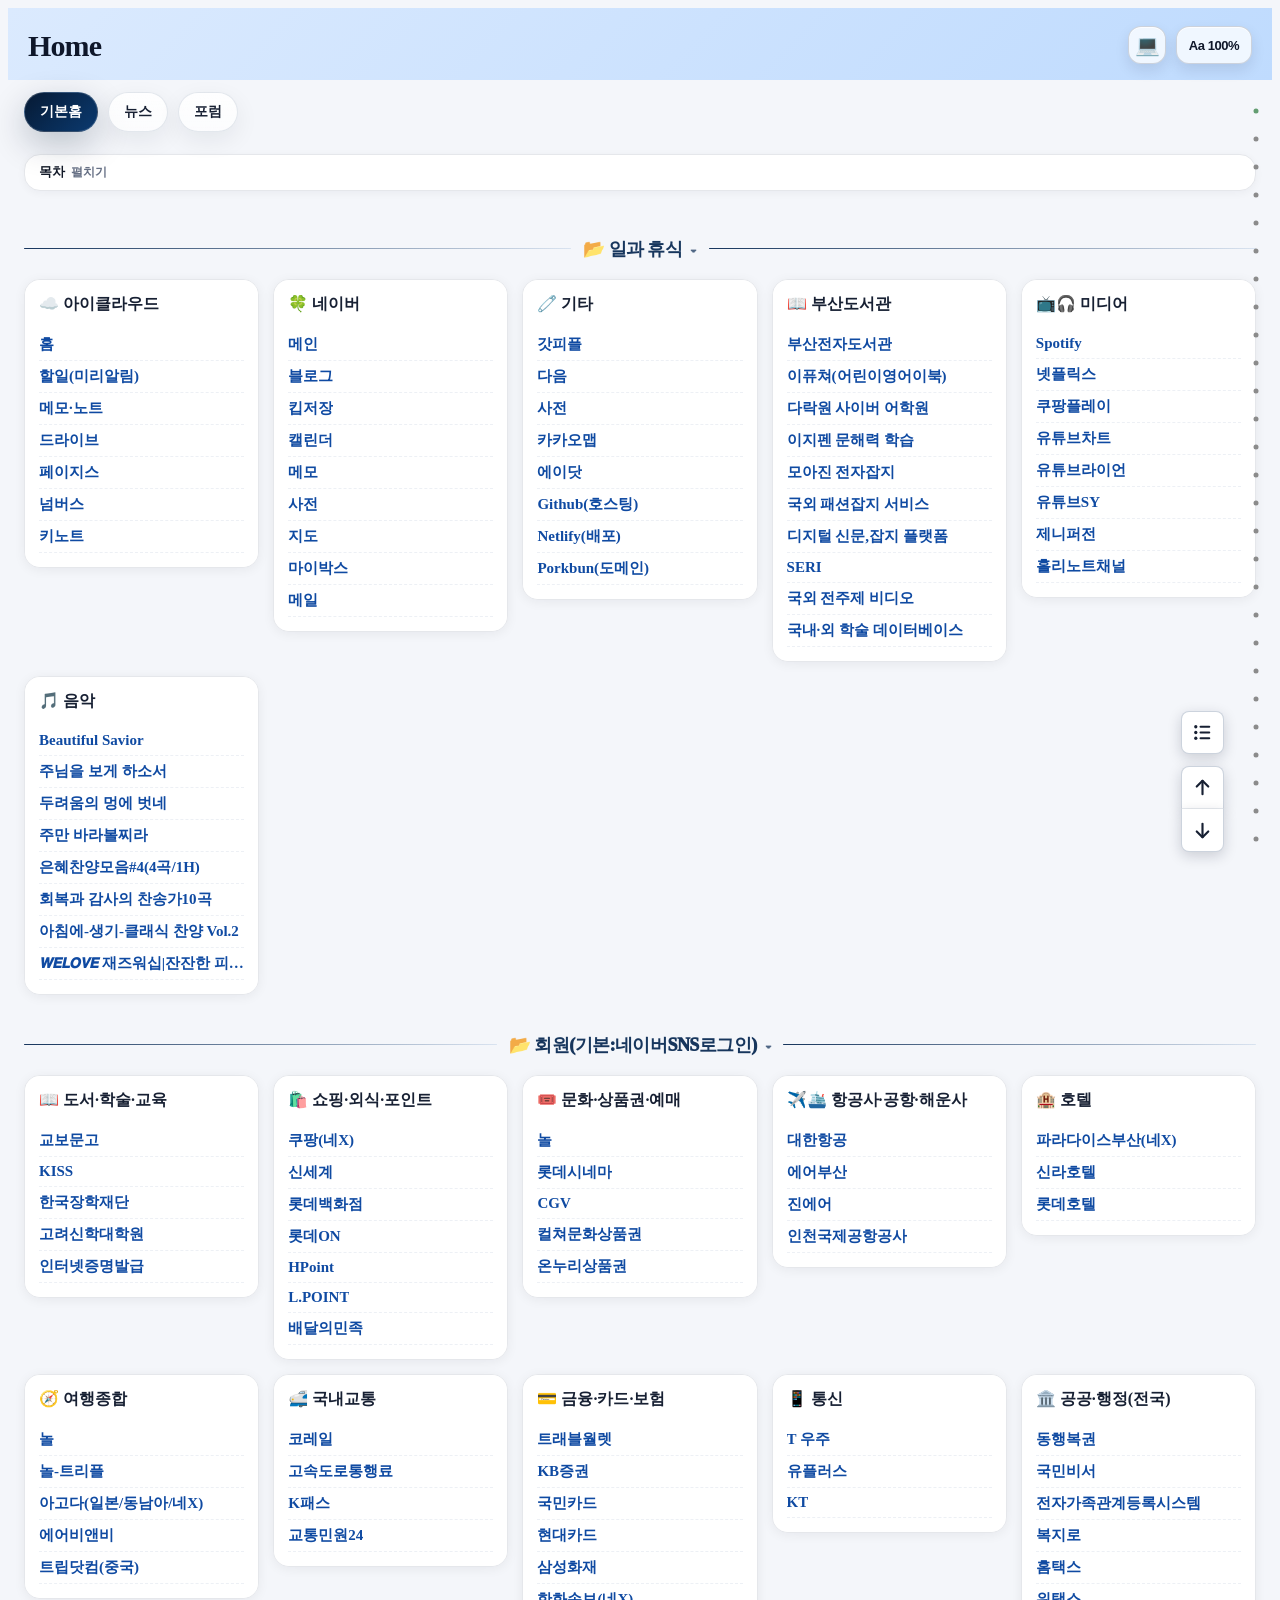
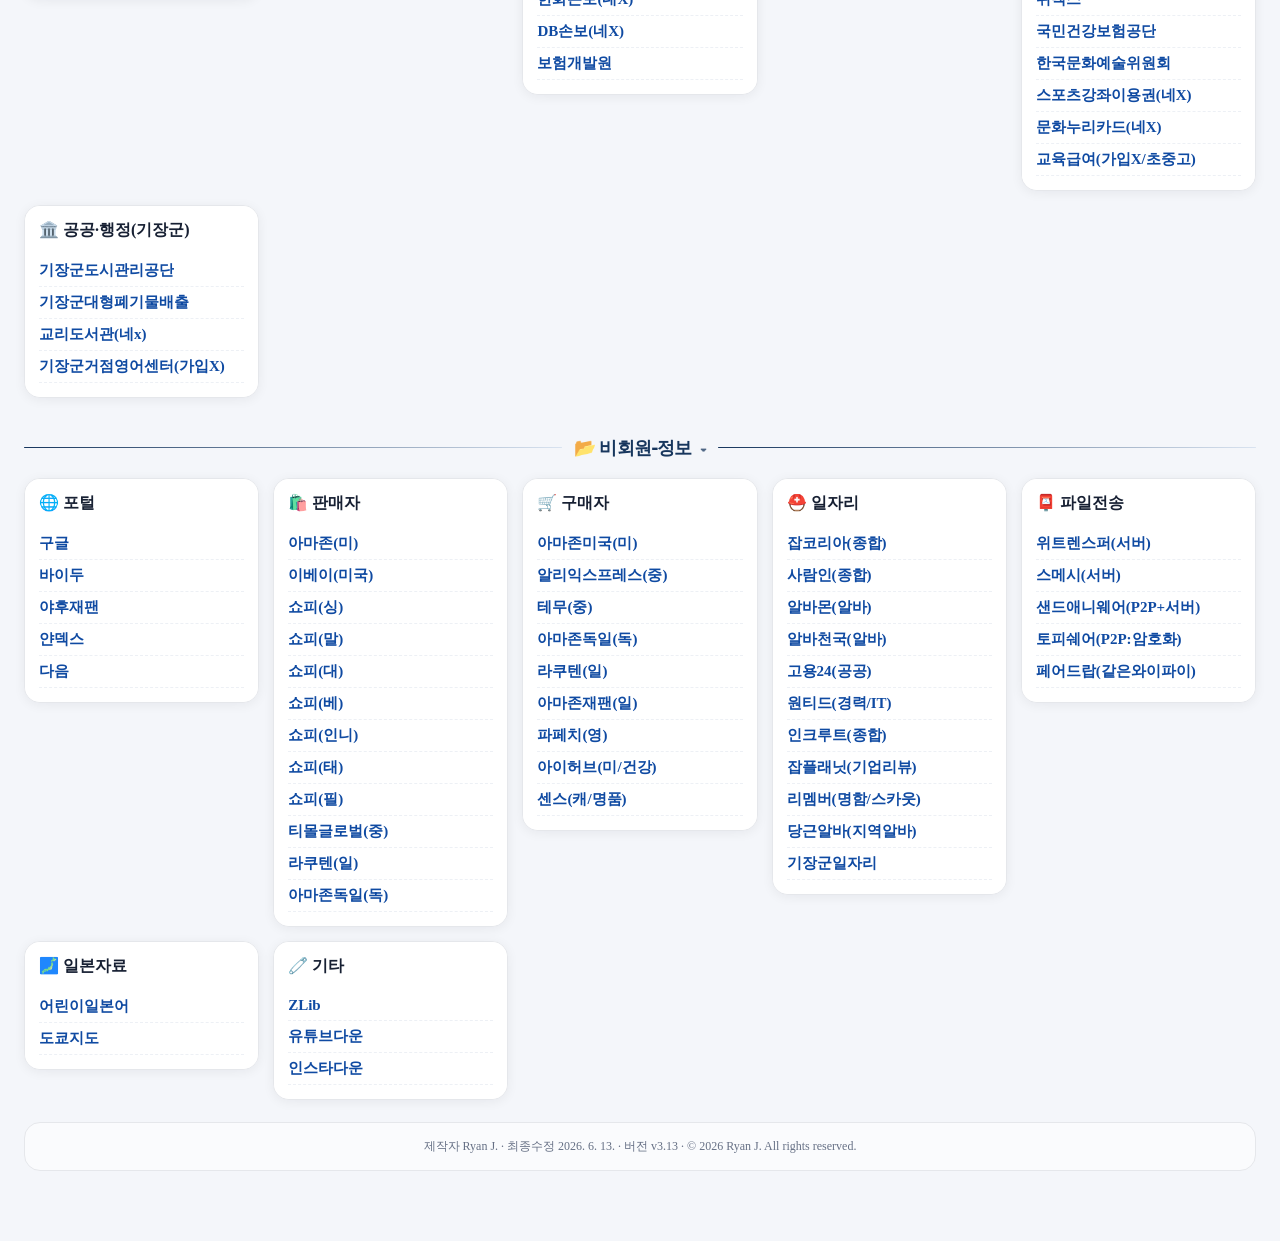
==== commit d88d5f22: "페이지스 등 수정" ====
--- a/ryhome/index.html
+++ b/ryhome/index.html
@@ -1249,9 +1249,9 @@
                            ,["할일(미리알림)","https://www.icloud.com/reminders/"]
                            ,["메모·노트","https://www.icloud.com/notes/"]
                            ,["드라이브","https://www.icloud.com/iclouddrive/"]
-                           ,["문서","https://www.icloud.com/pages/"]
-                           ,["시트","https://www.icloud.com/numbers/"]
-                           ,["발표문서","https://www.icloud.com/keynote/"]]},
+                           ,["페이지스","https://www.icloud.com/pages/"]
+                           ,["넘버스","https://www.icloud.com/numbers/"]
+                           ,["키노트","https://www.icloud.com/keynote/"]]},
   
   {"cat":"네이버","links":[["메인","https://www.naver.com/"]
                         ,["블로그","https://blog.naver.com/lovegreentree"]
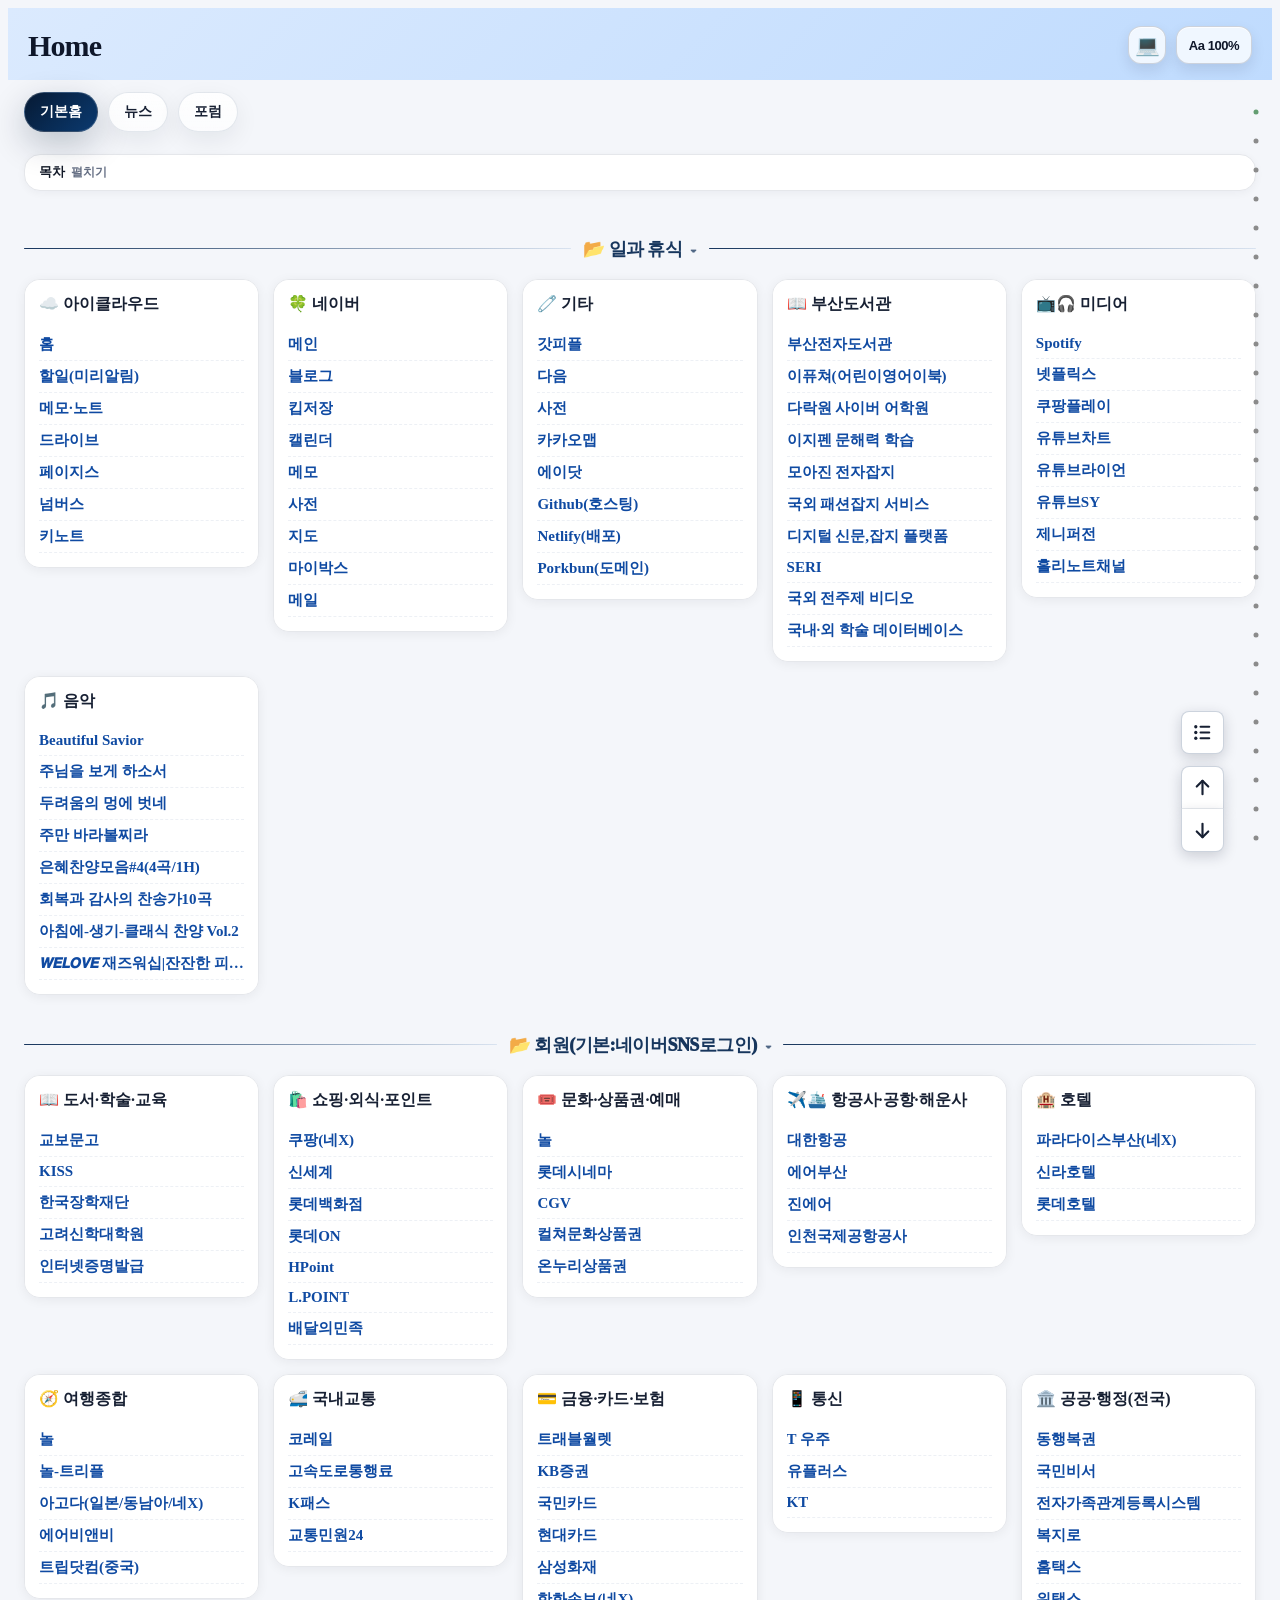
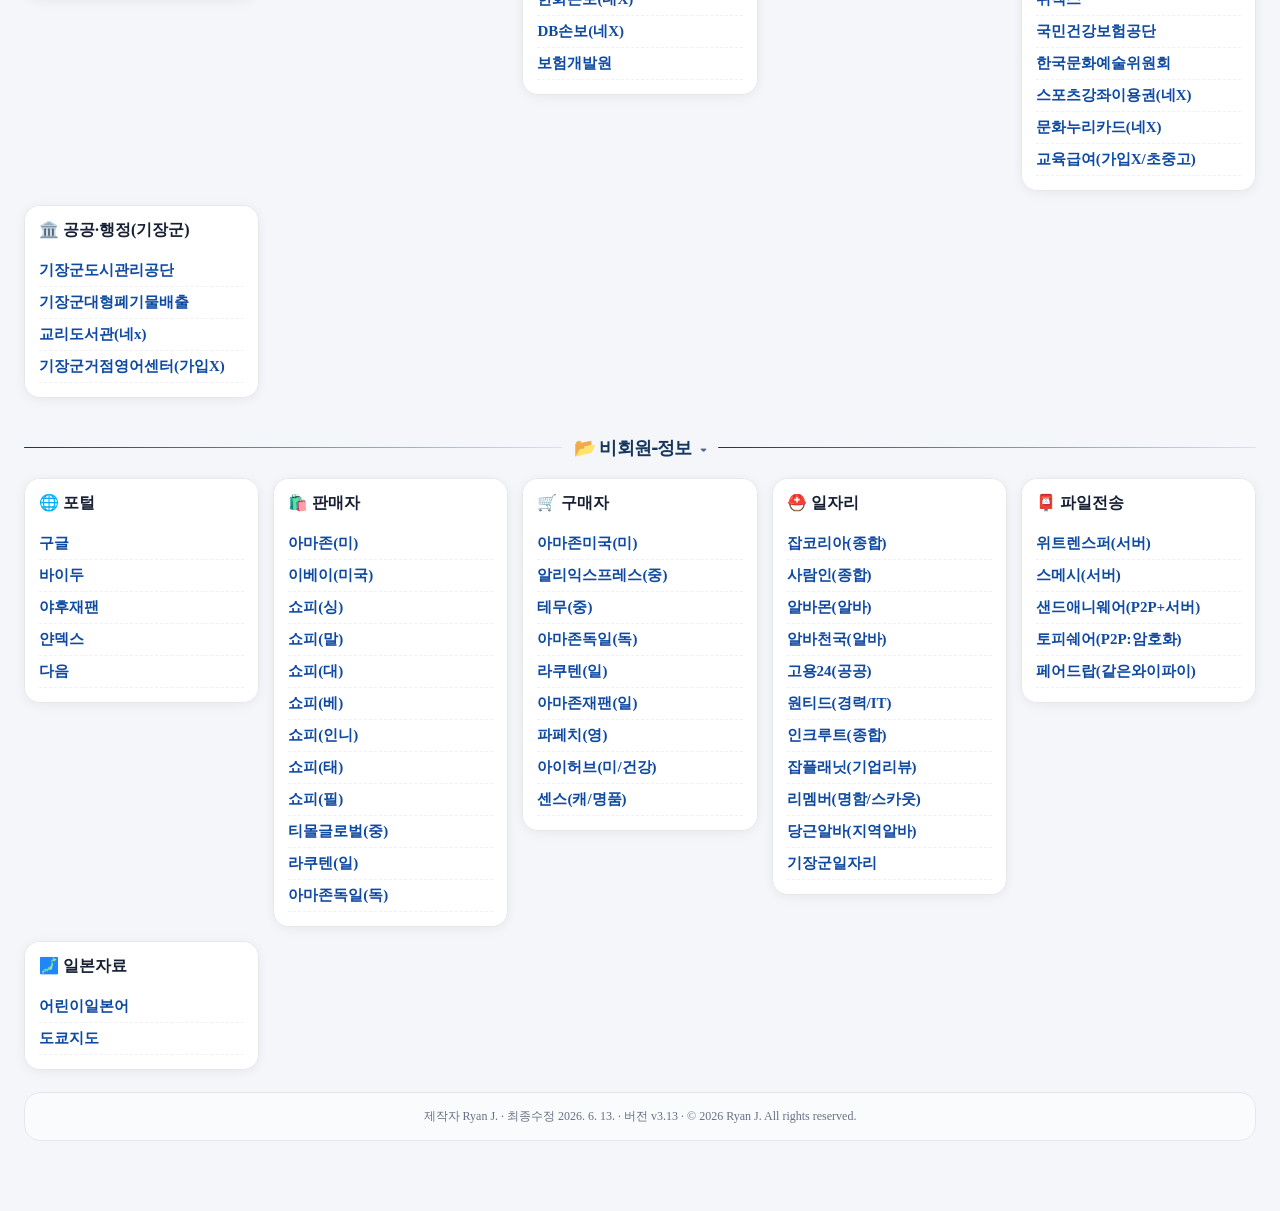
==== commit a19f1f90: "index.html 기타 삭제" ====
--- a/ryhome/index.html
+++ b/ryhome/index.html
@@ -1377,10 +1377,6 @@
   {"cat":"일본자료","links":[["어린이일본어","https://happylilac.net/"],
                          ["도쿄지도","https://www.tokyopocketguide.com/tokyo/index.korean.html"]
                         ]},
-  {"cat":"기타","links":[["ZLib","https://ko.z-lib.gd/"],
-                       ["유튜브다운","https://ko.savefrom.net/"],
-                       ["인스타다운","https://sssinstagram.com/ko"]
-                      ]},
 ];
 
 const bookmarkEmoji = {
